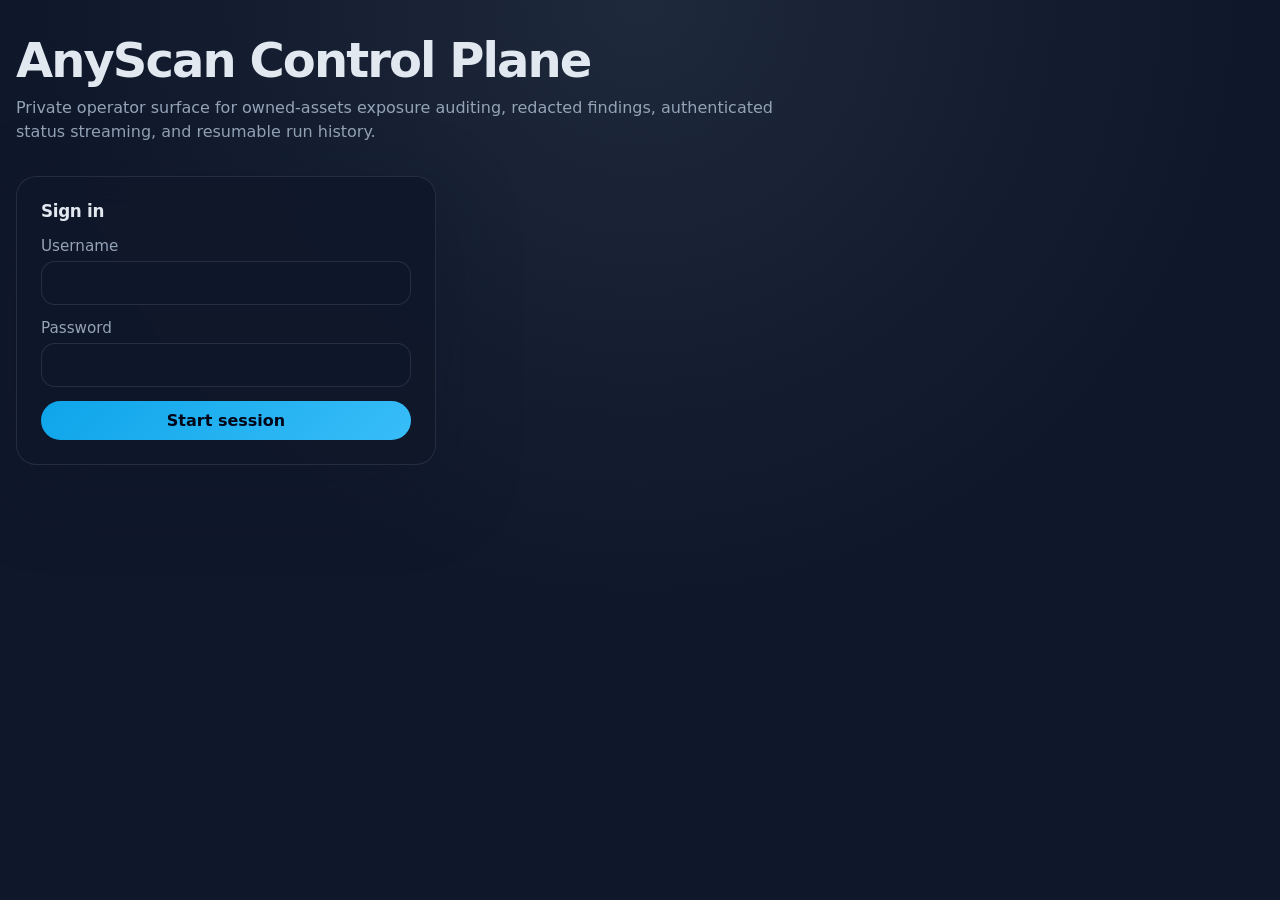
==== index.html @ 955a2c6a "Implement worker management, port scan follow-on runs, and plugin/CVE enrichment" ====
<!doctype html>
<html lang="en">
	<head>
		<meta charset="utf-8" />
		<meta name="viewport" content="width=device-width, initial-scale=1" />
		<title>AnyScan Control Plane</title>
		<style>
			:root {
				color-scheme: dark;
				--bg: #0f172a;
				--bg-alt: #111827;
				--panel: rgba(15, 23, 42, 0.88);
				--panel-border: rgba(148, 163, 184, 0.16);
				--text: #e2e8f0;
				--muted: #94a3b8;
				--accent: #38bdf8;
				--success: #34d399;
				--danger: #fb7185;
				--warning: #fbbf24;
				--shadow: 0 24px 80px rgba(15, 23, 42, 0.45);
			}

			* {
				box-sizing: border-box;
			}

			body {
				margin: 0;
				min-height: 100vh;
				font-family:
					Inter,
					ui-sans-serif,
					system-ui,
					-apple-system,
					BlinkMacSystemFont,
					'Segoe UI',
					sans-serif;
				background: radial-gradient(
					circle at top,
					#1e293b 0%,
					var(--bg) 55%
				);
				color: var(--text);
			}

			.shell {
				width: min(1280px, calc(100vw - 32px));
				margin: 0 auto;
				padding: 32px 0 48px;
			}

			.hero {
				margin-bottom: 24px;
			}

			.hero h1 {
				margin: 0 0 8px;
				font-size: clamp(2rem, 4vw, 3rem);
				letter-spacing: -0.04em;
			}

			.hero p {
				margin: 0;
				color: var(--muted);
				max-width: 760px;
				line-height: 1.5;
			}

			.hidden {
				display: none !important;
			}

			.card {
				background: var(--panel);
				border: 1px solid var(--panel-border);
				border-radius: 20px;
				box-shadow: var(--shadow);
				backdrop-filter: blur(16px);
			}

			.auth-card,
			.toolbar,
			.wide-card {
				padding: 24px;
			}

			.auth-card {
				max-width: 420px;
				margin: 32px 0;
			}

			h2 {
				margin: 0 0 16px;
				font-size: 1.05rem;
				letter-spacing: -0.02em;
			}

			.grid {
				display: grid;
				gap: 20px;
				margin-top: 20px;
			}

			.grid.two-up {
				grid-template-columns: repeat(auto-fit, minmax(320px, 1fr));
			}

			.grid.three-up {
				grid-template-columns: repeat(auto-fit, minmax(260px, 1fr));
			}

			.toolbar {
				display: flex;
				justify-content: space-between;
				align-items: center;
				gap: 16px;
				flex-wrap: wrap;
			}

			.toolbar strong {
				display: block;
				font-size: 1.05rem;
			}

			.toolbar span {
				color: var(--muted);
				font-size: 0.95rem;
			}

			.actions {
				display: flex;
				gap: 12px;
				flex-wrap: wrap;
			}

			button {
				border: 0;
				border-radius: 999px;
				padding: 10px 16px;
				font: inherit;
				font-weight: 600;
				cursor: pointer;
				background: rgba(148, 163, 184, 0.12);
				color: var(--text);
				transition:
					transform 120ms ease,
					background 120ms ease;
			}

			button:hover {
				transform: translateY(-1px);
				background: rgba(148, 163, 184, 0.2);
			}

			button.primary {
				background: linear-gradient(135deg, #0ea5e9, #38bdf8);
				color: #020617;
			}

			button.primary:hover {
				background: linear-gradient(135deg, #38bdf8, #7dd3fc);
			}

			button.danger {
				background: rgba(251, 113, 133, 0.16);
				color: #fecdd3;
			}

			form {
				display: grid;
				gap: 14px;
			}

			label {
				display: grid;
				gap: 6px;
				font-size: 0.95rem;
				color: var(--muted);
			}

			.toggle {
				display: flex;
				align-items: center;
				gap: 10px;
				color: var(--text);
			}

			.toggle input {
				width: auto;
				margin: 0;
			}

			.subtle-note {
				color: var(--muted);
				font-size: 0.82rem;
				line-height: 1.45;
			}

			.subform {
				display: grid;
				gap: 12px;
				padding: 14px;
				border-radius: 16px;
				border: 1px solid rgba(148, 163, 184, 0.14);
				background: rgba(15, 23, 42, 0.5);
			}

			.subform h3 {
				margin: 0;
				font-size: 0.95rem;
				letter-spacing: -0.02em;
				color: var(--text);
			}

			input,
			textarea,
			select {
				width: 100%;
				border-radius: 14px;
				border: 1px solid rgba(148, 163, 184, 0.18);
				background: rgba(15, 23, 42, 0.75);
				color: var(--text);
				padding: 12px 14px;
				font: inherit;
			}

			textarea {
				min-height: 110px;
				resize: vertical;
			}

			.metrics {
				display: grid;
				grid-template-columns: repeat(auto-fit, minmax(140px, 1fr));
				gap: 12px;
			}

			.metric {
				border: 1px solid rgba(148, 163, 184, 0.14);
				border-radius: 16px;
				padding: 14px;
				background: rgba(15, 23, 42, 0.66);
			}

			.metric-label {
				display: block;
				color: var(--muted);
				font-size: 0.84rem;
				margin-bottom: 6px;
			}

			.metric-value {
				font-size: 1.4rem;
				font-weight: 700;
			}

			.status {
				display: inline-flex;
				align-items: center;
				gap: 8px;
				border-radius: 999px;
				padding: 6px 12px;
				font-size: 0.86rem;
				font-weight: 700;
				text-transform: capitalize;
				background: rgba(148, 163, 184, 0.14);
				color: var(--text);
			}

			.status.completed {
				color: #86efac;
				background: rgba(34, 197, 94, 0.15);
			}
			.status.in_progress {
				color: #7dd3fc;
				background: rgba(14, 165, 233, 0.18);
			}
			.status.queued,
			.status.pending {
				color: #fcd34d;
				background: rgba(245, 158, 11, 0.18);
			}
			.status.failed {
				color: #fda4af;
				background: rgba(244, 63, 94, 0.18);
			}
			.status.active {
				color: #86efac;
				background: rgba(34, 197, 94, 0.15);
			}
			.status.draining {
				color: #fcd34d;
				background: rgba(245, 158, 11, 0.18);
			}
			.status.disabled {
				color: #cbd5e1;
				background: rgba(148, 163, 184, 0.18);
			}
			.status.revoked,
			.status.rejected {
				color: #fecdd3;
				background: rgba(244, 63, 94, 0.18);
			}
			.status.approved,
			.status.registered,
			.status.online {
				color: #86efac;
				background: rgba(34, 197, 94, 0.15);
			}
			.status.pending_approval {
				color: #fcd34d;
				background: rgba(245, 158, 11, 0.18);
			}
			.status.expired,
			.status.offline {
				color: #cbd5e1;
				background: rgba(148, 163, 184, 0.18);
			}
			.status.used {
				color: #c4b5fd;
				background: rgba(139, 92, 246, 0.18);
			}
			.status.manual {
				color: #fde68a;
				background: rgba(245, 158, 11, 0.18);
			}
			.status.hybrid {
				color: #c4b5fd;
				background: rgba(139, 92, 246, 0.18);
			}
			.status.auto {
				color: #7dd3fc;
				background: rgba(14, 165, 233, 0.18);
			}
			.status.published {
				color: #86efac;
				background: rgba(34, 197, 94, 0.15);
			}
			.status.suppressed {
				color: #fecdd3;
				background: rgba(244, 63, 94, 0.18);
			}
			.status.unreviewed {
				color: #cbd5e1;
				background: rgba(148, 163, 184, 0.18);
			}

			table {
				width: 100%;
				border-collapse: collapse;
				font-size: 0.95rem;
			}

			th,
			td {
				text-align: left;
				padding: 12px 10px;
				border-bottom: 1px solid rgba(148, 163, 184, 0.12);
				vertical-align: top;
			}

			th {
				color: var(--muted);
				font-weight: 600;
				font-size: 0.84rem;
				text-transform: uppercase;
				letter-spacing: 0.06em;
			}

			td small {
				display: block;
				color: var(--muted);
				margin-top: 4px;
			}

			.list {
				list-style: none;
				padding: 0;
				margin: 0;
				display: grid;
				gap: 12px;
			}

			.list-item {
				border: 1px solid rgba(148, 163, 184, 0.14);
				border-radius: 16px;
				padding: 14px 16px;
				background: rgba(15, 23, 42, 0.66);
			}

			.list-item small {
				display: block;
				margin-top: 4px;
			}

			.list-item strong,
			.finding-heading,
			.section-heading {
				display: flex;
				justify-content: space-between;
				align-items: center;
				gap: 12px;
				flex-wrap: wrap;
			}

			.section-heading h2 {
				margin: 0;
			}

			.list-item p {
				margin: 8px 0 0;
			}

			.actions.inline-actions {
				margin-top: 12px;
			}

			.actions.inline-actions button {
				padding: 8px 12px;
				font-size: 0.85rem;
			}

			.finding-publication {
				margin-top: 12px;
				padding-top: 12px;
				border-top: 1px solid rgba(148, 163, 184, 0.12);
				display: grid;
				gap: 10px;
			}

			.finding-publication label {
				color: var(--text);
			}

			.finding-publication textarea {
				min-height: 72px;
			}

			.secret-panel {
				margin: 16px 0;
				padding: 14px 16px;
				border-radius: 16px;
				border: 1px solid rgba(56, 189, 248, 0.22);
				background: rgba(8, 47, 73, 0.45);
			}

			.secret-panel p {
				margin: 8px 0 0;
			}

			.secret-panel code {
				display: block;
				margin-top: 10px;
				white-space: pre-wrap;
				overflow-wrap: anywhere;
			}

			.management-note {
				margin: 0 0 12px;
				color: var(--muted);
				font-size: 0.85rem;
				line-height: 1.45;
			}

			.compact-form {
				margin-bottom: 16px;
			}

			.muted {
				color: var(--muted);
			}

			.error {
				color: var(--danger);
				margin: 0;
			}

			.empty {
				color: var(--muted);
				padding: 8px 0;
			}

			.pill-row {
				display: flex;
				gap: 8px;
				flex-wrap: wrap;
				margin-top: 10px;
			}

			.pill {
				display: inline-flex;
				align-items: center;
				border-radius: 999px;
				padding: 4px 10px;
				font-size: 0.8rem;
				background: rgba(56, 189, 248, 0.14);
				color: #bae6fd;
			}

			.severity {
				display: inline-flex;
				align-items: center;
				gap: 8px;
				border-radius: 999px;
				padding: 5px 10px;
				font-size: 0.8rem;
				font-weight: 700;
				text-transform: uppercase;
				letter-spacing: 0.04em;
				background: rgba(148, 163, 184, 0.16);
			}

			.severity.low,
			.severity.info {
				color: #93c5fd;
			}
			.severity.medium {
				color: #fde68a;
			}
			.severity.high {
				color: #fdba74;
			}
			.severity.critical {
				color: #fda4af;
			}

			code {
				font-family:
					'SFMono-Regular', SFMono-Regular, ui-monospace, Menlo,
					monospace;
				color: #bae6fd;
			}

			@media (max-width: 720px) {
				.shell {
					width: min(100vw - 20px, 1280px);
					padding-top: 20px;
				}
				.toolbar {
					align-items: flex-start;
				}
				th:nth-child(3),
				td:nth-child(3) {
					display: none;
				}
			}
		</style>
	</head>
	<body>
		<div class="shell">
			<header class="hero">
				<h1>AnyScan Control Plane</h1>
				<p>
					Private operator surface for owned-assets exposure auditing,
					redacted findings, authenticated status streaming, and
					resumable run history.
				</p>
			</header>

			<section id="auth-card" class="card auth-card">
				<h2>Sign in</h2>
				<form id="login-form">
					<label>
						Username
						<input
							id="username"
							name="username"
							autocomplete="username"
							required
						/>
					</label>
					<label>
						Password
						<input
							id="password"
							name="password"
							type="password"
							autocomplete="current-password"
							required
						/>
					</label>
					<button type="submit" class="primary">Start session</button>
					<p id="auth-error" class="error hidden"></p>
				</form>
			</section>

			<main id="app" class="hidden">
				<section class="card toolbar">
					<div>
						<strong id="session-user">Authenticated</strong>
						<span id="connection-state"
							>Waiting for dashboard data.</span
						>
					</div>
					<div class="actions">
						<button id="refresh-button" type="button">
							Refresh
						</button>
						<button id="queue-button" type="button" class="primary">
							Queue run
						</button>
						<button id="logout-button" type="button" class="danger">
							Logout
						</button>
					</div>
				</section>

				<section class="grid three-up">
					<article class="card wide-card">
						<h2>Latest run</h2>
						<div class="metrics" id="summary-metrics"></div>
					</article>
					<article class="card wide-card">
						<h2>Run timings</h2>
						<div class="metrics" id="timing-metrics"></div>
					</article>
					<article class="card wide-card">
						<h2>Add target</h2>
						<form id="target-form">
							<label>
								Label
								<input
									id="target-label"
									required
									placeholder="Production API"
								/>
							</label>
							<label>
								Base URL
								<input
									id="target-base-url"
									type="url"
									required
									placeholder="https://api.localhost:3000"
								/>
							</label>
							<label>
								Strategy
								<select id="target-strategy">
									<option value="hybrid" selected>
										Hybrid
									</option>
									<option value="manual">Manual</option>
									<option value="auto">Auto</option>
								</select>
							</label>
							<label>
								Paths (comma separated)
								<input
									id="target-paths"
									placeholder="/.env, /config.json"
								/>
							</label>
							<label>
								Tags (comma separated)
								<input
									id="target-tags"
									placeholder="prod, internal"
								/>
							</label>
							<label>
								Request profile (optional)
								<input
									id="target-request-profile"
									placeholder="staging-cookie-auth"
								/>
							</label>
							<div class="subtle-note">
								Authenticated request profiles are disabled by
								default for the public measurement surface. Only
								enable them for explicitly authorized private
								workflows.
							</div>
							<button type="submit">Save target</button>
							<p id="target-error" class="error hidden"></p>
						</form>
					</article>
				</section>

				<section class="card wide-card">
					<h2>Archive status</h2>
					<div class="metrics" id="archive-metrics"></div>
					<p id="archive-note" class="subtle-note">
						Cold archive status will appear after the first dashboard
						refresh.
					</p>
				</section>

				<section class="card wide-card">
					<h2>Directory probing defaults</h2>
					<div id="gobuster-defaults-pills" class="pill-row"></div>
					<p id="gobuster-defaults-note" class="subtle-note"></p>
					<form id="scan-settings-form">
						<div class="grid two-up">
							<label>
								Scan concurrency
								<input
									id="scan-concurrency"
									type="number"
									min="1"
									step="1"
								/>
							</label>
							<label>
								Request timeout (seconds)
								<input
									id="scan-request-timeout-secs"
									type="number"
									min="1"
									step="1"
								/>
							</label>
							<label>
								Max response bytes
								<input
									id="scan-max-response-bytes"
									type="number"
									min="4096"
									step="1024"
								/>
							</label>
							<label>
								Poll interval (seconds)
								<input
									id="scan-poll-interval-seconds"
									type="number"
									min="1"
									step="1"
								/>
							</label>
							<label>
								Max paths per target
								<input
									id="scan-max-paths-per-target"
									type="number"
									min="1"
									step="1"
								/>
							</label>
							<label>
								Max discovered paths per target
								<input
									id="scan-max-discovered-paths-per-target"
									type="number"
									min="0"
									step="1"
								/>
							</label>
							<label>
								Max parallel paths per target
								<input
									id="scan-max-parallel-paths-per-target"
									type="number"
									min="1"
									step="1"
								/>
							</label>
							<label>
								Max concurrent requests per host
								<input
									id="scan-max-concurrent-requests-per-host"
									type="number"
									min="1"
									step="1"
								/>
							</label>
							<label>
								Host backoff initial (ms)
								<input
									id="scan-host-backoff-initial-ms"
									type="number"
									min="1"
									step="1"
								/>
							</label>
							<label>
								Host backoff max (ms)
								<input
									id="scan-host-backoff-max-ms"
									type="number"
									min="1"
									step="1"
								/>
							</label>
						</div>
						<div class="grid two-up">
							<label class="toggle">
								<input
									id="scan-enable-path-discovery"
									type="checkbox"
								/>
								Enable live path discovery
							</label>
							<label class="toggle">
								<input
									id="scan-allow-invalid-tls"
									type="checkbox"
								/>
								Allow invalid TLS
							</label>
						</div>
						<div class="subform">
							<h3>Global directory probing</h3>
							<label class="toggle">
								<input
									id="scan-directory-probing-enabled"
									type="checkbox"
								/>
								Enable directory probing across all hosts
							</label>
							<label>
								Global wordlist (comma separated)
								<textarea
									id="scan-directory-probing-wordlist"
									placeholder="admin, api, debug"
								></textarea>
							</label>
							<label>
								Global extensions (comma separated)
								<input
									id="scan-directory-probing-extensions"
									placeholder="php, json, js"
								/>
							</label>
							<div class="grid two-up">
								<label class="toggle">
									<input
										id="scan-directory-probing-add-slash"
										type="checkbox"
									/>
									Add trailing slash variants
								</label>
								<label class="toggle">
									<input
										id="scan-directory-probing-discover-backup"
										type="checkbox"
									/>
									Discover backup-style variants
								</label>
							</div>
						</div>
						<div class="actions">
							<button type="submit">Save scan settings</button>
						</div>
						<p id="scan-settings-error" class="error hidden"></p>
					</form>
				</section>

				<section class="grid two-up">
					<article class="card wide-card">
						<h2>Targets</h2>
						<table>
							<thead>
								<tr>
									<th>Label</th>
									<th>Base URL</th>
									<th>Scope / discovery</th>
									<th>Status</th>
								</tr>
							</thead>
							<tbody id="targets-body"></tbody>
						</table>
						<p id="targets-empty" class="empty hidden">
							No targets have been registered yet.
						</p>
					</article>
					<article class="card wide-card">
						<h2>Recent runs</h2>
						<label>
							Filter by worker pool
							<input
								id="runs-worker-pool-filter"
								placeholder="edge-scanners or unassigned"
							/>
						</label>
						<ul id="runs-list" class="list"></ul>
						<p id="runs-empty" class="empty hidden">
							No scan runs recorded yet.
						</p>
					</article>
				</section>

				<section class="grid">
					<article class="card wide-card">
						<h2>Repositories</h2>
						<ul id="repositories-list" class="list"></ul>
						<p id="repositories-empty" class="empty hidden">
							No repositories are being tracked yet.
						</p>
					</article>
				</section>

				<section class="grid two-up">
					<article class="card wide-card">
						<h2>BIN dataset</h2>
						<ul id="bin-dataset-status-list" class="list"></ul>
						<p id="bin-dataset-status-empty" class="empty hidden">
							No BIN dataset has been imported yet.
						</p>
						<form id="bin-dataset-import-form">
							<label>
								Repository ID (optional)
								<input
									id="bin-dataset-repository-id"
									type="number"
									min="1"
									step="1"
									placeholder="2"
								/>
							</label>
							<label>
								Local path (optional)
								<input
									id="bin-dataset-local-path"
									placeholder="/root/AnyGPT/bin-list-data"
								/>
							</label>
							<label>
								CSV path override (optional)
								<input
									id="bin-dataset-csv-path"
									placeholder="bin-list-data.csv"
								/>
							</label>
							<div class="subtle-note">
								Imports BIN/IIN metadata into Dragonfly. Local
								lookups retain only the first 6 digits from each
								candidate line and discard the rest.
							</div>
							<button type="submit">Import BIN dataset</button>
							<p
								id="bin-dataset-import-error"
								class="error hidden"
							></p>
						</form>
					</article>
					<article class="card wide-card">
						<h2>BIN lookup</h2>
						<form id="bin-lookup-form">
							<label>
								Noisy text input
								<textarea
									id="bin-lookup-text"
									placeholder="Card: 4640182140904099|08|27|371"
								></textarea>
							</label>
							<label>
								Match limit
								<input
									id="bin-lookup-limit"
									type="number"
									min="1"
									max="500"
									step="1"
									placeholder="100"
								/>
							</label>
							<div class="subtle-note">
								Common card labels like “Card:” are supported.
								Matched line previews are redacted so only the
								BIN/IIN remains visible; PAN, expiry, and CVV
								digits are masked.
							</div>
							<button type="submit">Lookup BINs</button>
							<p id="bin-lookup-error" class="error hidden"></p>
						</form>
						<ul id="bin-lookup-results" class="list"></ul>
						<p id="bin-lookup-results-empty" class="empty">
							No BIN lookups have been run yet.
						</p>
					</article>
				</section>

				<section class="grid two-up">
					<article class="card wide-card">
						<h2>Queue scoped run</h2>
						<form id="run-form">
							<label>
								Target IDs (comma separated)
								<input
									id="run-target-ids"
									placeholder="12, 44"
								/>
							</label>
							<label>
								Tags (comma separated)
								<input
									id="run-tags"
									placeholder="prod, internal"
								/>
							</label>
							<label>
								Worker pool
								<input
									id="run-worker-pool"
									placeholder="edge-scanners"
								/>
							</label>
							<label>
								<input id="run-failed-only" type="checkbox" />
								Failed targets only
							</label>
							<div class="subform">
								<div class="section-heading">
									<h3>Active-authorized plugins</h3>
									<span
										id="run-active-authorized-gate"
										class="subtle-note"
										>Gate pending</span
									>
								</div>
								<label class="toggle">
									<input
										id="run-active-authorized-enabled"
										type="checkbox"
									/>
									Allow active-authorized plugins for this run
								</label>
								<p
									id="run-active-authorized-note"
									class="subtle-note"
								>
									Disabled by default. This opt-in only takes
									effect when the server-side active-authorized
									gate is enabled.
								</p>
							</div>
							<button type="submit" class="primary">
								Queue scoped run
							</button>
							<p id="run-error" class="error hidden"></p>
						</form>
					</article>
					<article class="card wide-card">
						<h2>Recurring schedules</h2>
						<ul id="schedules-list" class="list"></ul>
						<p id="schedules-empty" class="empty hidden">
							No recurring schedules configured yet.
						</p>
					</article>
				</section>

				<section class="grid two-up">
					<article class="card wide-card">
						<h2>Add or update schedule</h2>
						<form id="schedule-form">
							<label>
								Label
								<input
									id="schedule-label"
									required
									placeholder="hourly-owned-assets"
								/>
							</label>
							<label>
								Interval (minutes)
								<input
									id="schedule-interval-minutes"
									type="number"
									min="1"
									step="1"
									required
									placeholder="60"
								/>
							</label>
							<label>
								State
								<select id="schedule-enabled">
									<option value="true" selected>
										Enabled
									</option>
									<option value="false">Paused</option>
								</select>
							</label>
							<label>
								Scope target IDs (comma separated)
								<input
									id="schedule-target-ids"
									placeholder="12, 44"
								/>
							</label>
							<label>
								Scope tags (comma separated)
								<input
									id="schedule-tags"
									placeholder="prod, internal"
								/>
							</label>
							<label>
								Worker pool
								<input
									id="schedule-worker-pool"
									placeholder="edge-scanners"
								/>
							</label>
							<label>
								<input
									id="schedule-failed-only"
									type="checkbox"
								/>
								Retry failed targets only
							</label>
							<div class="subform">
								<div class="section-heading">
									<h3>Active-authorized plugins</h3>
									<span
										id="schedule-active-authorized-gate"
										class="subtle-note"
										>Gate pending</span
									>
								</div>
								<label class="toggle">
									<input
										id="schedule-active-authorized-enabled"
										type="checkbox"
									/>
									Allow active-authorized plugins for scheduled runs
								</label>
								<p
									id="schedule-active-authorized-note"
									class="subtle-note"
								>
									Disabled by default. Scheduled runs only execute
									active-authorized plugins when this opt-in is
									checked and the global gate is enabled.
								</p>
							</div>
							<button type="submit">Save schedule</button>
							<p id="schedule-error" class="error hidden"></p>
						</form>
					</article>
					<article class="card wide-card">
						<h2>Queue port scan</h2>
						<form id="port-scan-form">
							<div class="grid two-up">
								<label>
									Target range
									<input
										id="port-scan-target-range"
										required
										placeholder="10.0.0.0/24"
									/>
								</label>
								<label>
									Ports
									<input
										id="port-scan-ports"
										required
										placeholder="80,443,8080-8090"
									/>
								</label>
								<label>
									Schemes
									<select id="port-scan-schemes">
										<option value="auto" selected>Auto</option>
										<option value="http">HTTP</option>
										<option value="https">HTTPS</option>
										<option value="both">Both</option>
									</select>
								</label>
								<label>
									Rate limit
									<input
										id="port-scan-rate-limit"
										type="number"
										min="0"
										step="1"
										placeholder="0"
									/>
								</label>
								<label>
									Worker pool (optional)
									<input
										id="port-scan-worker-pool"
										placeholder="edge-scanners"
									/>
								</label>
								<label>
									Tags (comma separated)
									<input
										id="port-scan-tags"
										placeholder="external, quarterly"
									/>
								</label>
							</div>
							<div class="subform">
								<div class="section-heading">
									<h3>Follow-on scanning</h3>
									<span class="subtle-note"
										>Queue a scan run for imported hosts</span
									>
								</div>
								<label class="toggle">
									<input
										id="port-scan-follow-on-enabled"
										type="checkbox"
										checked
									/>
									Scan discovered hosts after the port scan completes
								</label>
								<div
									id="port-scan-follow-on-fields"
									class="grid two-up"
								>
									<label>
										Follow-on worker pool (optional)
										<input
											id="port-scan-follow-on-pool"
											placeholder="edge-scanners"
										/>
									</label>
								</div>
							</div>
							<div class="subform">
								<div class="section-heading">
									<h3>Bootstrap candidates</h3>
									<span class="subtle-note"
										>Optional follow-on worker enrollment</span
									>
								</div>
								<label class="toggle">
									<input
										id="port-scan-bootstrap-enabled"
										type="checkbox"
									/>
									Create bootstrap candidates from discovered
									endpoints
								</label>
								<div
									id="port-scan-bootstrap-fields"
									class="grid two-up hidden"
								>
									<label>
										Bootstrap worker pool (optional)
										<input
											id="port-scan-bootstrap-pool"
											placeholder="branch-office"
										/>
									</label>
									<label>
										Bootstrap tags (comma separated)
										<input
											id="port-scan-bootstrap-tags"
											placeholder="bootstrap, linux"
										/>
									</label>
								</div>
							</div>
							<div class="subform">
								<div class="section-heading">
									<h3>Active-authorized plugins</h3>
									<span
										id="port-scan-active-authorized-gate"
										class="subtle-note"
										>Gate pending</span
									>
								</div>
								<label class="toggle">
									<input
										id="port-scan-active-authorized-enabled"
										type="checkbox"
									/>
									Allow active-authorized plugins for this port scan
								</label>
								<p
									id="port-scan-active-authorized-note"
									class="subtle-note"
								>
									Disabled by default. Checked opt-ins remain
									suppressed until the global active-authorized
									gate is enabled.
								</p>
							</div>
							<button type="submit">Queue port scan</button>
							<p id="port-scan-error" class="error hidden"></p>
						</form>
					</article>
				</section>

				<section class="grid three-up">
					<article class="card wide-card">
						<h2>Worker fleet overview</h2>
						<div id="worker-metrics" class="metrics"></div>
						<p id="worker-fleet-note" class="subtle-note">
							Worker registration, lifecycle, enrollment tokens,
							and bootstrap approvals update through the live
							event stream.
						</p>
					</article>
					<article class="card wide-card">
						<h2>Worker pools</h2>
						<ul id="worker-pools-list" class="list"></ul>
						<p id="worker-pools-empty" class="empty hidden">
							No worker pools recorded yet.
						</p>
					</article>
					<article class="card wide-card">
						<h2>Recent port scans</h2>
						<ul id="port-scans-list" class="list"></ul>
						<p id="port-scans-empty" class="empty hidden">
							No port scans recorded yet.
						</p>
					</article>
				</section>

				<section class="grid two-up">
					<article class="card wide-card">
						<div class="section-heading">
							<h2>Workers</h2>
							<button
								id="workers-remote-update-all"
								type="button"
								class="hidden"
							>
								Update all
							</button>
						</div>
						<p class="subtle-note">
							Remote debug commands run as the worker service user
							and capture recent stdout/stderr for review.
						</p>
						<label>
							Filter by worker pool
							<input
								id="workers-worker-pool-filter"
								placeholder="edge-scanners or unassigned"
							/>
						</label>
						<ul id="workers-list" class="list"></ul>
						<p id="workers-empty" class="empty hidden">
							No workers have registered yet.
						</p>
						<h3>Recent remote debug</h3>
						<ul id="worker-remote-commands-list" class="list"></ul>
						<p id="worker-remote-commands-empty" class="empty hidden">
							No remote debug commands have been queued yet.
						</p>
					</article>
					<article class="card wide-card">
						<div class="section-heading">
							<h2>Enrollment tokens</h2>
							<span
								id="worker-token-access-note"
								class="subtle-note"
								>Read-only visibility</span
							>
						</div>
						<p
							id="worker-token-readonly-note"
							class="management-note hidden"
						>
							Your role can review issued enrollment tokens but
							cannot issue or revoke them.
						</p>
						<form
							id="worker-token-form"
							class="compact-form hidden"
						>
							<div class="grid two-up">
								<label>
									Label
									<input
										id="worker-token-label"
										required
										placeholder="scanner-pool-join"
									/>
								</label>
								<label>
									Worker pool (optional)
									<input
										id="worker-token-pool"
										placeholder="edge-scanners"
									/>
								</label>
								<label>
									Tags (comma separated)
									<input
										id="worker-token-tags"
										placeholder="scanner, edge"
									/>
								</label>
								<label>
									Expires in seconds (optional)
									<input
										id="worker-token-expiry"
										type="number"
										min="60"
										step="60"
										placeholder="86400"
									/>
								</label>
							</div>
							<div class="grid two-up">
								<label class="toggle">
									<input
										id="worker-token-allow-runs"
										type="checkbox"
										checked
									/>
									Allow scan runs
								</label>
								<label class="toggle">
									<input
										id="worker-token-allow-port-scans"
										type="checkbox"
										checked
									/>
									Allow port scans
								</label>
								<label class="toggle">
									<input
										id="worker-token-allow-bootstrap"
										type="checkbox"
									/>
									Allow bootstrap jobs
								</label>
								<label class="toggle">
									<input
										id="worker-token-single-use"
										type="checkbox"
										checked
									/>
									Single use token
								</label>
							</div>
							<div class="actions">
								<button type="submit">
									Issue enrollment token
								</button>
							</div>
							<p id="worker-token-error" class="error hidden"></p>
						</form>
						<div
							id="worker-token-secret-panel"
							class="secret-panel hidden"
						>
							<strong id="worker-token-secret-title"
								>Enrollment token issued</strong
							>
							<p class="muted">
								Copy this token now. It is only returned once.
							</p>
							<code id="worker-token-secret-value"></code>
						</div>
						<ul id="worker-tokens-list" class="list"></ul>
						<p id="worker-tokens-empty" class="empty hidden">
							No enrollment tokens issued yet.
						</p>
					</article>
				</section>

				<section class="grid two-up">
					<article class="card wide-card">
						<h2>Bootstrap candidates</h2>
						<ul id="bootstrap-candidates-list" class="list"></ul>
						<p id="bootstrap-candidates-empty" class="empty hidden">
							No bootstrap candidates recorded yet.
						</p>
					</article>
					<article class="card wide-card">
						<div class="section-heading">
							<h2>Candidate approvals</h2>
							<span
								id="bootstrap-approval-access-note"
								class="subtle-note"
								>Read-only visibility</span
							>
						</div>
						<p
							id="bootstrap-approval-readonly-note"
							class="management-note hidden"
						>
							Your role can review candidate state but cannot
							approve or reject bootstrap candidates.
						</p>
						<form
							id="bootstrap-approval-form"
							class="compact-form hidden"
						>
							<label>
								Pending candidate
								<select id="bootstrap-candidate-id"></select>
							</label>
							<div class="grid two-up">
								<label>
									Token label override (optional)
									<input
										id="bootstrap-label"
										placeholder="bootstrap-10-10-0-42"
									/>
								</label>
								<label>
									Worker pool override (optional)
									<input
										id="bootstrap-pool"
										placeholder="branch-office"
									/>
								</label>
								<label>
									Tags override (comma separated)
									<input
										id="bootstrap-tags"
										placeholder="branch, linux"
									/>
								</label>
								<label>
									Expires in seconds
									<input
										id="bootstrap-expiry"
										type="number"
										min="60"
										step="60"
										placeholder="86400"
									/>
								</label>
							</div>
							<div class="grid two-up">
								<label class="toggle">
									<input
										id="bootstrap-allow-runs"
										type="checkbox"
										checked
									/>
									Allow scan runs
								</label>
								<label class="toggle">
									<input
										id="bootstrap-allow-port-scans"
										type="checkbox"
										checked
									/>
									Allow port scans
								</label>
								<label class="toggle">
									<input
										id="bootstrap-allow-bootstrap"
										type="checkbox"
									/>
									Allow bootstrap jobs
								</label>
								<label class="toggle">
									<input
										id="bootstrap-single-use"
										type="checkbox"
										checked
									/>
									Single use token
								</label>
							</div>
							<div class="subform">
								<div class="section-heading">
									<h3>Bootstrap job dispatch</h3>
									<span class="subtle-note"
										>Approval-gated worker-to-worker
										enrollment</span
									>
								</div>
								<label class="toggle">
									<input
										id="bootstrap-dispatch-enabled"
										type="checkbox"
										checked
									/>
									Queue a bootstrap job after approval
								</label>
								<div
									id="bootstrap-dispatch-fields"
									class="grid two-up"
								>
									<label>
										Provisioner
										<input
											id="bootstrap-dispatch-provisioner"
											list="bootstrap-provisioner-options"
											placeholder="ssh-enroll"
										/>
									</label>
									<label>
										Executor worker pool (optional)
										<input
											id="bootstrap-dispatch-executor-pool"
											placeholder="bootstrap-executors"
										/>
									</label>
									<label>
										Executor tags (comma separated)
										<input
											id="bootstrap-dispatch-executor-tags"
											placeholder="provisioner, linux"
										/>
									</label>
									<label>
										Dispatch notes (optional)
										<textarea
											id="bootstrap-dispatch-notes"
											placeholder="Use the standard branch enrollment workflow for this host."
										></textarea>
									</label>
								</div>
								<datalist
									id="bootstrap-provisioner-options"
								></datalist>
								<p class="subtle-note">
									Dispatch controls decide which
									provisioner-capable worker can claim the
									queued bootstrap job.
								</p>
							</div>
							<label>
								Approval or rejection notes (optional)
								<textarea
									id="bootstrap-notes"
									placeholder="Approved for owned branch edge node deployment."
								></textarea>
							</label>
							<div class="actions">
								<button
									id="bootstrap-approve-button"
									type="submit"
									class="primary"
								>
									Approve candidate
								</button>
								<button
									id="bootstrap-reject-button"
									type="button"
									class="danger"
								>
									Reject candidate
								</button>
							</div>
							<p
								id="bootstrap-approval-error"
								class="error hidden"
							></p>
						</form>
						<div
							id="bootstrap-token-secret-panel"
							class="secret-panel hidden"
						>
							<strong id="bootstrap-token-secret-title"
								>Bootstrap enrollment token issued</strong
							>
							<p class="muted">
								Copy this token now. It is only returned once.
							</p>
							<code id="bootstrap-token-secret-value"></code>
						</div>
					</article>
				</section>

				<section class="grid">
					<article class="card wide-card">
						<h2>Bootstrap jobs</h2>
						<ul id="bootstrap-jobs-list" class="list"></ul>
						<p id="bootstrap-jobs-empty" class="empty hidden">
							No bootstrap jobs have been queued yet.
						</p>
					</article>
				</section>

				<section class="grid two-up">
					<article class="card wide-card">
						<h2>Findings</h2>
						<p
							id="findings-publication-access-note"
							class="management-note"
						>
							Search redacted findings and review public
							publication state.
						</p>
						<form id="findings-search-form">
							<label>
								Free-text query
								<input
									id="findings-query"
									placeholder="prod admin github"
								/>
							</label>
							<label>
								Severity
								<select id="findings-severity">
									<option value="">Any severity</option>
									<option value="critical">Critical</option>
									<option value="high">High</option>
									<option value="medium">Medium</option>
									<option value="low">Low</option>
									<option value="info">Info</option>
								</select>
							</label>
							<label>
								Confidence
								<select id="findings-confidence">
									<option value="">Any confidence</option>
									<option value="high">High</option>
									<option value="medium">Medium</option>
									<option value="low">Low</option>
								</select>
							</label>
							<label>
								Detector
								<input
									id="findings-detector"
									placeholder="github_pat"
								/>
							</label>
							<label>
								Plugin ID
								<input
									id="findings-plugin-id"
									placeholder="GrafanaOpenPlugin"
								/>
							</label>
							<label>
								Plugin family
								<select id="findings-plugin-family">
									<option value="">Any family</option>
									<option value="ai_llm_vector">AI / LLM / vector</option>
									<option value="databases_search">Databases / search</option>
									<option value="enterprise_web_apps">Enterprise / web apps</option>
									<option value="infra_platform_data">Infra / platform / data</option>
									<option value="leakage_debug_config">Leakage / debug / config</option>
									<option value="network_security_appliances">Network / security appliances</option>
									<option value="ot_ics_iot">OT / ICS / IoT</option>
									<option value="ops_observability">Ops / observability</option>
									<option value="exposure_vulnerability_misc">Exposure / vulnerability misc</option>
								</select>
							</label>
							<label>
								Execution mode
								<select id="findings-execution-mode">
									<option value="">Any mode</option>
									<option value="passive_http">Passive HTTP</option>
									<option value="authless_protocol">Authless protocol</option>
									<option value="version_correlation">Version correlation</option>
									<option value="active_authorized">Active authorized</option>
								</select>
							</label>
							<label>
								LeakIX label
								<select id="findings-leakix-label">
									<option value="">Any label</option>
									<option value="public">Public</option>
									<option value="trusted_pro">Trusted / Pro</option>
								</select>
							</label>
							<label>
								Path prefix
								<input
									id="findings-path-prefix"
									placeholder="/admin"
								/>
							</label>
							<label>
								Tags (comma separated)
								<input
									id="findings-tags"
									placeholder="prod, internal"
								/>
							</label>
							<label>
								Review labels (comma separated)
								<input
									id="findings-review-labels"
									placeholder="best_effort, rce_surface"
								/>
							</label>
							<label>
								Run ID
								<input
									id="findings-run-id"
									type="number"
									min="1"
									step="1"
									placeholder="42"
								/>
							</label>
							<label>
								Target ID
								<input
									id="findings-target-id"
									type="number"
									min="1"
									step="1"
									placeholder="12"
								/>
							</label>
							<label>
								Limit
								<input
									id="findings-limit"
									type="number"
									min="1"
									max="250"
									step="1"
									placeholder="50"
								/>
							</label>
							<div class="actions">
								<button type="submit">Search findings</button>
								<button
									id="findings-reset-button"
									type="button"
								>
									Clear filters
								</button>
							</div>
							<small id="findings-search-status" class="muted"
								>Showing recent findings from the latest
								dashboard snapshot.</small
							>
							<p
								id="findings-search-error"
								class="error hidden"
							></p>
						</form>
						<ul id="findings-list" class="list"></ul>
						<p id="findings-empty" class="empty hidden">
							No redacted findings recorded yet.
						</p>
					</article>
					<article class="card wide-card">
						<h2>Live activity</h2>
						<ul id="events-list" class="list"></ul>
						<p id="events-empty" class="empty">
							Waiting for streamed events.
						</p>
					</article>
				</section>

					<section class="grid">
						<article class="card wide-card">
							<h2>Public finding publications</h2>
							<p id="publication-records-note" class="management-note">
								Published and suppressed records across the public measurement surface.
							</p>
							<ul id="publication-records-list" class="list"></ul>
							<p id="publication-records-empty" class="empty hidden">
								No public publication decisions recorded yet.
							</p>
						</article>
					</section>

				<section class="grid">
					<article class="card wide-card">
						<h2>LeakIX-style plugin catalog</h2>
						<p id="plugin-catalog-note" class="management-note">
							Modeled AnyScan plugin registry with phase-1 implementation status and execution-lane metadata.
						</p>
						<p
							id="plugin-catalog-gate-note"
							class="management-note"
						>
							Active-authorized gate state pending server support.
						</p>
						<form id="plugins-search-form">
							<label>
								Free-text query
								<input
									id="plugins-query"
									placeholder="jenkins passive_http public"
								/>
							</label>
							<label>
								Family
								<select id="plugins-family">
									<option value="">Any family</option>
									<option value="ai_llm_vector">AI / LLM / vector</option>
									<option value="databases_search">Databases / search</option>
									<option value="enterprise_web_apps">Enterprise / web apps</option>
									<option value="infra_platform_data">Infra / platform / data</option>
									<option value="leakage_debug_config">Leakage / debug / config</option>
									<option value="network_security_appliances">Network / security appliances</option>
									<option value="ot_ics_iot">OT / ICS / IoT</option>
									<option value="ops_observability">Ops / observability</option>
									<option value="exposure_vulnerability_misc">Exposure / vulnerability misc</option>
								</select>
							</label>
							<label>
								LeakIX label
								<select id="plugins-label">
									<option value="">Any label</option>
									<option value="public">Public</option>
									<option value="trusted_pro">Trusted / Pro</option>
								</select>
							</label>
							<label>
								Execution mode
								<select id="plugins-execution-mode">
									<option value="">Any mode</option>
									<option value="passive_http">Passive HTTP</option>
									<option value="authless_protocol">Authless protocol</option>
									<option value="version_correlation">Version correlation</option>
									<option value="active_authorized">Active authorized</option>
								</select>
							</label>
							<label>
								Status
								<select id="plugins-status">
									<option value="">Any status</option>
									<option value="implemented">Implemented</option>
									<option value="planned">Planned</option>
									<option value="not_supported">Not supported</option>
								</select>
							</label>
							<label>
								Coverage
								<select id="plugins-coverage-status">
									<option value="">Any coverage</option>
									<option value="first_class">First class</option>
									<option value="external_scanner_only">External scanner only</option>
									<option value="declared_but_inactive">Declared but inactive</option>
								</select>
							</label>
							<label>
								Limit
								<input
									id="plugins-limit"
									type="number"
									min="1"
									max="500"
									step="1"
									placeholder="250"
								/>
							</label>
							<div class="actions">
								<button type="submit">Filter catalog</button>
								<button id="plugins-reset-button" type="button">
									Clear filters
								</button>
							</div>
							<small id="plugins-search-status" class="muted"
								>Loading plugin catalog.</small
							>
							<p id="plugins-search-error" class="error hidden"></p>
						</form>
						<ul id="plugin-catalog-list" class="list"></ul>
						<p id="plugin-catalog-empty" class="empty hidden">
							No plugin entries matched the current filters.
						</p>
					</article>
				</section>


				<section class="grid three-up">
					<article class="card wide-card">
						<h2>Failed targets</h2>
						<ul id="failed-targets-list" class="list"></ul>
						<p id="failed-targets-empty" class="empty hidden">
							No failed targets in the latest run.
						</p>
					</article>
					<article class="card wide-card">
						<h2>Detector distribution</h2>
						<ul id="detector-distribution-list" class="list"></ul>
						<p
							id="detector-distribution-empty"
							class="empty hidden"
						>
							No detector hits recorded for the latest run.
						</p>
					</article>
					<article class="card wide-card">
						<h2>Coverage sources</h2>
						<ul id="coverage-sources-list" class="list"></ul>
						<p id="coverage-sources-empty" class="empty hidden">
							No coverage telemetry recorded for the latest run.
						</p>
					</article>
				</section>
			</main>
		</div>

		<script>
			const state = {
				eventSource: null,
				refreshTimer: null,
				reconnectTimer: null,
				dashboardSnapshot: null,
				findingsQuery: null,
				visibleFindings: [],
				pluginCatalog: null,
				pluginCatalogQuery: null,
				findingPublications: [],
				runWorkerPoolFilter: '',
				workerPoolFilter: '',
				authenticated: false,
				session: null
			};

			const elements = {
				app: document.getElementById('app'),
				archiveMetrics: document.getElementById('archive-metrics'),
				archiveNote: document.getElementById('archive-note'),
				authCard: document.getElementById('auth-card'),
				authError: document.getElementById('auth-error'),
				bootstrapApprovalAccessNote: document.getElementById(
					'bootstrap-approval-access-note'
				),
				bootstrapApprovalError: document.getElementById(
					'bootstrap-approval-error'
				),
				bootstrapApprovalForm: document.getElementById(
					'bootstrap-approval-form'
				),
				bootstrapApprovalReadonlyNote: document.getElementById(
					'bootstrap-approval-readonly-note'
				),
				bootstrapApproveButton: document.getElementById(
					'bootstrap-approve-button'
				),
				bootstrapCandidateId: document.getElementById(
					'bootstrap-candidate-id'
				),
				bootstrapCandidatesEmpty: document.getElementById(
					'bootstrap-candidates-empty'
				),
				bootstrapCandidatesList: document.getElementById(
					'bootstrap-candidates-list'
				),
				bootstrapDispatchEnabled: document.getElementById(
					'bootstrap-dispatch-enabled'
				),
				bootstrapDispatchExecutorPool: document.getElementById(
					'bootstrap-dispatch-executor-pool'
				),
				bootstrapDispatchExecutorTags: document.getElementById(
					'bootstrap-dispatch-executor-tags'
				),
				bootstrapDispatchFields: document.getElementById(
					'bootstrap-dispatch-fields'
				),
				bootstrapDispatchNotes: document.getElementById(
					'bootstrap-dispatch-notes'
				),
				bootstrapDispatchProvisioner: document.getElementById(
					'bootstrap-dispatch-provisioner'
				),
				bootstrapJobsEmpty: document.getElementById(
					'bootstrap-jobs-empty'
				),
				bootstrapJobsList: document.getElementById(
					'bootstrap-jobs-list'
				),
				bootstrapProvisionerOptions: document.getElementById(
					'bootstrap-provisioner-options'
				),
				bootstrapRejectButton: document.getElementById(
					'bootstrap-reject-button'
				),
				bootstrapTokenSecretPanel: document.getElementById(
					'bootstrap-token-secret-panel'
				),
				bootstrapTokenSecretTitle: document.getElementById(
					'bootstrap-token-secret-title'
				),
				bootstrapTokenSecretValue: document.getElementById(
					'bootstrap-token-secret-value'
				),
				binDatasetImportError: document.getElementById(
					'bin-dataset-import-error'
				),
				binDatasetImportForm: document.getElementById(
					'bin-dataset-import-form'
				),
				binDatasetStatusEmpty: document.getElementById(
					'bin-dataset-status-empty'
				),
				binDatasetStatusList: document.getElementById(
					'bin-dataset-status-list'
				),
				binLookupError: document.getElementById('bin-lookup-error'),
				binLookupForm: document.getElementById('bin-lookup-form'),
				binLookupResults: document.getElementById('bin-lookup-results'),
				binLookupResultsEmpty: document.getElementById(
					'bin-lookup-results-empty'
				),
				connectionState: document.getElementById('connection-state'),
				coverageSourcesEmpty: document.getElementById(
					'coverage-sources-empty'
				),
				coverageSourcesList: document.getElementById(
					'coverage-sources-list'
				),
				detectorDistributionEmpty: document.getElementById(
					'detector-distribution-empty'
				),
				detectorDistributionList: document.getElementById(
					'detector-distribution-list'
				),
				eventsEmpty: document.getElementById('events-empty'),
				eventsList: document.getElementById('events-list'),
				failedTargetsEmpty: document.getElementById(
					'failed-targets-empty'
				),
				failedTargetsList: document.getElementById(
					'failed-targets-list'
				),
				findingsEmpty: document.getElementById('findings-empty'),
				findingsList: document.getElementById('findings-list'),
				findingsPublicationAccessNote: document.getElementById(
					'findings-publication-access-note'
				),
					publicationRecordsEmpty: document.getElementById(
						'publication-records-empty'
					),
					publicationRecordsList: document.getElementById(
						'publication-records-list'
					),
					publicationRecordsNote: document.getElementById(
						'publication-records-note'
					),

				gobusterDefaultsNote: document.getElementById(
					'gobuster-defaults-note'
				),
				gobusterDefaultsPills: document.getElementById(
					'gobuster-defaults-pills'
				),
				findingsQueryError: document.getElementById(
					'findings-search-error'
				),
				findingsQueryForm: document.getElementById(
					'findings-search-form'
				),
				findingsQueryResetButton: document.getElementById(
					'findings-reset-button'
				),
				findingsQueryStatus: document.getElementById(
					'findings-search-status'
				),
				pluginCatalogGateNote: document.getElementById(
					'plugin-catalog-gate-note'
				),
				pluginCatalogEmpty: document.getElementById(
					'plugin-catalog-empty'
				),
				pluginCatalogList: document.getElementById(
					'plugin-catalog-list'
				),
				pluginCatalogNote: document.getElementById(
					'plugin-catalog-note'
				),
				pluginQueryError: document.getElementById(
					'plugins-search-error'
				),
				pluginQueryForm: document.getElementById('plugins-search-form'),
				pluginQueryResetButton: document.getElementById(
					'plugins-reset-button'
				),
				pluginQueryStatus: document.getElementById(
					'plugins-search-status'
				),
				loginForm: document.getElementById('login-form'),
				logoutButton: document.getElementById('logout-button'),
				portScanBootstrapEnabled: document.getElementById(
					'port-scan-bootstrap-enabled'
				),
				portScanBootstrapFields: document.getElementById(
					'port-scan-bootstrap-fields'
				),
				portScanFollowOnEnabled: document.getElementById(
					'port-scan-follow-on-enabled'
				),
				portScanFollowOnFields: document.getElementById(
					'port-scan-follow-on-fields'
				),
				portScanError: document.getElementById('port-scan-error'),
				portScanForm: document.getElementById('port-scan-form'),
				portScanActiveAuthorizedGate: document.getElementById(
					'port-scan-active-authorized-gate'
				),
				portScanActiveAuthorizedNote: document.getElementById(
					'port-scan-active-authorized-note'
				),
				portScansEmpty: document.getElementById('port-scans-empty'),
				portScansList: document.getElementById('port-scans-list'),
				queueButton: document.getElementById('queue-button'),
				refreshButton: document.getElementById('refresh-button'),
				repositoriesEmpty:
					document.getElementById('repositories-empty'),
				repositoriesList: document.getElementById('repositories-list'),
				runError: document.getElementById('run-error'),
				runForm: document.getElementById('run-form'),
				runActiveAuthorizedGate: document.getElementById(
					'run-active-authorized-gate'
				),
				runActiveAuthorizedNote: document.getElementById(
					'run-active-authorized-note'
				),
				runsWorkerPoolFilter: document.getElementById(
					'runs-worker-pool-filter'
				),
				runsEmpty: document.getElementById('runs-empty'),
				runsList: document.getElementById('runs-list'),
				scanSettingsError: document.getElementById(
					'scan-settings-error'
				),
				scanSettingsForm: document.getElementById('scan-settings-form'),
				scheduleError: document.getElementById('schedule-error'),
				scheduleForm: document.getElementById('schedule-form'),
				scheduleActiveAuthorizedGate: document.getElementById(
					'schedule-active-authorized-gate'
				),
				scheduleActiveAuthorizedNote: document.getElementById(
					'schedule-active-authorized-note'
				),
				schedulesEmpty: document.getElementById('schedules-empty'),
				schedulesList: document.getElementById('schedules-list'),
				sessionUser: document.getElementById('session-user'),
				summaryMetrics: document.getElementById('summary-metrics'),
				targetError: document.getElementById('target-error'),
				targetForm: document.getElementById('target-form'),
				targetsBody: document.getElementById('targets-body'),
				targetsEmpty: document.getElementById('targets-empty'),
				timingMetrics: document.getElementById('timing-metrics'),
				workerFleetNote: document.getElementById('worker-fleet-note'),
				workerMetrics: document.getElementById('worker-metrics'),
				workerPoolsEmpty: document.getElementById('worker-pools-empty'),
				workerPoolsList: document.getElementById('worker-pools-list'),
				workerTokenAccessNote: document.getElementById(
					'worker-token-access-note'
				),
				workerTokenError: document.getElementById('worker-token-error'),
				workerTokenForm: document.getElementById('worker-token-form'),
				workerTokenReadonlyNote: document.getElementById(
					'worker-token-readonly-note'
				),
				workerTokensEmpty: document.getElementById(
					'worker-tokens-empty'
				),
				workerTokensList: document.getElementById('worker-tokens-list'),
				workerTokenSecretPanel: document.getElementById(
					'worker-token-secret-panel'
				),
				workerTokenSecretTitle: document.getElementById(
					'worker-token-secret-title'
				),
				workerTokenSecretValue: document.getElementById(
					'worker-token-secret-value'
				),
				workerRemoteCommandsEmpty: document.getElementById(
					'worker-remote-commands-empty'
				),
				workerRemoteCommandsList: document.getElementById(
					'worker-remote-commands-list'
				),
				workersRemoteUpdateAll: document.getElementById(
					'workers-remote-update-all'
				),
				workersWorkerPoolFilter: document.getElementById(
					'workers-worker-pool-filter'
				),
				workersEmpty: document.getElementById('workers-empty'),
				workersList: document.getElementById('workers-list')
			};

			async function request(path, options = {}) {
				const response = await fetch(path, {
					credentials: 'same-origin',
					headers: {
						'Content-Type': 'application/json',
						...(options.headers || {})
					},
					...options
				});

				if (response.status === 204) {
					return null;
				}

				const contentType = response.headers.get('content-type') || '';
				const payload = contentType.includes('application/json')
					? await response.json()
					: await response.text();

				if (!response.ok) {
					const message =
						typeof payload === 'string'
							? payload
							: payload.message || response.statusText;
					const error = new Error(message || 'Request failed');
					error.status = response.status;
					throw error;
				}

				return payload;
			}

			function setAuthenticated(session) {
				state.authenticated = true;
				state.session = session || null;
				elements.sessionUser.textContent = session
					? `Signed in as ${session.username} • ${formatHumanLabel(session.role, 'Unknown role')}`
					: 'Signed in';
				elements.authCard.classList.add('hidden');
				elements.app.classList.remove('hidden');
				elements.authError.classList.add('hidden');
				applyWorkerManagementVisibility();
				syncActiveAuthorizedGateUi();
			}

			function setUnauthenticated(message = '') {
				state.authenticated = false;
				state.dashboardSnapshot = null;
				state.findingsQuery = null;
				state.visibleFindings = [];
				state.pluginCatalog = null;
				state.pluginCatalogQuery = null;
				state.findingPublications = [];
				state.session = null;
				renderFindings([]);
				renderPluginCatalog(null);
				renderFindingPublications([]);
				syncActiveAuthorizedGateUi();
				closeEvents();
				elements.app.classList.add('hidden');
				elements.authCard.classList.remove('hidden');
				if (message) {
					elements.authError.textContent = message;
					elements.authError.classList.remove('hidden');
				} else {
					elements.authError.classList.add('hidden');
				}
				elements.findingsQueryForm.reset();
				elements.findingsQueryError.classList.add('hidden');
				elements.findingsQueryStatus.textContent =
					'Showing recent findings from the latest dashboard snapshot.';
				elements.pluginQueryForm.reset();
				elements.pluginQueryError.classList.add('hidden');
				elements.pluginQueryStatus.textContent =
					'Loading plugin catalog.';
				elements.connectionState.textContent =
					'Sign in to view dashboard data.';
				elements.workerTokenForm.reset();
				elements.bootstrapApprovalForm.reset();
				elements.runForm.reset();
				elements.scheduleForm.reset();
				elements.portScanForm?.reset();
				resetWorkerTokenFormDefaults();
				resetBootstrapApprovalFormDefaults();
				resetPortScanFormDefaults();
				clearSecretPanel(
					elements.workerTokenSecretPanel,
					elements.workerTokenSecretTitle,
					'Enrollment token issued',
					elements.workerTokenSecretValue
				);
				clearSecretPanel(
					elements.bootstrapTokenSecretPanel,
					elements.bootstrapTokenSecretTitle,
					'Bootstrap enrollment token issued',
					elements.bootstrapTokenSecretValue
				);
				applyWorkerManagementVisibility();
			}

			function canManageWorkers() {
				return Boolean(state.session?.permissions?.manage_workers);
			}

			function canApproveBootstrapCandidates() {
				return Boolean(
					state.session?.permissions?.approve_bootstrap_candidates
				);
			}

			function canModeratePublicFindings() {
				return Boolean(
					state.session?.permissions?.moderate_public_findings
				);
			}

			function canViewPrivatePublicationNotes() {
				return canModeratePublicFindings();
			}

			function resetWorkerTokenFormDefaults() {
				document.getElementById('worker-token-allow-runs').checked =
					true;
				document.getElementById(
					'worker-token-allow-port-scans'
				).checked = true;
				document.getElementById(
					'worker-token-allow-bootstrap'
				).checked = false;
				document.getElementById('worker-token-single-use').checked =
					true;
			}

			function resetBootstrapApprovalFormDefaults() {
				document.getElementById('bootstrap-label').value = '';
				document.getElementById('bootstrap-pool').value = '';
				document.getElementById('bootstrap-tags').value = '';
				document.getElementById('bootstrap-expiry').value = '';
				document.getElementById('bootstrap-allow-runs').checked = true;
				document.getElementById('bootstrap-allow-port-scans').checked =
					true;
				document.getElementById('bootstrap-allow-bootstrap').checked =
					false;
				document.getElementById('bootstrap-single-use').checked = true;
				document.getElementById('bootstrap-notes').value = '';
				elements.bootstrapDispatchEnabled.checked = true;
				elements.bootstrapDispatchProvisioner.value =
					defaultBootstrapProvisionerName();
				elements.bootstrapDispatchExecutorPool.value = '';
				elements.bootstrapDispatchExecutorTags.value = '';
				elements.bootstrapDispatchNotes.value = '';
				syncBootstrapDispatchVisibility();
			}

			function syncPortScanBootstrapVisibility() {
				const enabled = Boolean(
					elements.portScanBootstrapEnabled?.checked
				);
				elements.portScanBootstrapFields?.classList.toggle(
					'hidden',
					!enabled
				);
				['port-scan-bootstrap-pool', 'port-scan-bootstrap-tags']
					.map(id => document.getElementById(id))
					.filter(Boolean)
					.forEach(element => {
						element.disabled = !enabled;
					});
			}

			function syncPortScanFollowOnVisibility() {
				const enabled = Boolean(
					elements.portScanFollowOnEnabled?.checked
				);
				elements.portScanFollowOnFields?.classList.toggle(
					'hidden',
					!enabled
				);
				['port-scan-follow-on-pool']
					.map(id => document.getElementById(id))
					.filter(Boolean)
					.forEach(element => {
						element.disabled = !enabled;
					});
			}

			function resetPortScanFormDefaults() {
				if (!elements.portScanForm) {
					return;
				}
				document.getElementById('port-scan-schemes').value = 'auto';
				document.getElementById('port-scan-rate-limit').value = '';
				document.getElementById('port-scan-worker-pool').value = '';
				document.getElementById('port-scan-tags').value = '';
				document.getElementById('port-scan-follow-on-enabled').checked =
					true;
				document.getElementById('port-scan-follow-on-pool').value = '';
				document.getElementById('port-scan-bootstrap-enabled').checked =
					false;
				document.getElementById('port-scan-bootstrap-pool').value = '';
				document.getElementById('port-scan-bootstrap-tags').value = '';
				document.getElementById(
					'port-scan-active-authorized-enabled'
				).checked = false;
				syncPortScanFollowOnVisibility();
				syncPortScanBootstrapVisibility();
			}

			function clearSecretPanel(
				panel,
				titleElement,
				defaultTitle,
				valueElement
			) {
				panel.classList.add('hidden');
				titleElement.textContent = defaultTitle;
				valueElement.textContent = '';
			}

			function showSecretPanel(
				panel,
				titleElement,
				title,
				valueElement,
				secret
			) {
				titleElement.textContent = title;
				valueElement.textContent = secret || '';
				panel.classList.toggle('hidden', !secret);
			}

			function applyWorkerManagementVisibility() {
				const manageWorkers = canManageWorkers();
				const approveBootstrap = canApproveBootstrapCandidates();
				const moderatePublicFindings = canModeratePublicFindings();

				elements.workerTokenAccessNote.textContent = manageWorkers
					? 'Issue and revoke join tokens'
					: 'Read-only visibility';
				elements.workerTokenForm.classList.toggle(
					'hidden',
					!manageWorkers
				);
				elements.workerTokenReadonlyNote.classList.toggle(
					'hidden',
					manageWorkers
				);
				elements.workersRemoteUpdateAll.classList.toggle(
					'hidden',
					!manageWorkers
				);

				elements.bootstrapApprovalAccessNote.textContent =
					approveBootstrap
						? 'Approve or reject pending worker candidates'
						: 'Read-only visibility';
				elements.bootstrapApprovalForm.classList.toggle(
					'hidden',
					!approveBootstrap
				);
				elements.bootstrapApprovalReadonlyNote.classList.toggle(
					'hidden',
					approveBootstrap
				);

				elements.findingsPublicationAccessNote.textContent =
					moderatePublicFindings
						? 'Search redacted findings and publish or suppress public summaries.'
						: 'Search redacted findings with read-only visibility into public publication state.';
			}

			function closeEvents() {
				if (state.reconnectTimer) {
					clearTimeout(state.reconnectTimer);
					state.reconnectTimer = null;
				}
				if (state.eventSource) {
					state.eventSource.close();
					state.eventSource = null;
				}
			}

			function scheduleRefresh() {
				if (state.refreshTimer) {
					return;
				}
				state.refreshTimer = setTimeout(async () => {
					state.refreshTimer = null;
					if (state.authenticated) {
						try {
							await loadDashboard();
						} catch (error) {
							handleRequestError(
								error,
								'Failed to refresh dashboard.'
							);
						}
					}
				}, 200);
			}

			function renderMetrics(container, values) {
				container.replaceChildren();
				values.forEach(([label, value]) => {
					const item = document.createElement('div');
					item.className = 'metric';

					const itemLabel = document.createElement('span');
					itemLabel.className = 'metric-label';
					itemLabel.textContent = label;

					const itemValue = document.createElement('span');
					itemValue.className = 'metric-value';
					itemValue.textContent = value;

					item.append(itemLabel, itemValue);
					container.appendChild(item);
				});
			}

			function formatHumanLabel(value, fallback = 'Unknown') {
				const normalized = String(value || '')
					.trim()
					.replace(/[-_]+/g, ' ')
					.toLowerCase();
				if (!normalized) {
					return fallback;
				}
				return normalized
					.split(/\s+/)
					.filter(Boolean)
					.map(
						token => token.charAt(0).toUpperCase() + token.slice(1)
					)
					.join(' ');
			}

			function statusBadge(value) {
				const badge = document.createElement('span');
				badge.className = `status ${(value || 'unknown').toLowerCase()}`;
				badge.textContent = formatHumanLabel(value, 'Unknown');
				return badge;
			}

			function severityBadge(value) {
				const badge = document.createElement('span');
				badge.className = `severity ${(value || 'info').toLowerCase()}`;
				badge.textContent = value || 'info';
				return badge;
			}

			function formatTimestamp(value) {
				if (!value) {
					return '—';
				}
				const date = new Date(value);
				if (Number.isNaN(date.getTime())) {
					return value;
				}
				return date.toLocaleString();
			}

			function formatBytes(value) {
				const bytes = Number(value) || 0;
				if (!Number.isFinite(bytes) || bytes <= 0) {
					return '0 B';
				}
				const units = ['B', 'KB', 'MB', 'GB', 'TB'];
				let size = bytes;
				let unitIndex = 0;
				while (size >= 1024 && unitIndex < units.length - 1) {
					size /= 1024;
					unitIndex += 1;
				}
				const precision = size >= 10 || unitIndex === 0 ? 0 : 1;
				return `${size.toFixed(precision)} ${units[unitIndex]}`;
			}

			function formatDuration(totalSeconds) {
				if (totalSeconds === null || totalSeconds === undefined) {
					return '—';
				}

				const seconds = Math.max(0, Number(totalSeconds) || 0);
				const hours = Math.floor(seconds / 3600);
				const minutes = Math.floor((seconds % 3600) / 60);
				const remainingSeconds = seconds % 60;
				const parts = [];

				if (hours > 0) {
					parts.push(`${hours}h`);
				}
				if (minutes > 0 || hours > 0) {
					parts.push(`${minutes}m`);
				}
				parts.push(`${remainingSeconds}s`);
				return parts.join(' ');
			}

			function formatIntervalSeconds(totalSeconds) {
				const seconds = Math.max(0, Number(totalSeconds) || 0);
				if (seconds <= 0) {
					return 'manual';
				}
				if (seconds % 3600 === 0) {
					return `${seconds / 3600}h`;
				}
				if (seconds % 60 === 0) {
					return `${seconds / 60}m`;
				}
				return `${seconds}s`;
			}

			function formatList(values, fallback = '—') {
				return values && values.length ? values.join(', ') : fallback;
			}

			function formatTargetStrategy(value) {
				const normalized = String(value || 'hybrid')
					.trim()
					.replace(/_/g, ' ')
					.toLowerCase();
				if (!normalized) {
					return 'Hybrid';
				}
				return normalized.charAt(0).toUpperCase() + normalized.slice(1);
			}

			function formatCoverageSource(value) {
				const normalized = String(value || 'unknown')
					.trim()
					.replace(/[-_]+/g, ' ')
					.toLowerCase();
				if (!normalized) {
					return 'Unknown';
				}
				return normalized
					.split(/\s+/)
					.filter(Boolean)
					.map(
						token => token.charAt(0).toUpperCase() + token.slice(1)
					)
					.join(' ');
			}

			function formatDiscoveryProvenanceSummary(discoveryProvenance) {
				const entries = Array.isArray(discoveryProvenance)
					? discoveryProvenance.filter(entry => entry && entry.path)
					: [];
				if (!entries.length) {
					return 'Persisted discovery: none';
				}
				const preview = entries
					.slice(0, 2)
					.map(
						entry => `${entry.path} (${entry.source || 'unknown'})`
					)
					.join(', ');
				const suffix =
					entries.length > 2 ? ` +${entries.length - 2} more` : '';
				return `Persisted discovery: ${preview}${suffix}`;
			}

			function buildTargetLookup(targets) {
				const lookup = new Map();
				(Array.isArray(targets) ? targets : []).forEach(target => {
					if (target && Number.isInteger(target.id)) {
						lookup.set(target.id, target);
					}
				});
				return lookup;
			}

			function formatRepositoryRelatedTargets(
				relatedTargetIds,
				targetsById
			) {
				const targetIds = Array.isArray(relatedTargetIds)
					? relatedTargetIds
							.map(value => Number(value))
							.filter(
								value => Number.isInteger(value) && value > 0
							)
					: [];
				if (!targetIds.length) {
					return 'Related targets: none';
				}
				const labels = targetIds.map(targetId => {
					const target = targetsById.get(targetId);
					return target
						? `${target.label} (#${targetId})`
						: `#${targetId}`;
				});
				return `Related targets: ${labels.join(', ')}`;
			}

			function formatGobusterSummary(gobuster) {
				if (!gobuster || !gobuster.enabled) {
					return 'Directory probing: disabled';
				}

				const parts = ['Directory probing: enabled'];
				if (
					Array.isArray(gobuster.wordlist) &&
					gobuster.wordlist.length
				) {
					parts.push(
						`${gobuster.wordlist.length} word${gobuster.wordlist.length === 1 ? '' : 's'}`
					);
				} else {
					parts.push('default wordlist');
				}
				if (
					Array.isArray(gobuster.extensions) &&
					gobuster.extensions.length
				) {
					parts.push(`ext ${gobuster.extensions.join(', ')}`);
				}
				if (gobuster.add_slash) {
					parts.push('slash variants');
				}
				if (gobuster.discover_backup) {
					parts.push('backup variants');
				}
				return parts.join(' • ');
			}

			function hasTargetGobusterOverride(gobuster) {
				return Boolean(
					gobuster &&
					(gobuster.enabled ||
						(Array.isArray(gobuster.wordlist) &&
							gobuster.wordlist.length) ||
						(Array.isArray(gobuster.extensions) &&
							gobuster.extensions.length) ||
						gobuster.add_slash ||
						gobuster.discover_backup)
				);
			}

			function renderGobusterDefaults(scanDefaults) {
				const defaults = scanDefaults || {};
				const pills = [];
				pills.push(`Concurrency: ${defaults.concurrency || 0}`);
				pills.push(
					`Per host: ${defaults.max_concurrent_requests_per_host || 0}`
				);
				pills.push(
					`Per target: ${defaults.max_parallel_paths_per_target || 0}`
				);
				pills.push(
					defaults.directory_probing_enabled
						? 'Enabled globally'
						: 'Disabled globally'
				);
				pills.push(
					defaults.directory_probing_wordlist_count
						? `${defaults.directory_probing_wordlist_count} default words`
						: 'No default wordlist'
				);
				if (
					Array.isArray(defaults.directory_probing_extensions) &&
					defaults.directory_probing_extensions.length
				) {
					pills.push(
						`Extensions: ${defaults.directory_probing_extensions.join(', ')}`
					);
				}
				if (defaults.directory_probing_add_slash) {
					pills.push('Slash variants');
				}
				if (defaults.directory_probing_discover_backup) {
					pills.push('Backup variants');
				}

				elements.gobusterDefaultsPills.replaceChildren();
				pills.forEach(label => {
					const pill = document.createElement('span');
					pill.className = 'pill';
					pill.textContent = label;
					elements.gobusterDefaultsPills.appendChild(pill);
				});

				document.getElementById('scan-concurrency').value =
					defaults.concurrency ?? '';
				document.getElementById('scan-request-timeout-secs').value =
					defaults.request_timeout_secs ?? '';
				document.getElementById('scan-max-response-bytes').value =
					defaults.max_response_bytes ?? '';
				document.getElementById('scan-poll-interval-seconds').value =
					defaults.poll_interval_seconds ?? '';
				document.getElementById('scan-max-paths-per-target').value =
					defaults.max_paths_per_target ?? '';
				document.getElementById(
					'scan-max-discovered-paths-per-target'
				).value = defaults.max_discovered_paths_per_target ?? '';
				document.getElementById(
					'scan-max-parallel-paths-per-target'
				).value = defaults.max_parallel_paths_per_target ?? '';
				document.getElementById(
					'scan-max-concurrent-requests-per-host'
				).value = defaults.max_concurrent_requests_per_host ?? '';
				document.getElementById('scan-host-backoff-initial-ms').value =
					defaults.host_backoff_initial_ms ?? '';
				document.getElementById('scan-host-backoff-max-ms').value =
					defaults.host_backoff_max_ms ?? '';
				document.getElementById('scan-enable-path-discovery').checked =
					Boolean(defaults.enable_path_discovery);
				document.getElementById('scan-allow-invalid-tls').checked =
					Boolean(defaults.allow_invalid_tls);
				document.getElementById(
					'scan-directory-probing-enabled'
				).checked = Boolean(defaults.directory_probing_enabled);
				document.getElementById(
					'scan-directory-probing-wordlist'
				).value = Array.isArray(defaults.directory_probing_wordlist)
					? defaults.directory_probing_wordlist.join(', ')
					: '';
				document.getElementById(
					'scan-directory-probing-extensions'
				).value = Array.isArray(defaults.directory_probing_extensions)
					? defaults.directory_probing_extensions.join(', ')
					: '';
				document.getElementById(
					'scan-directory-probing-add-slash'
				).checked = Boolean(defaults.directory_probing_add_slash);
				document.getElementById(
					'scan-directory-probing-discover-backup'
				).checked = Boolean(defaults.directory_probing_discover_backup);

				elements.gobusterDefaultsNote.textContent =
					defaults.directory_probing_enabled
						? 'These defaults apply to all targets automatically unless a stored target-specific override exists from earlier configuration.'
						: 'Global directory probing is disabled. Targets currently use only their explicit paths and the built-in live discovery behavior.';
			}

			function formatFindingDiscoveryProvenance(entry) {
				if (!entry || !entry.path) {
					return null;
				}
				const details = [entry.source || 'unknown source'];
				if (typeof entry.score === 'number') {
					details.push(`score ${entry.score}`);
				}
				if (typeof entry.depth === 'number') {
					details.push(`depth ${entry.depth}`);
				}
				return `Discovery provenance: ${entry.path} • ${details.join(' • ')}`;
			}

			function findFindingPublicationRecord(findingId) {
				return (
					(state.findingPublications || []).find(
						record => record.finding_id === findingId
					) || null
				);
			}

			function upsertFindingPublicationRecord(nextRecord) {
				if (!nextRecord || !Number.isInteger(nextRecord.finding_id)) {
					return;
				}
				const records = Array.isArray(state.findingPublications)
					? [...state.findingPublications]
					: [];
				const existingIndex = records.findIndex(
					record => record.finding_id === nextRecord.finding_id
				);
				if (existingIndex >= 0) {
					records[existingIndex] = nextRecord;
				} else {
					records.unshift(nextRecord);
				}
				state.findingPublications = records;
				renderFindingPublications(records);
			}

			function describeFindingPublication(record) {
				if (!record) {
					return 'Not yet reviewed for public publication.';
				}
				const parts = [
					`Reviewed ${formatTimestamp(record.reviewed_at)}`
				];
				if (record.reviewed_by) {
					parts.push(`by ${record.reviewed_by}`);
				}
				if (record.published_at) {
					parts.push(
						`published ${formatTimestamp(record.published_at)}`
					);
				}
				return parts.join(' • ');
			}

			async function loadFindingPublications() {
				const records = await request('/api/findings/publications', {
					method: 'GET'
				});
				state.findingPublications = Array.isArray(records)
					? records
					: [];
				renderFindingPublications(state.findingPublications);
			}

			function renderFindingPublications(records) {
				elements.publicationRecordsList.replaceChildren();
				const entries = (Array.isArray(records) ? records : [])
					.filter(Boolean)
					.slice()
					.sort((left, right) => {
						const leftTime = Date.parse(
							left.updated_at || left.reviewed_at || left.published_at || ''
						);
						const rightTime = Date.parse(
							right.updated_at || right.reviewed_at || right.published_at || ''
						);
						return (Number.isNaN(rightTime) ? 0 : rightTime) - (Number.isNaN(leftTime) ? 0 : leftTime);
					});
				const publishedCount = entries.filter(
					record => record.status === 'published'
				).length;
				const suppressedCount = entries.filter(
					record => record.status === 'suppressed'
				).length;

				elements.publicationRecordsEmpty.classList.toggle(
					'hidden',
					entries.length > 0
				);
				elements.publicationRecordsEmpty.textContent =
					'No public publication decisions recorded yet.';
				elements.publicationRecordsNote.textContent = canModeratePublicFindings()
					? 'No public publication decisions recorded yet. Search findings to review new disclosures or revise existing summaries.'
					: 'No public publication decisions recorded yet. This session has read-only access to publication history.';
				if (!entries.length) {
					return;
				}

				const visibilityNote = canModeratePublicFindings()
					? 'Search findings to review new disclosures or revise existing summaries.'
					: 'This session has read-only access to publication history.';
				elements.publicationRecordsNote.textContent = `Showing ${entries.length} reviewed records • ${publishedCount} published • ${suppressedCount} suppressed. ${visibilityNote}`;
				entries.forEach(record => {
					const item = document.createElement('li');
					item.className = 'list-item';

					const heading = document.createElement('div');
					heading.className = 'finding-heading';
					const label = document.createElement('strong');
					label.textContent = `Finding #${record.finding_id} • ${record.detector}`;
					heading.append(
						label,
						severityBadge(record.severity),
						statusBadge(record.status)
					);

					const target = document.createElement('p');
					const targetCode = document.createElement('code');
					targetCode.textContent = `${record.target_base_url || ''}${record.path || ''}`;
					target.appendChild(targetCode);

					const summary = document.createElement('p');
					summary.className = 'muted';
					summary.textContent = record.public_summary || 'No public summary recorded.';

					const detail = document.createElement('small');
					detail.className = 'muted';
					detail.textContent = `Observed ${formatTimestamp(record.observed_at)} • Reviewed ${formatTimestamp(record.reviewed_at)}${record.reviewed_by ? ` by ${record.reviewed_by}` : ''}${record.published_at ? ` • Published ${formatTimestamp(record.published_at)}` : ''}`;

					item.append(heading, target, summary, detail);
					if (
						canViewPrivatePublicationNotes() &&
						record.reviewer_notes
					) {
						const notes = document.createElement('small');
						notes.className = 'muted';
						notes.textContent = `Reviewer notes: ${record.reviewer_notes}`;
						item.appendChild(notes);
					}

					elements.publicationRecordsList.appendChild(item);
				});
			}


			async function moderateFindingPublication(
				finding,
				status,
				summaryValue,
				reviewerNotesValue,
				feedbackElement,
				buttons
			) {
				if (!finding || !Number.isInteger(finding.id)) {
					return;
				}

				const payload = { status };
				const publicSummary = normalizeOptionalText(summaryValue);
				payload.public_summary = publicSummary ?? '';
				const reviewerNotes = normalizeOptionalText(reviewerNotesValue);
				payload.reviewer_notes = reviewerNotes ?? '';

				feedbackElement.textContent = 'Saving publication decision…';
				feedbackElement.className = 'muted';
				feedbackElement.classList.remove('hidden');
				(buttons || []).forEach(button => {
					button.disabled = true;
				});

				try {
					const record = await request(
						`/api/findings/${finding.id}/publication`,
						{
							method: 'POST',
							body: JSON.stringify(payload)
						}
					);
					upsertFindingPublicationRecord(record);
					renderFindings(state.visibleFindings || []);
					elements.findingsQueryStatus.textContent = `${describeFindingsQuery(state.findingsQuery)} Public publication updated for finding #${finding.id}.`;
					feedbackElement.textContent = `Saved ${status} publication for finding #${finding.id}.`;
					feedbackElement.className = 'muted';
				} catch (error) {
					feedbackElement.textContent =
						error.message || 'Failed to update public publication.';
					feedbackElement.className = 'error';
					return;
				} finally {
					(buttons || []).forEach(button => {
						button.disabled = false;
					});
				}
			}

			function renderSummary(latestRun, latestSummary) {
				const summary = latestSummary || {
					run_id: latestRun?.id || 0,
					status: latestRun?.status || 'queued',
					total_targets: latestRun?.total_targets || 0,
					completed_targets: latestRun?.completed_targets || 0,
					requests_total: latestRun?.requests_total || 0,
					findings_total: latestRun?.findings_total || 0,
					errors_total: latestRun?.errors_total || 0,
					started_at: latestRun?.started_at || null,
					completed_at: latestRun?.completed_at || null,
					progress: {
						pending_targets: 0,
						in_progress_targets: 0,
						succeeded_targets: 0,
						failed_targets: 0,
						last_activity_at:
							latestRun?.completed_at ||
							latestRun?.started_at ||
							null,
						elapsed_seconds: null
					}
				};
				const progress = summary.progress || {};

				renderMetrics(elements.summaryMetrics, [
					['Run ID', summary.run_id ? `#${summary.run_id}` : 'None'],
					['Status', summary.status || 'queued'],
					[
						'Targets',
						`${summary.completed_targets || 0}/${summary.total_targets || 0}`
					],
					['Pending', `${progress.pending_targets || 0}`],
					['In flight', `${progress.in_progress_targets || 0}`],
					['Succeeded', `${progress.succeeded_targets || 0}`],
					['Failed', `${progress.failed_targets || 0}`],
					['Requests', `${summary.requests_total || 0}`],
					['Findings', `${summary.findings_total || 0}`],
					['Errors', `${summary.errors_total || 0}`],
					[
						'Coverage sources',
						`${(summary.coverage_sources || []).length}`
					]
				]);

				const statusMetric = elements.summaryMetrics.children[1];
				const valueNode = statusMetric?.querySelector('.metric-value');
				if (valueNode) {
					valueNode.textContent = '';
					valueNode.appendChild(
						statusBadge(summary.status || 'queued')
					);
				}

				renderMetrics(elements.timingMetrics, [
					['Requested by', latestRun?.requested_by || 'system'],
					[
						'Started',
						formatTimestamp(
							summary.started_at || latestRun?.started_at
						)
					],
					[
						'Last activity',
						formatTimestamp(progress.last_activity_at)
					],
					[
						'Completed',
						formatTimestamp(
							summary.completed_at || latestRun?.completed_at
						)
					],
					['Elapsed', formatDuration(progress.elapsed_seconds)],
					['Notes', latestRun?.notes || '—']
				]);
			}

			function renderTargets(targets) {
				elements.targetsBody.replaceChildren();
				const hasTargets = Array.isArray(targets) && targets.length > 0;
				elements.targetsEmpty.classList.toggle('hidden', hasTargets);

				if (!hasTargets) {
					return;
				}

				targets.forEach(target => {
					const row = document.createElement('tr');

					const labelCell = document.createElement('td');
					labelCell.textContent = target.label;

					const urlCell = document.createElement('td');
					const code = document.createElement('code');
					code.textContent = target.base_url;
					urlCell.appendChild(code);

					const scopeCell = document.createElement('td');
					scopeCell.textContent = formatList(target.paths);
					const detail = document.createElement('small');
					detail.textContent = `Tags: ${formatList(target.tags, 'none')}`;
					scopeCell.appendChild(detail);
					const authDetail = document.createElement('small');
					authDetail.textContent = `Request profile: ${target.request_profile || 'public'}`;
					scopeCell.appendChild(authDetail);
					const strategyDetail = document.createElement('small');
					strategyDetail.append('Strategy ');
					strategyDetail.appendChild(
						statusBadge(formatTargetStrategy(target.strategy))
					);
					scopeCell.appendChild(strategyDetail);
					const provenanceDetail = document.createElement('small');
					provenanceDetail.textContent =
						formatDiscoveryProvenanceSummary(
							target.discovery_provenance
						);
					scopeCell.appendChild(provenanceDetail);
					const gobusterDetail = document.createElement('small');
					gobusterDetail.textContent = formatGobusterSummary(
						target.gobuster
					);
					scopeCell.appendChild(gobusterDetail);

					const statusCell = document.createElement('td');
					statusCell.appendChild(
						statusBadge(target.enabled ? 'active' : 'disabled')
					);

					row.append(labelCell, urlCell, scopeCell, statusCell);
					elements.targetsBody.appendChild(row);
				});
			}

			function renderRepositories(repositories, targets) {
				elements.repositoriesList.replaceChildren();
				const entries = Array.isArray(repositories)
					? repositories.filter(Boolean)
					: [];
				const hasRepositories = entries.length > 0;
				elements.repositoriesEmpty.classList.toggle(
					'hidden',
					hasRepositories
				);
				if (!hasRepositories) {
					return;
				}

				const targetsById = buildTargetLookup(targets);
				entries.forEach(repository => {
					const item = document.createElement('li');
					item.className = 'list-item';

					const heading = document.createElement('div');
					heading.className = 'finding-heading';
					const label = document.createElement('strong');
					label.textContent = repository.name || 'Unnamed repository';
					heading.append(
						label,
						statusBadge(repository.status || 'tracked')
					);

					const remote = document.createElement('p');
					remote.className = 'muted';
					remote.append('GitHub ');
					const githubUrl = document.createElement('code');
					githubUrl.textContent = repository.github_url || '—';
					remote.appendChild(githubUrl);

					const localPath = document.createElement('small');
					localPath.className = 'muted';
					localPath.append('Local path ');
					const localPathCode = document.createElement('code');
					localPathCode.textContent = repository.local_path || '—';
					localPath.appendChild(localPathCode);

					const relatedTargets = document.createElement('small');
					relatedTargets.className = 'muted';
					relatedTargets.textContent = formatRepositoryRelatedTargets(
						repository.related_target_ids,
						targetsById
					);

					item.append(heading, remote, localPath, relatedTargets);

					if (repository.description) {
						const description = document.createElement('small');
						description.className = 'muted';
						description.textContent = repository.description;
						item.appendChild(description);
					}

					elements.repositoriesList.appendChild(item);
				});
			}

			function renderBinDatasetStatus(status) {
				elements.binDatasetStatusList.replaceChildren();
				const hasStatus = Boolean(status && status.record_count);
				elements.binDatasetStatusEmpty.classList.toggle(
					'hidden',
					hasStatus
				);
				if (!hasStatus) {
					return;
				}

				const item = document.createElement('li');
				item.className = 'list-item';

				const heading = document.createElement('div');
				heading.className = 'finding-heading';
				const label = document.createElement('strong');
				label.textContent =
					status.repository_name ||
					status.local_path ||
					'Imported BIN dataset';
				heading.append(label, statusBadge('ready'));

				const detail = document.createElement('p');
				detail.className = 'muted';
				detail.textContent = `${status.record_count || 0} BIN entries • imported ${formatTimestamp(status.imported_at)}`;

				const source = document.createElement('small');
				source.className = 'muted';
				source.textContent = `Source: ${status.csv_path || 'unknown CSV'}${status.repository_id ? ` • repo #${status.repository_id}` : ''}`;

				item.append(heading, detail, source);
				elements.binDatasetStatusList.appendChild(item);
			}

			function renderArchiveStatus(status) {
				const archiveStatus = status || null;
				if (!archiveStatus?.enabled) {
					renderMetrics(elements.archiveMetrics, [
						['Backend', 'Disabled'],
						['Hot window', '—'],
						['Pressure', 'normal'],
						['Pointers', '0']
					]);
					elements.archiveNote.textContent =
						'Cold archive is disabled. Hot history remains entirely in Dragonfly.';
					return;
				}

				const latestJob = Array.isArray(archiveStatus.recent_archive_jobs)
					? archiveStatus.recent_archive_jobs[0]
					: null;
				renderMetrics(elements.archiveMetrics, [
					[
						'Backend',
						String(archiveStatus.backend || 'b2_s3')
							.replace(/_/g, ' ')
							.toUpperCase()
					],
					[
						'Hot window',
						`${archiveStatus.current_hot_retention_days || 0} days`
					],
					[
						'Pressure',
						formatHumanLabel(archiveStatus.pressure_mode || 'normal')
					],
					['Pointers', `${archiveStatus.pointers_total || 0}`],
					[
						'Used memory',
						formatBytes(archiveStatus.used_memory_bytes || 0)
					],
					[
						'Namespace size',
						formatBytes(archiveStatus.namespace_estimated_bytes || 0)
					]
				]);

				if (!latestJob) {
					elements.archiveNote.textContent =
						`Archive is enabled with a target hot window of ${archiveStatus.target_hot_retention_days || 0} days, but no archive pass has completed yet.`;
					return;
				}

				const archivedKinds = Array.isArray(latestJob.kinds)
					? latestJob.kinds
							.filter(entry => entry && entry.record_count)
							.map(
								entry =>
									`${entry.kind}: ${entry.record_count}`
							)
					: [];
				const jobStatus = formatHumanLabel(latestJob.status || 'completed');
				const archivedSummary = archivedKinds.length
					? `Kinds ${archivedKinds.join(' • ')}.`
					: 'No records moved during the last pass.';
				elements.archiveNote.textContent =
					`Last archive job #${latestJob.id} finished ${jobStatus.toLowerCase()} at ${formatTimestamp(latestJob.completed_at || latestJob.started_at)} with ${latestJob.archived_record_count || 0} records across ${latestJob.archived_object_count || 0} object(s). ${archivedSummary}`;
			}

			function renderBinLookupResults(response) {
				elements.binLookupResults.replaceChildren();
				const matches = Array.isArray(response?.matches)
					? response.matches
					: [];
				const hasMatches = matches.length > 0;
				elements.binLookupResultsEmpty.classList.toggle(
					'hidden',
					hasMatches
				);
				elements.binLookupResultsEmpty.textContent = response
					? 'No BIN matches were extracted from the submitted text.'
					: 'No BIN lookups have been run yet.';
				if (!hasMatches) {
					return;
				}

				matches.forEach(match => {
					const item = document.createElement('li');
					item.className = 'list-item';

					const heading = document.createElement('div');
					heading.className = 'finding-heading';
					const label = document.createElement('strong');
					label.textContent = `BIN ${match.bin}`;
					const countPill = document.createElement('span');
					countPill.className = 'pill';
					countPill.textContent = `${match.occurrences || 0} hit${(match.occurrences || 0) === 1 ? '' : 's'}`;
					heading.append(label, countPill);

					const metadata = match.metadata || {};
					const detail = document.createElement('p');
					detail.className = 'muted';
					detail.textContent =
						[
							metadata.brand,
							metadata.card_type,
							metadata.category,
							metadata.issuer,
							metadata.country_name
						]
							.filter(Boolean)
							.join(' • ') || 'No metadata found';

					const lines = document.createElement('small');
					lines.className = 'muted';
					lines.textContent = `Lines: ${Array.isArray(match.line_numbers) && match.line_numbers.length ? match.line_numbers.join(', ') : 'n/a'}`;

					item.append(heading, detail, lines);

					const linePreviews = Array.isArray(match.line_previews)
						? match.line_previews
						: [];
					if (linePreviews.length) {
						const previewsHeading = document.createElement('small');
						previewsHeading.className = 'muted';
						previewsHeading.textContent = 'Matched line contents:';
						item.appendChild(previewsHeading);

						linePreviews.forEach(preview => {
							const previewLine = document.createElement('small');
							previewLine.className = 'muted';
							previewLine.append(`Line ${preview.line_number}: `);
							const previewCode = document.createElement('code');
							previewCode.textContent = preview.text || '';
							previewLine.appendChild(previewCode);
							item.appendChild(previewLine);
						});
					}

					elements.binLookupResults.appendChild(item);
				});
			}

			function renderRuns(runs) {
				elements.runsList.replaceChildren();
				const entries = (Array.isArray(runs) ? runs : []).filter(run =>
					matchesWorkerPoolFilter(
						run?.scope?.worker_pool || null,
						state.runWorkerPoolFilter
					)
				);
				const hasRuns = entries.length > 0;
				elements.runsEmpty.classList.toggle('hidden', hasRuns);
				if (!hasRuns) {
					elements.runsEmpty.textContent = state.runWorkerPoolFilter
						? 'No scan runs matched the current worker-pool filter.'
						: 'No scan runs recorded yet.';
					return;
				}

				entries.forEach(run => {
					const item = document.createElement('li');
					item.className = 'list-item';

					const heading = document.createElement('strong');
					heading.textContent = `Run #${run.id}`;
					heading.appendChild(statusBadge(run.status));

					const body = document.createElement('p');
					body.className = 'muted';
					body.textContent = `${run.completed_targets}/${run.total_targets} targets • ${run.requests_total} requests • ${run.findings_total} findings • ${run.errors_total} errors`;

					const scope = document.createElement('small');
					scope.className = 'muted';
					scope.textContent = `Scope: ${formatRunScope(run.scope)}`;

					const footer = document.createElement('small');
					footer.className = 'muted';
					footer.textContent = `Requested by ${run.requested_by || 'system'} • Started ${formatTimestamp(run.started_at)} • Completed ${formatTimestamp(run.completed_at)}`;

					item.append(heading, body, scope, footer);
					const activeAuthorizedExecution =
						describeActiveAuthorizedExecution(run);
					if (activeAuthorizedExecution) {
						const executionDetail =
							document.createElement('small');
						executionDetail.className = 'muted';
						executionDetail.textContent =
							activeAuthorizedExecution;
						item.appendChild(executionDetail);
					}
					elements.runsList.appendChild(item);
				});
			}

			function renderSchedules(schedules) {
				elements.schedulesList.replaceChildren();
				const hasSchedules =
					Array.isArray(schedules) && schedules.length > 0;
				elements.schedulesEmpty.classList.toggle(
					'hidden',
					hasSchedules
				);
				if (!hasSchedules) {
					return;
				}

				schedules.forEach(schedule => {
					const item = document.createElement('li');
					item.className = 'list-item';

					const heading = document.createElement('div');
					heading.className = 'finding-heading';
					const label = document.createElement('strong');
					label.textContent = schedule.label;
					heading.append(
						label,
						statusBadge(schedule.enabled ? 'active' : 'disabled')
					);
					if (schedule.last_queued_run_status) {
						heading.append(
							statusBadge(schedule.last_queued_run_status)
						);
					}

					const body = document.createElement('p');
					body.className = 'muted';
					body.textContent = `Every ${formatIntervalSeconds(schedule.interval_seconds)} • Next ${formatTimestamp(schedule.next_run_at)}`;

					const scope = document.createElement('small');
					scope.className = 'muted';
					scope.textContent = `Scope: ${formatRunScope(schedule.scope)}`;

					const detail = document.createElement('small');
					detail.className = 'muted';
					if (schedule.last_queued_run_id) {
						detail.textContent = `Last queued run #${schedule.last_queued_run_id} • Started ${formatTimestamp(schedule.last_queued_run_started_at)} • Completed ${formatTimestamp(schedule.last_queued_run_completed_at)}`;
					} else {
						detail.textContent = `Requested by ${schedule.requested_by || 'system'} • No scheduled run queued yet`;
					}

					item.append(heading, body, scope, detail);
					const activeAuthorizedExecution =
						describeActiveAuthorizedExecution(schedule);
					if (activeAuthorizedExecution) {
						const executionDetail =
							document.createElement('small');
						executionDetail.className = 'muted';
						executionDetail.textContent =
							activeAuthorizedExecution;
						item.appendChild(executionDetail);
					}

					if (schedule.last_error) {
						const errorDetail = document.createElement('small');
						errorDetail.className = 'muted';
						errorDetail.textContent = `Last issue: ${schedule.last_error}`;
						item.appendChild(errorDetail);
					}

					elements.schedulesList.appendChild(item);
				});
			}

			function renderFindings(findings) {
				state.visibleFindings = Array.isArray(findings) ? findings : [];
				elements.findingsList.replaceChildren();
				const hasFindings = state.visibleFindings.length > 0;
				elements.findingsEmpty.classList.toggle('hidden', hasFindings);
				elements.findingsEmpty.textContent = hasActiveFindingsQuery(
					state.findingsQuery
				)
					? 'No redacted findings matched the current search.'
					: 'No redacted findings recorded yet.';
				if (!hasFindings) {
					return;
				}

				state.visibleFindings.forEach(finding => {
					const publicationRecord = findFindingPublicationRecord(
						finding.id
					);
					const item = document.createElement('li');
					item.className = 'list-item';

					const heading = document.createElement('div');
					heading.className = 'finding-heading';
					const label = document.createElement('strong');
					label.textContent = `${finding.target_label} • ${finding.detector}`;
					heading.append(label, severityBadge(finding.severity));
					if (finding.confidence) {
						heading.append(
							statusBadge(
								formatFindingConfidence(finding.confidence)
							)
						);
					}
					heading.append(
						statusBadge(
							formatTargetStrategy(finding.target_strategy)
						),
						statusBadge(publicationRecord?.status || 'unreviewed')
					);

					const body = document.createElement('p');
					const pathCode = document.createElement('code');
					pathCode.textContent = finding.path;
					const separator = document.createTextNode(' · ');
					const valueCode = document.createElement('code');
					valueCode.textContent = finding.redacted_value;
					body.append(pathCode, separator, valueCode);

					const evidence = document.createElement('small');
					evidence.className = 'muted';
					evidence.textContent = `${finding.evidence} • ${formatTimestamp(finding.discovered_at)}`;

					const matchedSignals = document.createElement('small');
					matchedSignals.className = 'muted';
					matchedSignals.textContent =
						Array.isArray(finding.matched_signals) &&
						finding.matched_signals.length
							? `Matched signals: ${finding.matched_signals.join(', ')}`
							: 'Matched signals unavailable';

					const reviewLabels = document.createElement('small');
					reviewLabels.className = 'muted';
					reviewLabels.textContent =
						Array.isArray(finding.review_labels) &&
						finding.review_labels.length
							? `Review labels: ${finding.review_labels.join(', ')}`
							: 'Review labels unavailable';

					const publicationState = document.createElement('small');
					publicationState.className = 'muted';
					publicationState.textContent =
						describeFindingPublication(publicationRecord);

					const publicationSummary = document.createElement('p');
					publicationSummary.className = 'muted';
					publicationSummary.textContent =
						publicationRecord?.public_summary
							? `Public summary: ${publicationRecord.public_summary}`
							: 'Public summary will use the server default unless you provide an override during review.';

					item.append(
						heading,
						body,
						evidence,
						matchedSignals,
						reviewLabels,
						publicationState,
						publicationSummary
					);

					if (finding.plugin_metadata) {
						const pluginMeta = document.createElement('small');
						pluginMeta.className = 'muted';
						const details = [
							`Plugin ${finding.plugin_metadata.plugin_id}`,
							formatPluginCatalogValue(
								finding.plugin_metadata.plugin_family
							),
							formatPluginCatalogValue(
								finding.plugin_metadata.leakix_label
							),
							formatPluginCatalogValue(
								finding.plugin_metadata.execution_mode
							)
						];
						if (finding.plugin_metadata.product_name) {
							details.push(finding.plugin_metadata.product_name);
						}
						if (finding.plugin_metadata.product_version) {
							details.push(
								`version ${finding.plugin_metadata.product_version}`
							);
						}
						if (
							Array.isArray(finding.plugin_metadata.cve_ids) &&
							finding.plugin_metadata.cve_ids.length
						) {
							details.push(
								`CVEs ${finding.plugin_metadata.cve_ids.join(', ')}`
							);
						}
						if (finding.plugin_metadata.kev_matched === true) {
							details.push('KEV');
						}
						if (finding.plugin_metadata.implementation_source) {
							details.push(
								formatImplementationSource(
									finding.plugin_metadata.implementation_source
								)
							);
						}
						pluginMeta.textContent = details.join(' • ');
						item.appendChild(pluginMeta);
					}

					if (
						canViewPrivatePublicationNotes() &&
						publicationRecord?.reviewer_notes
					) {
						const reviewerNotes = document.createElement('small');
						reviewerNotes.className = 'muted';
						reviewerNotes.textContent = `Reviewer notes: ${publicationRecord.reviewer_notes}`;
						item.appendChild(reviewerNotes);
					}

					const provenance = formatFindingDiscoveryProvenance(
						finding.discovery_provenance
					);
					if (provenance) {
						const provenanceDetail =
							document.createElement('small');
						provenanceDetail.className = 'muted';
						provenanceDetail.textContent = provenance;
						item.appendChild(provenanceDetail);
					}

					if (canModeratePublicFindings()) {
						const publicationPanel = document.createElement('div');
						publicationPanel.className = 'finding-publication';

						const summaryLabel = document.createElement('label');
						summaryLabel.textContent = 'Public summary override';
						const summaryInput = document.createElement('textarea');
						summaryInput.placeholder =
							'Optional public summary shown on the public site';
						summaryInput.value =
							publicationRecord?.public_summary || '';
						summaryLabel.appendChild(summaryInput);

						const reviewerNotesLabel = document.createElement('label');
						reviewerNotesLabel.textContent = 'Reviewer notes';
						const reviewerNotesInput = document.createElement('textarea');
						reviewerNotesInput.placeholder =
							'Optional private notes for operator review history';
						reviewerNotesInput.value =
							publicationRecord?.reviewer_notes || '';
						reviewerNotesLabel.appendChild(reviewerNotesInput);

						const actions = document.createElement('div');
						actions.className = 'actions inline-actions';
						const publishButton = document.createElement('button');
						publishButton.type = 'button';
						publishButton.textContent =
							publicationRecord?.status === 'published'
								? 'Update publication'
								: 'Publish';
						const suppressButton = document.createElement('button');
						suppressButton.type = 'button';
						suppressButton.textContent =
							publicationRecord?.status === 'suppressed'
								? 'Keep suppressed'
								: 'Suppress';
						actions.append(publishButton, suppressButton);

						const feedback = document.createElement('small');
						feedback.className = 'muted hidden';

						publishButton.addEventListener('click', async () => {
							await moderateFindingPublication(
								finding,
								'published',
								summaryInput.value,
								reviewerNotesInput.value,
								feedback,
								[publishButton, suppressButton]
							);
						});
						suppressButton.addEventListener('click', async () => {
							await moderateFindingPublication(
								finding,
								'suppressed',
								summaryInput.value,
								reviewerNotesInput.value,
								feedback,
								[publishButton, suppressButton]
							);
						});

						publicationPanel.append(
							summaryLabel,
							reviewerNotesLabel,
							actions,
							feedback
						);
						item.appendChild(publicationPanel);
					}

					elements.findingsList.appendChild(item);
				});
			}

			function renderFailedTargets(failedTargets) {
				elements.failedTargetsList.replaceChildren();
				const hasFailedTargets =
					Array.isArray(failedTargets) && failedTargets.length > 0;
				elements.failedTargetsEmpty.classList.toggle(
					'hidden',
					hasFailedTargets
				);
				if (!hasFailedTargets) {
					return;
				}

				failedTargets.forEach(target => {
					const item = document.createElement('li');
					item.className = 'list-item';

					const heading = document.createElement('div');
					heading.className = 'finding-heading';
					const label = document.createElement('strong');
					label.textContent = target.target_label;
					heading.append(label, statusBadge('failed'));

					const body = document.createElement('p');
					const baseUrl = document.createElement('code');
					baseUrl.textContent = target.target_base_url;
					body.append(
						baseUrl,
						document.createTextNode(` · ${target.error}`)
					);

					const detail = document.createElement('small');
					detail.className = 'muted';
					detail.textContent = `${target.requests_count} requests • ${target.findings_count} findings • completed ${formatTimestamp(target.completed_at || target.started_at)}`;

					item.append(heading, body, detail);
					elements.failedTargetsList.appendChild(item);
				});
			}

			function renderDetectorDistribution(detectorDistribution) {
				elements.detectorDistributionList.replaceChildren();
				const hasDetectorDistribution =
					Array.isArray(detectorDistribution) &&
					detectorDistribution.length > 0;
				elements.detectorDistributionEmpty.classList.toggle(
					'hidden',
					hasDetectorDistribution
				);
				if (!hasDetectorDistribution) {
					return;
				}

				detectorDistribution.forEach(entry => {
					const item = document.createElement('li');
					item.className = 'list-item';

					const heading = document.createElement('div');
					heading.className = 'finding-heading';
					const label = document.createElement('strong');
					label.textContent = entry.detector;
					heading.append(label, severityBadge(entry.severity));

					const detail = document.createElement('small');
					detail.className = 'muted';
					detail.textContent = `${entry.findings_total} findings across ${entry.affected_targets} targets`;

					item.append(heading, detail);
					elements.detectorDistributionList.appendChild(item);
				});
			}

			function renderCoverageSources(coverageSources) {
				elements.coverageSourcesList.replaceChildren();
				const entries = Array.isArray(coverageSources)
					? coverageSources.filter(Boolean)
					: [];
				const hasCoverageSources = entries.length > 0;
				elements.coverageSourcesEmpty.classList.toggle(
					'hidden',
					hasCoverageSources
				);
				if (!hasCoverageSources) {
					return;
				}

				entries.slice(0, 10).forEach(entry => {
					const item = document.createElement('li');
					item.className = 'list-item';

					const heading = document.createElement('div');
					heading.className = 'finding-heading';
					const label = document.createElement('strong');
					label.textContent = formatCoverageSource(entry.source);
					heading.append(label);

					const primary = document.createElement('small');
					primary.className = 'muted';
					primary.textContent = `${entry.findings_count || 0} findings • ${entry.documents_scanned || 0} docs • ${entry.discovered_paths || 0} discovered`;

					const secondary = document.createElement('small');
					secondary.className = 'muted';
					secondary.textContent = `${entry.requested_paths || 0} requested • ${entry.queued_paths || 0} queued`;

					item.append(heading, primary, secondary);
					elements.coverageSourcesList.appendChild(item);
				});
			}

			function createPill(label, extraClass = '') {
				const pill = document.createElement('span');
				pill.className = extraClass ? `pill ${extraClass}` : 'pill';
				pill.textContent = label;
				return pill;
			}

			function formatWorkerPoolName(value) {
				return value || 'Unassigned';
			}

			function formatHostPort(host, port) {
				if (!host) {
					return '—';
				}
				return port ? `${host}:${port}` : host;
			}

			function isWorkerOnline(worker) {
				if (!worker?.expires_at) {
					return false;
				}
				const expiresAt = new Date(worker.expires_at);
				return (
					!Number.isNaN(expiresAt.getTime()) &&
					expiresAt.getTime() > Date.now()
				);
			}

			function workerEnrollmentTokenState(token) {
				if (token?.revoked_at) {
					return 'revoked';
				}
				if (token?.expires_at) {
					const expiresAt = new Date(token.expires_at);
					if (
						!Number.isNaN(expiresAt.getTime()) &&
						expiresAt.getTime() <= Date.now()
					) {
						return 'expired';
					}
				}
				if (token?.single_use && token?.used_at) {
					return 'used';
				}
				return 'active';
			}

			function formatWorkerCapabilities(worker) {
				const capabilities = [];
				if (worker?.supports_runs) {
					capabilities.push('scan runs');
				}
				if (worker?.supports_port_scans) {
					capabilities.push('port scans');
				}
				if (worker?.supports_bootstrap) {
					capabilities.push('bootstrap');
				}
				return capabilities.length
					? capabilities.join(', ')
					: 'metadata only';
			}

			function formatEnrollmentTokenCapabilities(token) {
				const capabilities = [];
				if (token?.allow_runs) {
					capabilities.push('scan runs');
				}
				if (token?.allow_port_scans) {
					capabilities.push('port scans');
				}
				if (token?.allow_bootstrap) {
					capabilities.push('bootstrap');
				}
				return capabilities.length
					? capabilities.join(', ')
					: 'metadata only';
			}

			function formatBootstrapPolicy(policy) {
				if (!policy || !policy.enabled) {
					return 'Bootstrap disabled';
				}
				const parts = ['Bootstrap enabled'];
				if (policy.worker_pool) {
					parts.push(`pool ${policy.worker_pool}`);
				}
				if (Array.isArray(policy.tags) && policy.tags.length) {
					parts.push(`tags ${policy.tags.join(', ')}`);
				}
				return parts.join(' • ');
			}

			function formatFollowOnRunPolicy(policy) {
				if (!policy || !policy.enabled) {
					return 'Follow-on scan disabled';
				}
				const parts = ['Follow-on scan enabled'];
				if (policy.worker_pool) {
					parts.push(`pool ${policy.worker_pool}`);
				}
				return parts.join(' • ');
			}

			function defaultBootstrapTokenLabel(candidate) {
				const normalizedHost = String(candidate?.discovered_host || '')
					.trim()
					.toLowerCase()
					.replace(/[^a-z0-9]+/g, '-')
					.replace(/^-+|-+$/g, '');
				const suffix =
					normalizedHost || `candidate-${candidate?.id || 'worker'}`;
				return `bootstrap-${suffix}`;
			}

			function findBootstrapCandidateById(
				candidateId,
				candidates = state.dashboardSnapshot?.bootstrap_candidates || []
			) {
				const numericId = Number(candidateId);
				return (
					(Array.isArray(candidates) ? candidates : []).find(
						candidate => candidate && candidate.id === numericId
					) || null
				);
			}

			function candidateOptionLabel(candidate) {
				const segments = [
					`#${candidate.id}`,
					formatHostPort(
						candidate.discovered_host,
						candidate.discovered_port
					)
				];
				if (candidate.worker_pool) {
					segments.push(`pool ${candidate.worker_pool}`);
				}
				if (Array.isArray(candidate.tags) && candidate.tags.length) {
					segments.push(candidate.tags.join(', '));
				}
				return segments.join(' • ');
			}

			function setBootstrapApprovalEnabled(enabled) {
				Array.from(elements.bootstrapApprovalForm.elements).forEach(
					element => {
						element.disabled = !enabled;
					}
				);
				syncBootstrapDispatchVisibility();
			}

			function availableBootstrapProvisioners(
				snapshot = state.dashboardSnapshot
			) {
				const names = new Set();
				const extensions = Array.isArray(snapshot?.extensions)
					? snapshot.extensions
					: [];
				extensions.forEach(manifest => {
					const name = String(manifest?.name || '').trim();
					const kind = String(manifest?.kind || '')
						.trim()
						.toLowerCase();
					const enabled = manifest?.enabled !== false;
					if (enabled && kind === 'provisioner' && name) {
						names.add(name);
					}
				});

				const workers = Array.isArray(snapshot?.workers)
					? snapshot.workers
					: [];
				workers.forEach(worker => {
					(Array.isArray(worker?.provisioners)
						? worker.provisioners
						: []
					).forEach(name => {
						const normalized = String(name || '').trim();
						if (normalized) {
							names.add(normalized);
						}
					});
				});

				return Array.from(names).sort((left, right) =>
					left.localeCompare(right)
				);
			}

			function defaultBootstrapProvisionerName(
				snapshot = state.dashboardSnapshot
			) {
				const provisioners = availableBootstrapProvisioners(snapshot);
				return provisioners.length === 1 ? provisioners[0] : '';
			}

			function syncBootstrapProvisionerOptions(
				snapshot = state.dashboardSnapshot
			) {
				if (
					!elements.bootstrapProvisionerOptions ||
					!elements.bootstrapDispatchProvisioner
				) {
					return;
				}
				const provisioners = availableBootstrapProvisioners(snapshot);
				elements.bootstrapProvisionerOptions.replaceChildren();
				provisioners.forEach(name => {
					const option = document.createElement('option');
					option.value = name;
					elements.bootstrapProvisionerOptions.appendChild(option);
				});
				if (!elements.bootstrapDispatchProvisioner.value) {
					const fallback = defaultBootstrapProvisionerName(snapshot);
					if (fallback) {
						elements.bootstrapDispatchProvisioner.value = fallback;
					}
				}
			}

			function syncBootstrapDispatchVisibility() {
				const dispatchEnabled = Boolean(
					elements.bootstrapDispatchEnabled?.checked
				);
				if (
					dispatchEnabled &&
					elements.bootstrapDispatchProvisioner &&
					!elements.bootstrapDispatchProvisioner.value
				) {
					const fallback = defaultBootstrapProvisionerName();
					if (fallback) {
						elements.bootstrapDispatchProvisioner.value = fallback;
					}
				}
				elements.bootstrapDispatchFields?.classList.toggle(
					'hidden',
					!dispatchEnabled
				);
				[
					elements.bootstrapDispatchProvisioner,
					elements.bootstrapDispatchExecutorPool,
					elements.bootstrapDispatchExecutorTags,
					elements.bootstrapDispatchNotes
				]
					.filter(Boolean)
					.forEach(element => {
						element.disabled =
							!dispatchEnabled ||
							Boolean(
								elements.bootstrapDispatchEnabled?.disabled
							);
					});
			}

			function findBootstrapJobsForCandidate(
				candidateId,
				jobs = state.dashboardSnapshot?.bootstrap_jobs || []
			) {
				const numericId = Number(candidateId);
				return (Array.isArray(jobs) ? jobs : []).filter(
					job => job && job.candidate_id === numericId
				);
			}

			function formatBootstrapJobExecutor(job) {
				const parts = [];
				if (job?.executor_worker_pool) {
					parts.push(`pool ${job.executor_worker_pool}`);
				}
				if (
					Array.isArray(job?.executor_tags) &&
					job.executor_tags.length
				) {
					parts.push(`tags ${job.executor_tags.join(', ')}`);
				}
				return parts.length
					? parts.join(' • ')
					: 'any bootstrap-capable worker';
			}

			function populateBootstrapApprovalDefaults(candidate) {
				if (!candidate) {
					resetBootstrapApprovalFormDefaults();
					return;
				}
				document.getElementById('bootstrap-label').value =
					defaultBootstrapTokenLabel(candidate);
				document.getElementById('bootstrap-pool').value =
					candidate.worker_pool || '';
				document.getElementById('bootstrap-tags').value = Array.isArray(
					candidate.tags
				)
					? candidate.tags.join(', ')
					: '';
				document.getElementById('bootstrap-expiry').value = '';
				document.getElementById('bootstrap-allow-runs').checked = true;
				document.getElementById('bootstrap-allow-port-scans').checked =
					true;
				document.getElementById('bootstrap-allow-bootstrap').checked =
					false;
				document.getElementById('bootstrap-single-use').checked = true;
				document.getElementById('bootstrap-notes').value =
					candidate.notes || '';
				elements.bootstrapDispatchEnabled.checked = true;
				elements.bootstrapDispatchProvisioner.value =
					defaultBootstrapProvisionerName();
				elements.bootstrapDispatchExecutorPool.value = '';
				elements.bootstrapDispatchExecutorTags.value = '';
				elements.bootstrapDispatchNotes.value = '';
				syncBootstrapDispatchVisibility();
				clearSecretPanel(
					elements.bootstrapTokenSecretPanel,
					elements.bootstrapTokenSecretTitle,
					'Bootstrap enrollment token issued',
					elements.bootstrapTokenSecretValue
				);
			}

			function syncBootstrapCandidateOptions(candidates) {
				const pendingCandidates = (
					Array.isArray(candidates) ? candidates : []
				).filter(
					candidate =>
						candidate && candidate.status === 'pending_approval'
				);
				const previousValue = elements.bootstrapCandidateId.value;
				elements.bootstrapCandidateId.replaceChildren();

				if (!pendingCandidates.length) {
					const option = document.createElement('option');
					option.value = '';
					option.textContent = 'No pending candidates';
					elements.bootstrapCandidateId.appendChild(option);
					setBootstrapApprovalEnabled(false);
					resetBootstrapApprovalFormDefaults();
					return;
				}

				pendingCandidates.forEach(candidate => {
					const option = document.createElement('option');
					option.value = String(candidate.id);
					option.textContent = candidateOptionLabel(candidate);
					elements.bootstrapCandidateId.appendChild(option);
				});

				const nextValue = pendingCandidates.some(
					candidate => String(candidate.id) === previousValue
				)
					? previousValue
					: String(pendingCandidates[0].id);
				elements.bootstrapCandidateId.value = nextValue;
				setBootstrapApprovalEnabled(true);

				if (!previousValue || previousValue !== nextValue) {
					populateBootstrapApprovalDefaults(
						findBootstrapCandidateById(nextValue, pendingCandidates)
					);
				}
			}

			async function updateWorkerLifecycle(worker, lifecycleState) {
				const updated = await request(
					`/api/workers/${encodeURIComponent(worker.worker_id)}/lifecycle`,
					{
						method: 'POST',
						body: JSON.stringify({
							lifecycle_state: lifecycleState
						})
					}
				);
				prependEvent(
					`Worker ${worker.display_name || worker.worker_id} moved to ${formatHumanLabel(lifecycleState)}.`
				);
				await loadDashboard();
				return updated;
			}

			async function requestWorkerRemoteUpdate(worker) {
				const updated = await request(
					`/api/workers/${encodeURIComponent(worker.worker_id)}/remote-update`,
					{
						method: 'POST'
					}
				);
				prependEvent(
					`Queued a remote update for ${worker.display_name || worker.worker_id}.`
				);
				await loadDashboard();
				return updated;
			}

			async function requestAllWorkerRemoteUpdates() {
				const updated = await request('/api/workers/remote-update-all', {
					method: 'POST'
				});
				const count = Array.isArray(updated) ? updated.length : 0;
				prependEvent(
					count
						? `Queued remote updates for ${count} worker${count === 1 ? '' : 's'}.`
						: 'No eligible workers needed a remote update.'
				);
				await loadDashboard();
				return updated;
			}

			async function queueWorkerRemoteCommand(worker, command, timeoutSeconds) {
				const queued = await request(
					`/api/workers/${encodeURIComponent(worker.worker_id)}/remote-commands`,
					{
						method: 'POST',
						body: JSON.stringify({
							command,
							timeout_seconds: timeoutSeconds || null
						})
					}
				);
				prependEvent(
					`Queued remote debug command on ${worker.display_name || worker.worker_id}.`
				);
				await loadDashboard();
				return queued;
			}

			async function revokeWorkerEnrollmentToken(token) {
				const revoked = await request(
					`/api/worker-enrollment-tokens/${token.id}/revoke`,
					{
						method: 'POST'
					}
				);
				prependEvent(`Revoked enrollment token ${token.label}.`);
				await loadDashboard();
				return revoked;
			}

			function renderWorkerMetrics(snapshot) {
				const workers = Array.isArray(snapshot?.workers)
					? snapshot.workers
					: [];
				const pools = Array.isArray(snapshot?.worker_pools)
					? snapshot.worker_pools
					: [];
				const tokens = Array.isArray(snapshot?.worker_enrollment_tokens)
					? snapshot.worker_enrollment_tokens
					: [];
				const candidates = Array.isArray(snapshot?.bootstrap_candidates)
					? snapshot.bootstrap_candidates
					: [];
				const jobs = Array.isArray(snapshot?.bootstrap_jobs)
					? snapshot.bootstrap_jobs
					: [];
				const portScans = Array.isArray(snapshot?.recent_port_scans)
					? snapshot.recent_port_scans
					: [];
				const onlineWorkers = workers.filter(worker =>
					isWorkerOnline(worker)
				).length;
				const drainingWorkers = workers.filter(
					worker => worker.lifecycle_state === 'draining'
				).length;
				const activeTokens = tokens.filter(
					token => workerEnrollmentTokenState(token) === 'active'
				).length;
				const pendingCandidates = candidates.filter(
					candidate => candidate.status === 'pending_approval'
				).length;
				const queuedBootstrapJobs = jobs.filter(
					job => job.status === 'queued'
				).length;
				const inProgressBootstrapJobs = jobs.filter(
					job => job.status === 'in_progress'
				).length;
				const queuedPortScans = portScans.filter(
					scan => scan.status === 'queued'
				).length;
				const inProgressPortScans = portScans.filter(
					scan => scan.status === 'in_progress'
				).length;

				renderMetrics(elements.workerMetrics, [
					['Workers', `${onlineWorkers}/${workers.length} online`],
					['Draining', `${drainingWorkers}`],
					['Pools', `${pools.length}`],
					['Active tokens', `${activeTokens}`],
					['Pending approvals', `${pendingCandidates}`],
					['Queued bootstrap', `${queuedBootstrapJobs}`],
					['Active bootstrap', `${inProgressBootstrapJobs}`],
					['Queued scans', `${queuedPortScans}`],
					['Active scans', `${inProgressPortScans}`]
				]);

				const visibility = canManageWorkers()
					? 'You can manage worker lifecycle and enrollment from this dashboard.'
					: 'This session has read-only worker visibility.';
				const approvals = canApproveBootstrapCandidates()
					? 'Bootstrap candidate approvals are enabled.'
					: 'Bootstrap approvals are read-only.';
				const platformCounts = new Map();
				workers.forEach(worker => {
					const platform = formatWorkerPlatform(worker);
					platformCounts.set(
						platform,
						(platformCounts.get(platform) || 0) + 1
					);
				});
				const platformSummary = Array.from(platformCounts.entries())
					.sort((left, right) => left[0].localeCompare(right[0]))
					.map(([platform, count]) => `${platform} × ${count}`)
					.join(' • ');
				elements.workerFleetNote.textContent = `${visibility} ${approvals}${
					platformSummary ? ` Platforms: ${platformSummary}.` : ''
				}`;
			}

			function renderWorkerPools(pools) {
				elements.workerPoolsList.replaceChildren();
				const entries = (Array.isArray(pools) ? pools : []).filter(
					Boolean
				);
				const hasPools = entries.length > 0;
				elements.workerPoolsEmpty.classList.toggle('hidden', hasPools);
				if (!hasPools) {
					return;
				}

				entries
					.slice()
					.sort((left, right) =>
						(left.name || '').localeCompare(right.name || '')
					)
					.forEach(pool => {
						const item = document.createElement('li');
						item.className = 'list-item';

						const heading = document.createElement('div');
						heading.className = 'finding-heading';
						const label = document.createElement('strong');
						label.textContent = pool.name || 'Unnamed pool';
						heading.append(
							label,
							createPill(
								`${pool.online_workers || 0}/${pool.total_workers || 0} online`
							)
						);
						if (pool.pending_bootstrap_candidates) {
							heading.appendChild(
								createPill(
									`${pool.pending_bootstrap_candidates} pending approvals`
								)
							);
						}

						const lifecycle = document.createElement('small');
						lifecycle.className = 'muted';
						lifecycle.textContent = [
							`${pool.active_workers || 0} active`,
							`${pool.draining_workers || 0} draining`,
							`${pool.disabled_workers || 0} disabled`,
							`${pool.revoked_workers || 0} revoked`
						].join(' • ');

						const workQueue = document.createElement('small');
						workQueue.className = 'muted';
						workQueue.textContent = [
							`${pool.active_enrollment_tokens || 0} active token${(pool.active_enrollment_tokens || 0) === 1 ? '' : 's'}`,
							`${pool.queued_port_scans || 0} queued scan${(pool.queued_port_scans || 0) === 1 ? '' : 's'}`,
							`${pool.in_progress_port_scans || 0} running scan${(pool.in_progress_port_scans || 0) === 1 ? '' : 's'}`
						].join(' • ');

						item.append(heading, lifecycle, workQueue);
						elements.workerPoolsList.appendChild(item);
					});
			}

			function renderPortScans(portScans) {
				elements.portScansList.replaceChildren();
				const entries = (
					Array.isArray(portScans) ? portScans : []
				).filter(Boolean);
				const hasPortScans = entries.length > 0;
				elements.portScansEmpty.classList.toggle(
					'hidden',
					hasPortScans
				);
				if (!hasPortScans) {
					return;
				}

				entries.forEach(scan => {
					const item = document.createElement('li');
					item.className = 'list-item';

					const heading = document.createElement('div');
					heading.className = 'finding-heading';
					const label = document.createElement('strong');
					label.textContent = `Port scan #${scan.id}`;
					heading.append(label, statusBadge(scan.status));
					if (scan.worker_pool) {
						heading.appendChild(
							createPill(`Pool ${scan.worker_pool}`)
						);
					}
					if (scan.bootstrap_policy?.enabled) {
						heading.appendChild(createPill('Bootstrap enabled'));
					}
					if (scan.follow_on_run_policy?.enabled) {
						heading.appendChild(createPill('Follow-on scan'));
					}
					if (scan.queued_run_id) {
						heading.appendChild(
							createPill(`Run #${scan.queued_run_id}`)
						);
					}

					const target = document.createElement('p');
					target.className = 'muted';
					target.innerHTML = '';
					const rangeCode = document.createElement('code');
					rangeCode.textContent = scan.target_range || '—';
					const portsCode = document.createElement('code');
					portsCode.textContent = scan.ports || '—';
					target.append(
						'Range ',
						rangeCode,
						' • Ports ',
						portsCode,
						` • Schemes ${formatHumanLabel(scan.schemes, 'Auto')}`
					);

					const detail = document.createElement('small');
					detail.className = 'muted';
					detail.textContent = [
						`Requested by ${scan.requested_by || 'system'}`,
						`Rate ${scan.rate_limit || 0}`,
						`Tags ${formatList(scan.tags, 'none')}`,
						formatFollowOnRunPolicy(scan.follow_on_run_policy),
						formatBootstrapPolicy(scan.bootstrap_policy)
					].join(' • ');

					const totals = document.createElement('small');
					totals.className = 'muted';
					totals.textContent = [
						`${scan.discovered_endpoints_total || 0} endpoints`,
						`${(scan.protocol_findings || []).length} protocol matches`,
						`${scan.imported_targets_total || 0} imported targets`,
						`${scan.bootstrap_candidates_total || 0} bootstrap candidates`,
						`Completed ${formatTimestamp(scan.completed_at)}`
					].join(' • ');

					item.append(heading, target, detail, totals);
					const activeAuthorizedExecution =
						describeActiveAuthorizedExecution(scan);
					if (activeAuthorizedExecution) {
						const executionDetail =
							document.createElement('small');
						executionDetail.className = 'muted';
						executionDetail.textContent =
							activeAuthorizedExecution;
						item.appendChild(executionDetail);
					}
					if (Array.isArray(scan.protocol_findings) && scan.protocol_findings.length) {
						const protocolFindings = document.createElement('small');
						protocolFindings.className = 'muted';
						protocolFindings.textContent = `Protocol findings: ${scan.protocol_findings
							.slice(0, 6)
							.map(match =>
								`${match.plugin_metadata?.plugin_id || 'plugin'}${
									match.plugin_metadata?.implementation_source
										? ` (${formatImplementationSource(match.plugin_metadata.implementation_source)})`
										: ''
								} ${match.host}:${match.port}`
							)
							.join(' • ')}${
							scan.protocol_findings.length > 6
								? ` • +${scan.protocol_findings.length - 6} more`
								: ''
						}`;
						item.appendChild(protocolFindings);
					}
					if (scan.notes) {
						const notes = document.createElement('small');
						notes.className = 'muted';
						notes.textContent = scan.notes;
						item.appendChild(notes);
					}
					elements.portScansList.appendChild(item);
				});
			}

			function renderWorkerRemoteCommands(commands) {
				elements.workerRemoteCommandsList.replaceChildren();
				const entries = (Array.isArray(commands) ? commands : []).filter(
					Boolean
				);
				const hasCommands = entries.length > 0;
				elements.workerRemoteCommandsEmpty.classList.toggle(
					'hidden',
					hasCommands
				);
				if (!hasCommands) {
					return;
				}

				entries.forEach(command => {
					const item = document.createElement('li');
					item.className = 'list-item';

					const heading = document.createElement('div');
					heading.className = 'finding-heading';
					const label = document.createElement('strong');
					label.textContent = `#${command.id} • ${command.worker_id}`;
					heading.append(label, statusBadge(command.status));

					const shell = document.createElement('code');
					shell.textContent = command.command || '—';

					const detail = document.createElement('small');
					detail.className = 'muted';
					detail.textContent = [
						`Requested by ${command.requested_by || 'operator'}`,
						`Timeout ${command.timeout_seconds || 0}s`,
						`Started ${formatTimestamp(command.started_at)}`,
						`Finished ${formatTimestamp(command.completed_at)}`
					].join(' • ');

					item.append(heading, shell, detail);

					if (command.stdout) {
						const stdout = document.createElement('pre');
						stdout.textContent = `stdout:\n${command.stdout}`;
						item.appendChild(stdout);
					}
					if (command.stderr) {
						const stderr = document.createElement('pre');
						stderr.textContent = `stderr:\n${command.stderr}`;
						item.appendChild(stderr);
					}
					if (command.error) {
						const error = document.createElement('small');
						error.className = 'error';
						error.textContent = command.error;
						item.appendChild(error);
					}

					elements.workerRemoteCommandsList.appendChild(item);
				});
			}

			function renderWorkers(workers) {
				elements.workersList.replaceChildren();
				const entries = (Array.isArray(workers) ? workers : [])
					.filter(Boolean)
					.filter(worker =>
						matchesWorkerPoolFilter(
							worker?.worker_pool || null,
							state.workerPoolFilter
						)
					);
				const eligibleRemoteUpdateWorkers = entries.filter(
					worker =>
						worker &&
						worker.supports_remote_updates &&
						worker.lifecycle_state !== 'revoked' &&
						!worker.remote_update_requested_at
				);
				elements.workersRemoteUpdateAll.disabled =
					eligibleRemoteUpdateWorkers.length === 0;
				elements.workersRemoteUpdateAll.textContent =
					eligibleRemoteUpdateWorkers.length > 0
						? `Update all (${eligibleRemoteUpdateWorkers.length})`
						: 'Update all';
				const hasWorkers = entries.length > 0;
				elements.workersEmpty.classList.toggle('hidden', hasWorkers);
				if (!hasWorkers) {
					elements.workersEmpty.textContent = state.workerPoolFilter
						? 'No workers matched the current worker-pool filter.'
						: 'No workers have registered yet.';
					return;
				}

				let currentPlatformGroup = null;

				entries
					.slice()
					.sort((left, right) =>
						`${formatWorkerPlatform(left)}::${left.display_name || left.worker_id || ''}`.localeCompare(
							`${formatWorkerPlatform(right)}::${right.display_name || right.worker_id || ''}`
						)
					)
					.forEach(worker => {
						const platformGroup = formatWorkerPlatform(worker);
						if (platformGroup !== currentPlatformGroup) {
							currentPlatformGroup = platformGroup;
							const groupItem = document.createElement('li');
							groupItem.className = 'list-item';
							const groupLabel = document.createElement('strong');
							groupLabel.textContent = `Platform ${platformGroup}`;
							groupItem.appendChild(groupLabel);
							elements.workersList.appendChild(groupItem);
						}

						const item = document.createElement('li');
						item.className = 'list-item';

						const heading = document.createElement('div');
						heading.className = 'finding-heading';
						const label = document.createElement('strong');
						label.textContent =
							worker.display_name || worker.worker_id;
						heading.append(
							label,
							statusBadge(worker.lifecycle_state)
						);
						heading.appendChild(
							createPill(
								isWorkerOnline(worker) ? 'Online' : 'Offline'
							)
						);
						if (worker.worker_pool) {
							heading.appendChild(
								createPill(`Pool ${worker.worker_pool}`)
							);
						}
						heading.appendChild(
							createPill(formatWorkerPlatform(worker))
						);
						if (worker.supports_remote_updates) {
							heading.appendChild(createPill('Remote updates'));
						}
						if (worker.supports_remote_debug_commands) {
							heading.appendChild(createPill('Remote debug'));
						}
						if (worker.remote_update_requested_at) {
							heading.appendChild(createPill('Update queued'));
						}

						const identity = document.createElement('p');
						identity.className = 'muted';
						identity.append('Worker ID ');
						const workerIdCode = document.createElement('code');
						workerIdCode.textContent = worker.worker_id;
						identity.appendChild(workerIdCode);

						const capabilities = document.createElement('small');
						capabilities.className = 'muted';
						capabilities.textContent = `Capabilities: ${formatWorkerCapabilities(worker)} • Tags ${formatList(worker.tags, 'none')}`;

						const adapters = document.createElement('small');
						adapters.className = 'muted';
						adapters.textContent = `Scanner adapters: ${formatList(worker.scanner_adapters, 'none')}`;

						const network = document.createElement('small');
						network.className = 'muted';
						const localIps =
							Array.isArray(worker.local_ip_addresses) &&
							worker.local_ip_addresses.length > 0
								? worker.local_ip_addresses.join(', ')
								: 'none';
						const publicIp = worker.public_ip_address || 'unknown';
						const publicCheckedAt = worker.public_ip_checked_at
							? ` (${formatTimestamp(worker.public_ip_checked_at)})`
							: '';
						network.textContent = `Local IPs: ${localIps} • Public IP: ${publicIp}${publicCheckedAt}`;

						const timing = document.createElement('small');
						timing.className = 'muted';
						timing.textContent = [
							`Registered ${formatTimestamp(worker.registered_at)}`,
							`Last seen ${formatTimestamp(worker.last_seen_at)}`,
							`Lease until ${formatTimestamp(worker.expires_at)}`
						].join(' • ');

						item.append(
							heading,
							identity,
							capabilities,
							adapters,
							network,
							timing
						);
						if (worker.remote_update_requested_at) {
							const remoteUpdate = document.createElement('small');
							remoteUpdate.className = 'muted';
							remoteUpdate.textContent = `Remote update requested ${formatTimestamp(worker.remote_update_requested_at)}`;
							item.appendChild(remoteUpdate);
						}
						if (worker.remote_update_status) {
							const remoteUpdateStatus =
								document.createElement('small');
							remoteUpdateStatus.className = 'muted';
							remoteUpdateStatus.textContent = `Update status: ${formatHumanLabel(worker.remote_update_status)} • ${formatTimestamp(worker.remote_update_status_updated_at)}${
								worker.remote_update_status_message
									? ` • ${worker.remote_update_status_message}`
									: ''
							}`;
							item.appendChild(remoteUpdateStatus);
						}
						if (worker.enrollment_token_id) {
							const enrollment = document.createElement('small');
							enrollment.className = 'muted';
							enrollment.textContent = `Enrollment token #${worker.enrollment_token_id}`;
							item.appendChild(enrollment);
						}

						if (
							canManageWorkers() &&
							worker.lifecycle_state !== 'revoked'
						) {
							const actions = document.createElement('div');
							actions.className = 'actions';

							const lifecycleActions = [];
							if (worker.lifecycle_state === 'active') {
								lifecycleActions.push({
									label: 'Drain',
									state: 'draining'
								});
								lifecycleActions.push({
									label: 'Disable',
									state: 'disabled'
								});
								lifecycleActions.push({
									label: 'Revoke',
									state: 'revoked',
									className: 'danger',
									confirm: `Revoke worker ${worker.display_name || worker.worker_id}?`
								});
							} else if (worker.lifecycle_state === 'draining') {
								lifecycleActions.push({
									label: 'Activate',
									state: 'active',
									className: 'primary'
								});
								lifecycleActions.push({
									label: 'Disable',
									state: 'disabled'
								});
								lifecycleActions.push({
									label: 'Revoke',
									state: 'revoked',
									className: 'danger',
									confirm: `Revoke worker ${worker.display_name || worker.worker_id}?`
								});
							} else if (worker.lifecycle_state === 'disabled') {
								lifecycleActions.push({
									label: 'Activate',
									state: 'active',
									className: 'primary'
								});
								lifecycleActions.push({
									label: 'Revoke',
									state: 'revoked',
									className: 'danger',
									confirm: `Revoke worker ${worker.display_name || worker.worker_id}?`
								});
							}

							lifecycleActions.forEach(action => {
								const button = document.createElement('button');
								button.type = 'button';
								button.textContent = action.label;
								if (action.className) {
									button.className = action.className;
								}
								button.addEventListener('click', async () => {
									try {
										if (
											action.confirm &&
											!window.confirm(action.confirm)
										) {
											return;
										}
										await updateWorkerLifecycle(
											worker,
											action.state
										);
									} catch (error) {
										handleRequestError(
											error,
											`Failed to update worker ${worker.worker_id}.`
										);
									}
								});
								actions.appendChild(button);
							});

							if (worker.supports_remote_updates) {
								const updateButton = document.createElement('button');
								updateButton.type = 'button';
								updateButton.textContent = worker.remote_update_requested_at
									? 'Update queued'
									: 'Update';
								updateButton.disabled = Boolean(
									worker.remote_update_requested_at
								);
								updateButton.addEventListener('click', async () => {
									try {
										if (
											!window.confirm(
												`Queue a remote self-update for ${worker.display_name || worker.worker_id}?`
											)
										) {
											return;
										}
										await requestWorkerRemoteUpdate(worker);
									} catch (error) {
										handleRequestError(
											error,
											`Failed to queue a remote update for ${worker.worker_id}.`
										);
									}
								});
								actions.appendChild(updateButton);
							}

							if (worker.supports_remote_debug_commands) {
								const commandButton = document.createElement('button');
								commandButton.type = 'button';
								commandButton.textContent = 'Run cmd';
								commandButton.addEventListener('click', async () => {
									const command = window.prompt(
										`Run a remote debug command on ${worker.display_name || worker.worker_id}:`,
										'id; uname -a; ip a'
									);
									if (!command || !command.trim()) {
										return;
									}
									const timeoutRaw = window.prompt(
										'Timeout in seconds',
										'30'
									);
									const timeoutSeconds = normalizePositiveInteger(
										String(timeoutRaw || '').trim()
									);
									try {
										await queueWorkerRemoteCommand(
											worker,
											command.trim(),
											timeoutSeconds
										);
									} catch (error) {
										handleRequestError(
											error,
											`Failed to queue a remote debug command for ${worker.worker_id}.`
										);
									}
								});
								actions.appendChild(commandButton);
							}

							item.appendChild(actions);
						}

						elements.workersList.appendChild(item);
					});
			}

			function formatWorkerPlatform(worker) {
				const operatingSystem =
					String(worker?.operating_system || '').trim() || 'unknown-os';
				const architecture =
					String(worker?.architecture || '').trim() || 'unknown-arch';
				const platform =
					String(worker?.platform || '').trim() ||
					`${operatingSystem}-${architecture}`;
				return platform;
			}

			function renderWorkerEnrollmentTokens(tokens) {
				elements.workerTokensList.replaceChildren();
				const entries = (Array.isArray(tokens) ? tokens : []).filter(
					Boolean
				);
				const hasTokens = entries.length > 0;
				elements.workerTokensEmpty.classList.toggle(
					'hidden',
					hasTokens
				);
				if (!hasTokens) {
					return;
				}

				entries
					.slice()
					.sort((left, right) =>
						String(right.created_at || '').localeCompare(
							String(left.created_at || '')
						)
					)
					.forEach(token => {
						const item = document.createElement('li');
						item.className = 'list-item';

						const stateLabel = workerEnrollmentTokenState(token);
						const heading = document.createElement('div');
						heading.className = 'finding-heading';
						const label = document.createElement('strong');
						label.textContent = token.label || `Token #${token.id}`;
						heading.append(label, statusBadge(stateLabel));
						if (token.worker_pool) {
							heading.appendChild(
								createPill(`Pool ${token.worker_pool}`)
							);
						}
						if (token.single_use) {
							heading.appendChild(createPill('Single use'));
						}

						const detail = document.createElement('small');
						detail.className = 'muted';
						detail.textContent = `Capabilities: ${formatEnrollmentTokenCapabilities(token)} • Tags ${formatList(token.tags, 'none')}`;

						const lifecycle = document.createElement('small');
						lifecycle.className = 'muted';
						lifecycle.textContent = [
							`Created by ${token.created_by || 'system'}`,
							`Created ${formatTimestamp(token.created_at)}`,
							`Expires ${formatTimestamp(token.expires_at)}`
						].join(' • ');

						item.append(heading, detail, lifecycle);
						if (token.used_by_worker_id || token.used_at) {
							const usage = document.createElement('small');
							usage.className = 'muted';
							usage.textContent = `Used by ${token.used_by_worker_id || 'unknown worker'} • ${formatTimestamp(token.used_at)}`;
							item.appendChild(usage);
						}
						if (token.revoked_at) {
							const revoked = document.createElement('small');
							revoked.className = 'muted';
							revoked.textContent = `Revoked ${formatTimestamp(token.revoked_at)}`;
							item.appendChild(revoked);
						}

						if (canManageWorkers() && stateLabel === 'active') {
							const actions = document.createElement('div');
							actions.className = 'actions';
							const revokeButton =
								document.createElement('button');
							revokeButton.type = 'button';
							revokeButton.className = 'danger';
							revokeButton.textContent = 'Revoke token';
							revokeButton.addEventListener('click', async () => {
								try {
									if (
										!window.confirm(
											`Revoke enrollment token ${token.label}?`
										)
									) {
										return;
									}
									await revokeWorkerEnrollmentToken(token);
								} catch (error) {
									handleRequestError(
										error,
										`Failed to revoke token ${token.label}.`
									);
								}
							});
							actions.appendChild(revokeButton);
							item.appendChild(actions);
						}

						elements.workerTokensList.appendChild(item);
					});
			}

			function renderBootstrapCandidates(candidates) {
				elements.bootstrapCandidatesList.replaceChildren();
				const entries = (
					Array.isArray(candidates) ? candidates : []
				).filter(Boolean);
				const hasCandidates = entries.length > 0;
				elements.bootstrapCandidatesEmpty.classList.toggle(
					'hidden',
					hasCandidates
				);
				if (!hasCandidates) {
					return;
				}

				entries
					.slice()
					.sort((left, right) =>
						String(right.updated_at || '').localeCompare(
							String(left.updated_at || '')
						)
					)
					.forEach(candidate => {
						const item = document.createElement('li');
						item.className = 'list-item';

						const heading = document.createElement('div');
						heading.className = 'finding-heading';
						const label = document.createElement('strong');
						label.textContent = formatHostPort(
							candidate.discovered_host,
							candidate.discovered_port
						);
						heading.append(label, statusBadge(candidate.status));
						if (candidate.worker_pool) {
							heading.appendChild(
								createPill(`Pool ${candidate.worker_pool}`)
							);
						}

						const source = document.createElement('small');
						source.className = 'muted';
						source.textContent = [
							`Port scan #${candidate.port_scan_id}`,
							`Requested by ${candidate.requested_by || 'system'}`,
							`Tags ${formatList(candidate.tags, 'none')}`
						].join(' • ');

						const detailParts = [
							`Created ${formatTimestamp(candidate.created_at)}`,
							`Updated ${formatTimestamp(candidate.updated_at)}`
						];
						if (candidate.approved_by) {
							detailParts.push(
								`Approved by ${candidate.approved_by}`
							);
						}
						if (candidate.enrollment_token_id) {
							detailParts.push(
								`Token #${candidate.enrollment_token_id}`
							);
						}
						if (candidate.worker_id) {
							detailParts.push(`Worker ${candidate.worker_id}`);
						}
						const detail = document.createElement('small');
						detail.className = 'muted';
						detail.textContent = detailParts.join(' • ');

						item.append(heading, source, detail);
						if (candidate.notes) {
							const notes = document.createElement('small');
							notes.className = 'muted';
							notes.textContent = candidate.notes;
							item.appendChild(notes);
						}

						const relatedJobs = findBootstrapJobsForCandidate(
							candidate.id
						);
						if (relatedJobs.length) {
							const related = document.createElement('small');
							related.className = 'muted';
							related.textContent = `Bootstrap jobs: ${relatedJobs
								.slice()
								.sort(
									(left, right) =>
										Number(right.id || 0) -
										Number(left.id || 0)
								)
								.map(
									job =>
										`#${job.id} ${formatHumanLabel(job.status)} via ${job.provisioner}`
								)
								.join(' • ')}`;
							item.appendChild(related);
						}

						if (
							canApproveBootstrapCandidates() &&
							candidate.status === 'pending_approval'
						) {
							const actions = document.createElement('div');
							actions.className = 'actions';
							const reviewButton =
								document.createElement('button');
							reviewButton.type = 'button';
							reviewButton.className = 'primary';
							reviewButton.textContent = 'Review candidate';
							reviewButton.addEventListener('click', () => {
								elements.bootstrapCandidateId.value = String(
									candidate.id
								);
								populateBootstrapApprovalDefaults(candidate);
								elements.bootstrapApprovalForm.scrollIntoView({
									behavior: 'smooth',
									block: 'center'
								});
							});
							actions.appendChild(reviewButton);
							item.appendChild(actions);
						}

						elements.bootstrapCandidatesList.appendChild(item);
					});
			}

			function renderBootstrapJobs(jobs) {
				elements.bootstrapJobsList.replaceChildren();
				const entries = (Array.isArray(jobs) ? jobs : []).filter(
					Boolean
				);
				const hasJobs = entries.length > 0;
				elements.bootstrapJobsEmpty.classList.toggle('hidden', hasJobs);
				if (!hasJobs) {
					return;
				}

				entries
					.slice()
					.sort((left, right) =>
						String(right.updated_at || '').localeCompare(
							String(left.updated_at || '')
						)
					)
					.forEach(job => {
						const item = document.createElement('li');
						item.className = 'list-item';

						const heading = document.createElement('div');
						heading.className = 'finding-heading';
						const label = document.createElement('strong');
						label.textContent = `#${job.id} • ${formatHostPort(job.discovered_host, job.discovered_port)}`;
						heading.append(label, statusBadge(job.status));
						heading.appendChild(
							createPill(`Candidate #${job.candidate_id}`)
						);
						heading.appendChild(
							createPill(`Provisioner ${job.provisioner}`)
						);
						if (job.claimed_by_worker_id) {
							heading.appendChild(
								createPill(`Worker ${job.claimed_by_worker_id}`)
							);
						}

						const scope = document.createElement('small');
						scope.className = 'muted';
						scope.textContent = [
							`Executor ${formatBootstrapJobExecutor(job)}`,
							`Enrollment pool ${job.worker_pool || 'any'}`,
							`Enrollment tags ${formatList(job.tags, 'none')}`
						].join(' • ');

						const detailParts = [
							`Queued ${formatTimestamp(job.created_at)}`,
							`Updated ${formatTimestamp(job.updated_at)}`,
							`Attempts ${job.attempt_count || 0}`
						];
						if (job.started_at) {
							detailParts.push(
								`Started ${formatTimestamp(job.started_at)}`
							);
						}
						if (job.completed_at) {
							detailParts.push(
								`Finished ${formatTimestamp(job.completed_at)}`
							);
						}
						if (job.approved_by) {
							detailParts.push(`Approved by ${job.approved_by}`);
						}
						if (job.requested_by) {
							detailParts.push(
								`Requested by ${job.requested_by}`
							);
						}
						if (job.enrollment_token_id) {
							detailParts.push(
								`Token #${job.enrollment_token_id}`
							);
						}
						const detail = document.createElement('small');
						detail.className = 'muted';
						detail.textContent = detailParts.join(' • ');

						item.append(heading, scope, detail);
						if (job.notes) {
							const notes = document.createElement('small');
							notes.className = 'muted';
							notes.textContent = job.notes;
							item.appendChild(notes);
						}

						elements.bootstrapJobsList.appendChild(item);
					});
			}

			function prependEvent(text) {
				const item = document.createElement('li');
				item.className = 'list-item';
				item.textContent = `${new Date().toLocaleTimeString()} — ${text}`;
				elements.eventsList.prepend(item);
				while (elements.eventsList.children.length > 20) {
					elements.eventsList.removeChild(
						elements.eventsList.lastElementChild
					);
				}
				elements.eventsEmpty.classList.add('hidden');
			}

			function applyApiEvent(event) {
				if (!event || typeof event !== 'object') {
					return;
				}
				if (event.type === 'public_finding_moderated' && event.finding) {
					upsertFindingPublicationRecord(event.finding);
					renderFindings(state.visibleFindings || []);
				}
			}

			function describeEvent(event) {
				switch (event.type) {
					case 'port_scan_queued':
						return `Port scan #${event.port_scan.id} queued for ${event.port_scan.target_range}`;
					case 'port_scan_started':
						return `Port scan #${event.port_scan.id} started`;
					case 'port_scan_completed': {
						const queuedRun = event.queued_run?.id
							? ` • queued run #${event.queued_run.id}`
							: '';
						const protocolMatches = (event.port_scan.protocol_findings || []).length;
						const protocolNote = protocolMatches
							? ` • ${protocolMatches} protocol match${
									protocolMatches === 1 ? '' : 'es'
							  }`
							: '';
						return `Port scan #${event.port_scan.id} completed with ${event.port_scan.discovered_endpoints_total || 0} endpoints${protocolNote}${queuedRun}`;
					}
					case 'port_scan_failed':
						return `Port scan #${event.port_scan.id} failed: ${event.error}`;
					case 'worker_state_changed':
						return `Worker ${event.worker.display_name || event.worker.worker_id} is now ${formatHumanLabel(event.worker.lifecycle_state)}`;
					case 'worker_remote_update_requested':
						return `Worker ${event.worker.display_name || event.worker.worker_id} queued for a remote update`;
					case 'worker_remote_command_queued':
						return `Queued remote command #${event.command.id} for ${event.command.worker_id}`;
					case 'worker_remote_command_started':
						return `Remote command #${event.command.id} started on ${event.command.worker_id}`;
					case 'worker_remote_command_completed':
						return `Remote command #${event.command.id} completed on ${event.command.worker_id}`;
					case 'worker_remote_command_failed':
						return `Remote command #${event.command.id} failed on ${event.command.worker_id}: ${event.error}`;
					case 'worker_enrollment_token_issued':
						return `Enrollment token ${event.token.label} issued`;
					case 'worker_enrollment_token_revoked':
						return `Enrollment token ${event.token.label} revoked`;
					case 'worker_bootstrap_candidate_created':
						return `Bootstrap candidate #${event.candidate.id} discovered at ${formatHostPort(event.candidate.discovered_host, event.candidate.discovered_port)}`;
					case 'worker_bootstrap_candidate_approved':
						return `Bootstrap candidate #${event.candidate.id} approved with token ${event.token.label}`;
					case 'worker_bootstrap_candidate_rejected':
						return `Bootstrap candidate #${event.candidate.id} rejected`;
					case 'worker_bootstrap_job_queued':
						return `Bootstrap job #${event.job.id} queued for ${formatHostPort(event.job.discovered_host, event.job.discovered_port)} via ${event.job.provisioner}`;
					case 'worker_bootstrap_job_started':
						return `Bootstrap job #${event.job.id} started on ${event.job.claimed_by_worker_id || 'bootstrap worker'}`;
					case 'worker_bootstrap_job_completed':
						return `Bootstrap job #${event.job.id} completed for ${formatHostPort(event.job.discovered_host, event.job.discovered_port)}`;
					case 'worker_bootstrap_job_failed':
						return `Bootstrap job #${event.job.id} failed: ${event.error}`;
					case 'run_queued':
						return `Run #${event.run.id} queued by ${event.run.requested_by || 'system'}`;
					case 'run_started':
						return `Run #${event.run.id} started`;
					case 'stats_updated': {
						const progress = event.summary.progress || {};
						return `Run #${event.run_id} progress ${event.summary.completed_targets}/${event.summary.total_targets} targets • ${progress.in_progress_targets || 0} active • ${progress.failed_targets || 0} failed`;
					}
					case 'finding_recorded':
						return `Finding ${event.finding.detector} on ${event.finding.target_label}`;
					case 'public_finding_moderated': {
						const action = formatHumanLabel(event.finding?.status || 'reviewed');
						const detector = event.finding?.detector
							? ` • ${event.finding.detector}`
							: '';
						return `Public disclosure for finding #${event.finding?.finding_id || 'unknown'} marked ${action}${detector}`;
					}
					case 'run_completed':
						return `Run #${event.run.id} completed with ${event.summary.findings_total} findings`;
					case 'run_failed':
						return `Run #${event.run.id} failed: ${event.error}`;
					default:
						return 'Received runtime event';
				}
			}

			async function loadDashboard() {
				const snapshot = await request('/api/dashboard');
				state.dashboardSnapshot = snapshot;
				syncBootstrapProvisionerOptions(snapshot);
				applyWorkerManagementVisibility();
				renderSummary(snapshot.latest_run, snapshot.latest_summary);
				renderWorkerMetrics(snapshot);
				renderWorkerPools(snapshot.worker_pools || []);
				renderPortScans(snapshot.recent_port_scans || []);
				renderWorkers(snapshot.workers || []);
				renderWorkerRemoteCommands(
					snapshot.recent_worker_remote_commands || []
				);
				renderWorkerEnrollmentTokens(
					snapshot.worker_enrollment_tokens || []
				);
				renderBootstrapCandidates(snapshot.bootstrap_candidates || []);
				renderBootstrapJobs(snapshot.bootstrap_jobs || []);
				syncBootstrapCandidateOptions(
					snapshot.bootstrap_candidates || []
				);
				renderTargets(snapshot.targets || []);
				renderRepositories(
					snapshot.repositories || [],
					snapshot.targets || []
				);
				renderRuns(snapshot.recent_runs || []);
				renderSchedules(snapshot.schedules || []);
				renderFailedTargets(snapshot.latest_failed_targets || []);
				renderDetectorDistribution(
					snapshot.latest_detector_distribution || []
				);
				renderCoverageSources(
					snapshot.latest_summary?.coverage_sources || []
				);
				renderGobusterDefaults(snapshot.scan_defaults || {});
				renderBinDatasetStatus(snapshot.bin_dataset_status || null);
				renderArchiveStatus(snapshot.archive_status || null);
				await loadFindings();
				await loadPluginCatalog();
				syncActiveAuthorizedGateUi();
				elements.connectionState.textContent =
					'Dashboard updated successfully.';
			}

			async function ensureSession() {
				try {
					const session = await request('/api/me', { method: 'GET' });
					setAuthenticated(session);
					await loadDashboard();
					connectEvents();
				} catch (error) {
					if (error.status === 401) {
						setUnauthenticated();
						return;
					}
					handleRequestError(
						error,
						'Unable to initialize dashboard.'
					);
				}
			}

			function connectEvents() {
				if (!state.authenticated || state.eventSource) {
					return;
				}

				const source = new EventSource('/api/events/stream');
				source.addEventListener('api_event', message => {
					try {
						const payload = JSON.parse(message.data);
						applyApiEvent(payload);
						prependEvent(describeEvent(payload));
						elements.connectionState.textContent =
							'Live event stream connected.';
						scheduleRefresh();
					} catch (error) {
						console.error('Failed to decode event payload', error);
					}
				});
				source.addEventListener('keepalive', () => {
					elements.connectionState.textContent =
						'Live event stream connected.';
				});
				source.onerror = async () => {
					closeEvents();
					elements.connectionState.textContent =
						'Live event stream reconnecting.';
					try {
						await request('/api/me', { method: 'GET' });
						if (state.authenticated) {
							state.reconnectTimer = setTimeout(
								connectEvents,
								1500
							);
						}
					} catch (error) {
						if (error.status === 401) {
							setUnauthenticated(
								'Session expired. Sign in again.'
							);
						}
					}
				};
				state.eventSource = source;
			}

			function splitList(value) {
				return value
					.split(',')
					.map(item => item.trim())
					.filter(Boolean);
			}

			function splitNumericList(value) {
				return splitList(value)
					.map(item => Number(item))
					.filter(item => Number.isInteger(item) && item > 0);
			}

			function normalizePositiveInteger(value) {
				const numeric = Number(value);
				return Number.isInteger(numeric) && numeric > 0
					? numeric
					: null;
			}

			function normalizeOptionalText(value) {
				const normalized = String(value || '').trim();
				return normalized ? normalized : null;
			}

			function normalizeWorkerPoolFilterValue(value) {
				return String(value || '').trim().toLowerCase();
			}

			function matchesWorkerPoolFilter(workerPool, filterValue) {
				const filter = normalizeWorkerPoolFilterValue(filterValue);
				if (!filter) {
					return true;
				}
				const normalizedPool = normalizeWorkerPoolFilterValue(
					workerPool || ''
				);
				if (['unassigned', 'none', 'global', 'any'].includes(filter)) {
					return !normalizedPool;
				}
				return normalizedPool.includes(filter);
			}

			function hasActiveFindingsQuery(query) {
				if (!query || typeof query !== 'object') {
					return false;
				}
				return Boolean(
					normalizeOptionalText(query.q) ||
						normalizeOptionalText(query.severity) ||
						normalizeOptionalText(query.confidence) ||
						normalizeOptionalText(query.detector) ||
						normalizeOptionalText(query.plugin_id) ||
						normalizeOptionalText(query.plugin_family) ||
						normalizeOptionalText(query.execution_mode) ||
						normalizeOptionalText(query.leakix_label) ||
						normalizeOptionalText(query.path_prefix) ||
						(Array.isArray(query.tags) &&
							query.tags.some(tag => normalizeOptionalText(tag))) ||
						(Array.isArray(query.review_labels) &&
							query.review_labels.some(label =>
								normalizeOptionalText(label)
							)) ||
						normalizePositiveInteger(query.run_id) ||
						normalizePositiveInteger(query.target_id) ||
						normalizePositiveInteger(query.limit)
				);
			}

			function buildFindingsQuery() {
				const query = {
					q: document.getElementById('findings-query').value.trim(),
					severity: document
						.getElementById('findings-severity')
						.value.trim(),
					confidence: document
						.getElementById('findings-confidence')
						.value.trim(),
					detector: document
						.getElementById('findings-detector')
						.value.trim(),
					plugin_id: document
						.getElementById('findings-plugin-id')
						.value.trim(),
					plugin_family: document
						.getElementById('findings-plugin-family')
						.value.trim(),
					execution_mode: document
						.getElementById('findings-execution-mode')
						.value.trim(),
					leakix_label: document
						.getElementById('findings-leakix-label')
						.value.trim(),
					path_prefix: document
						.getElementById('findings-path-prefix')
						.value.trim(),
					tags: splitList(
						document.getElementById('findings-tags').value.trim()
					),
					review_labels: splitList(
						document
							.getElementById('findings-review-labels')
							.value.trim()
					),
					run_id: normalizePositiveInteger(
						document.getElementById('findings-run-id').value.trim()
					),
					target_id: normalizePositiveInteger(
						document
							.getElementById('findings-target-id')
							.value.trim()
					),
					limit: normalizePositiveInteger(
						document.getElementById('findings-limit').value.trim()
					)
				};

				if (!query.q) {
					delete query.q;
				}
				if (!query.severity) {
					delete query.severity;
				}
				if (!query.confidence) {
					delete query.confidence;
				}
				if (!query.detector) {
					delete query.detector;
				}
				if (!query.plugin_id) {
					delete query.plugin_id;
				}
				if (!query.plugin_family) {
					delete query.plugin_family;
				}
				if (!query.execution_mode) {
					delete query.execution_mode;
				}
				if (!query.leakix_label) {
					delete query.leakix_label;
				}
				if (!query.path_prefix) {
					delete query.path_prefix;
				}
				if (!query.tags.length) {
					delete query.tags;
				}
				if (!query.review_labels.length) {
					delete query.review_labels;
				}
				if (!query.run_id) {
					delete query.run_id;
				}
				if (!query.target_id) {
					delete query.target_id;
				}
				if (!query.limit) {
					delete query.limit;
				} else {
					query.limit = Math.max(1, Math.min(250, query.limit));
				}

				return hasActiveFindingsQuery(query) ? query : null;
			}

			function findingsQueryToSearchParams(query) {
				const params = new URLSearchParams();
				if (!query) {
					return params;
				}

				if (query.limit) {
					params.set('limit', String(query.limit));
				}
				if (query.run_id) {
					params.set('run_id', String(query.run_id));
				}
				if (query.target_id) {
					params.set('target_id', String(query.target_id));
				}
				if (query.severity) {
					params.set('severity', query.severity);
				}
				if (query.confidence) {
					params.set('confidence', query.confidence);
				}
				if (query.detector) {
					params.set('detector', query.detector);
				}
				if (query.plugin_id) {
					params.set('plugin_id', query.plugin_id);
				}
				if (query.plugin_family) {
					params.set('plugin_family', query.plugin_family);
				}
				if (query.execution_mode) {
					params.set('execution_mode', query.execution_mode);
				}
				if (query.leakix_label) {
					params.set('leakix_label', query.leakix_label);
				}
				if (query.path_prefix) {
					params.set('path_prefix', query.path_prefix);
				}
				if (query.q) {
					params.set('q', query.q);
				}
				(query.tags || []).forEach(tag => params.append('tags', tag));
				(query.review_labels || []).forEach(label =>
					params.append('review_labels', label)
				);
				return params;
			}

			function describeFindingsQuery(query) {
				if (!hasActiveFindingsQuery(query)) {
					return 'Showing recent findings from the latest dashboard snapshot.';
				}

				const parts = [];
				if (query.q) {
					parts.push(`text "${query.q}"`);
				}
				if (query.severity) {
					parts.push(`severity ${query.severity}`);
				}
				if (query.confidence) {
					parts.push(`confidence ${query.confidence}`);
				}
				if (query.detector) {
					parts.push(`detector ${query.detector}`);
				}
				if (query.plugin_id) {
					parts.push(`plugin ${query.plugin_id}`);
				}
				if (query.plugin_family) {
					parts.push(
						`family ${formatPluginCatalogValue(query.plugin_family)}`
					);
				}
				if (query.execution_mode) {
					parts.push(
						`mode ${formatPluginCatalogValue(query.execution_mode)}`
					);
				}
				if (query.leakix_label) {
					parts.push(
						`label ${formatPluginCatalogValue(query.leakix_label)}`
					);
				}
				if (query.path_prefix) {
					parts.push(`path ${query.path_prefix}`);
				}
				if (query.tags && query.tags.length) {
					parts.push(`tags ${query.tags.join(', ')}`);
				}
				if (query.review_labels && query.review_labels.length) {
					parts.push(
						`review labels ${query.review_labels.join(', ')}`
					);
				}
				if (query.run_id) {
					parts.push(`run #${query.run_id}`);
				}
				if (query.target_id) {
					parts.push(`target #${query.target_id}`);
				}
				if (query.limit) {
					parts.push(`limit ${query.limit}`);
				}
				return `Showing findings filtered by ${parts.join(' • ')}.`;
			}

			function formatPluginCatalogValue(value) {
				return String(value || '')
					.split('_')
					.map(part =>
						part ? `${part[0].toUpperCase()}${part.slice(1)}` : ''
					)
					.join(' ');
			}

			function formatFindingConfidence(value) {
				return value
					? `Confidence ${formatPluginCatalogValue(value)}`
					: 'Confidence unknown';
			}

			function formatImplementationSource(value) {
				return value
					? formatPluginCatalogValue(value)
					: 'Implementation source unavailable';
			}

			function formatCoverageStatus(value) {
				return value
					? formatPluginCatalogValue(value)
					: 'Coverage unavailable';
			}

			function normalizeBooleanLike(value) {
				if (typeof value === 'boolean') {
					return value;
				}
				if (typeof value === 'number') {
					return value !== 0;
				}
				if (typeof value === 'string') {
					const normalized = value.trim().toLowerCase();
					if (normalized === 'true') {
						return true;
					}
					if (normalized === 'false') {
						return false;
					}
				}
				return null;
			}

			function lookupPolicyBoolean(candidates, keys) {
				for (const candidate of candidates) {
					if (!candidate || typeof candidate !== 'object') {
						continue;
					}
					for (const key of keys) {
						const normalized = normalizeBooleanLike(candidate[key]);
						if (normalized !== null) {
							return normalized;
						}
					}
				}
				return null;
			}

			function resolveActiveAuthorizedGateState() {
				const candidates = [
					state.dashboardSnapshot?.plugin_execution_policy,
					state.dashboardSnapshot?.active_authorized_execution_policy,
					state.dashboardSnapshot?.plugin_policy,
					state.pluginCatalog?.policy,
					state.pluginCatalog?.summary
				];
				const supported = lookupPolicyBoolean(candidates, [
					'active_authorized_supported',
					'supports_active_authorized',
					'active_authorized_available'
				]);
				const enabled = lookupPolicyBoolean(candidates, [
					'active_authorized_gate_enabled',
					'active_authorized_enabled',
					'allow_active_authorized_execution'
				]);
				if (enabled === true) {
					return {
						shortLabel: 'Gate enabled',
						note: 'Global active-authorized execution is enabled. Opted-in runs, schedules, and port scans can execute active-authorized plugins.',
						enabled: true,
						supported
					};
				}
				if (enabled === false) {
					return {
						shortLabel: 'Gate disabled',
						note: 'Global active-authorized execution is disabled. Opt-in controls stay visible but active-authorized plugins remain suppressed until the gate is enabled.',
						enabled: false,
						supported
					};
				}
				if (supported === false) {
					return {
						shortLabel: 'Gate unavailable',
						note: 'This server does not publish active-authorized execution support yet. The UI keeps the controls visible for forward compatibility and defaults them to off.',
						enabled: null,
						supported: false
					};
				}
				return {
					shortLabel: 'Gate pending',
					note: 'Active-authorized execution support has not been published by the server yet. Controls default to off and should be treated as no-op until backend support lands.',
					enabled: null,
					supported: null
				};
			}

			function syncActiveAuthorizedGateUi() {
				const gate = resolveActiveAuthorizedGateState();
				[
					elements.runActiveAuthorizedGate,
					elements.scheduleActiveAuthorizedGate,
					elements.portScanActiveAuthorizedGate
				]
					.filter(Boolean)
					.forEach(element => {
						element.textContent = gate.shortLabel;
					});
				[
					elements.runActiveAuthorizedNote,
					elements.scheduleActiveAuthorizedNote,
					elements.portScanActiveAuthorizedNote,
					elements.pluginCatalogGateNote
				]
					.filter(Boolean)
					.forEach(element => {
						element.textContent = gate.note;
					});
			}

			function buildActiveAuthorizedExecutionPayload(checkboxId) {
				return {
					enabled: Boolean(document.getElementById(checkboxId)?.checked)
				};
			}

			function normalizeActiveAuthorizedExecution(record) {
				if (!record || typeof record !== 'object') {
					return null;
				}
				if (typeof record.active_authorized_execution === 'object') {
					const normalized = normalizeBooleanLike(
						record.active_authorized_execution?.enabled
					);
					if (normalized !== null) {
						return normalized;
					}
				}
				const rootKeys = [
					'allow_active_authorized_execution',
					'active_authorized_enabled',
					'allow_active_authorized_plugins'
				];
				for (const key of rootKeys) {
					const normalized = normalizeBooleanLike(record[key]);
					if (normalized !== null) {
						return normalized;
					}
				}
				return null;
			}

			function describeActiveAuthorizedExecution(record) {
				const enabled = normalizeActiveAuthorizedExecution(record);
				if (enabled === true) {
					return 'Active-authorized opt-in enabled';
				}
				if (enabled === false) {
					return 'Active-authorized opt-in off';
				}
				return null;
			}

			function hasActivePluginCatalogQuery(query) {
				if (!query || typeof query !== 'object') {
					return false;
				}
				return Boolean(
					normalizeOptionalText(query.q) ||
						normalizeOptionalText(query.family) ||
						normalizeOptionalText(query.leakix_label) ||
						normalizeOptionalText(query.execution_mode) ||
						normalizeOptionalText(query.status) ||
						normalizeOptionalText(query.coverage_status) ||
						normalizePositiveInteger(query.limit)
				);
			}

			function buildPluginCatalogQuery() {
				const query = {
					q: document.getElementById('plugins-query').value.trim(),
					family: document.getElementById('plugins-family').value.trim(),
					leakix_label: document
						.getElementById('plugins-label')
						.value.trim(),
					execution_mode: document
						.getElementById('plugins-execution-mode')
						.value.trim(),
					status: document
						.getElementById('plugins-status')
						.value.trim(),
					coverage_status: document
						.getElementById('plugins-coverage-status')
						.value.trim(),
					limit: normalizePositiveInteger(
						document.getElementById('plugins-limit').value.trim()
					)
				};

				Object.keys(query).forEach(key => {
					if (!query[key]) {
						delete query[key];
					}
				});
				if (query.limit) {
					query.limit = Math.max(1, Math.min(500, query.limit));
				}
				return hasActivePluginCatalogQuery(query) ? query : null;
			}

			function pluginCatalogQueryToSearchParams(query) {
				const params = new URLSearchParams();
				if (!query) {
					return params;
				}
				Object.entries(query).forEach(([key, value]) => {
					if (value) {
						params.set(key, String(value));
					}
				});
				return params;
			}

			function describePluginCatalogQuery(response, query) {
				const summary = response?.summary || {};
				const filteredTotal = Array.isArray(response?.plugins)
					? response.plugins.length
					: 0;
				const base = `${filteredTotal} shown • ${summary.total || 0} total • ${summary.first_class_total || 0} first class • ${summary.external_scanner_only_total || 0} external scanner only`;
				if (!hasActivePluginCatalogQuery(query)) {
					return `Showing full plugin catalog. ${base}.`;
				}

				const parts = [];
				if (query.q) {
					parts.push(`text "${query.q}"`);
				}
				if (query.family) {
					parts.push(`family ${formatPluginCatalogValue(query.family)}`);
				}
				if (query.leakix_label) {
					parts.push(`label ${formatPluginCatalogValue(query.leakix_label)}`);
				}
				if (query.execution_mode) {
					parts.push(
						`mode ${formatPluginCatalogValue(query.execution_mode)}`
					);
				}
				if (query.status) {
					parts.push(`status ${formatPluginCatalogValue(query.status)}`);
				}
				if (query.coverage_status) {
					parts.push(
						`coverage ${formatCoverageStatus(query.coverage_status)}`
					);
				}
				if (query.limit) {
					parts.push(`limit ${query.limit}`);
				}
				return `Showing plugins filtered by ${parts.join(' • ')}. ${base}.`;
			}

			function renderPluginCatalog(response) {
				state.pluginCatalog = response || null;
				const plugins = Array.isArray(response?.plugins)
					? response.plugins
					: [];
				elements.pluginCatalogList.replaceChildren();
				elements.pluginCatalogEmpty.classList.toggle(
					'hidden',
					plugins.length > 0
				);
				elements.pluginCatalogEmpty.textContent = hasActivePluginCatalogQuery(
					state.pluginCatalogQuery
				)
					? 'No plugin entries matched the current filters.'
					: 'No plugin entries are available right now.';
				elements.pluginQueryStatus.textContent = describePluginCatalogQuery(
					response,
					state.pluginCatalogQuery
				);
				if (!response?.summary) {
					elements.pluginCatalogNote.textContent =
						'Plugin catalog data is not available yet.';
					return;
				}

				elements.pluginCatalogNote.textContent = `Modeled registry: ${response.summary.total} total • ${response.summary.first_class_total} first class • ${response.summary.external_scanner_only_total} external scanner only • ${response.summary.public_total} Public • ${response.summary.trusted_pro_total} Trusted / Pro.`;
				syncActiveAuthorizedGateUi();

				plugins.forEach(plugin => {
					const item = document.createElement('li');
					item.className = 'list-item';

					const heading = document.createElement('div');
					heading.className = 'finding-heading';
					const label = document.createElement('strong');
					label.textContent = `${plugin.plugin_id} • ${plugin.display_name}`;
					heading.append(
						label,
						statusBadge(plugin.leakix_label),
						statusBadge(plugin.family),
						statusBadge(plugin.execution_mode),
						statusBadge(plugin.status)
					);
					if (plugin.coverage_status) {
						heading.appendChild(
							createPill(
								formatCoverageStatus(plugin.coverage_status)
							)
						);
					}
					if (plugin.implementation_source) {
						heading.appendChild(
							createPill(
								formatImplementationSource(
									plugin.implementation_source
								)
							)
						);
					}

					const details = document.createElement('small');
					details.className = 'muted';
					const notes = plugin.notes ? ` • ${plugin.notes}` : '';
					const activeFlag = plugin.requires_authorized_active_mode
						? ` • requires authorized active mode (${resolveActiveAuthorizedGateState().shortLabel.toLowerCase()})`
						: '';
					const coverage = plugin.coverage_status
						? ` • ${formatCoverageStatus(plugin.coverage_status)}`
						: '';
					const implementationSource = plugin.implementation_source
						? ` • ${formatImplementationSource(plugin.implementation_source)}`
						: '';
					const coverageNote = plugin.coverage_note
						? ` • ${plugin.coverage_note}`
						: '';
					details.textContent = `Default severity ${plugin.default_severity}${coverage}${implementationSource}${notes}${activeFlag}${coverageNote}`;

					item.append(heading, details);
					elements.pluginCatalogList.appendChild(item);
				});
			}

			async function loadPluginCatalog() {
				const params = pluginCatalogQueryToSearchParams(
					state.pluginCatalogQuery
				);
				const suffix = params.toString() ? `?${params.toString()}` : '';
				const response = await request(`/api/plugins${suffix}`, {
					method: 'GET'
				});
				elements.pluginQueryError.classList.add('hidden');
				renderPluginCatalog(response);
			}

			async function resetPluginCatalogSearch() {
				state.pluginCatalogQuery = null;
				elements.pluginQueryForm.reset();
				elements.pluginQueryError.classList.add('hidden');
				await loadPluginCatalog();
			}

			async function loadFindings() {
				await loadFindingPublications();
				if (!hasActiveFindingsQuery(state.findingsQuery)) {
					elements.findingsQueryError.classList.add('hidden');
					renderFindings(
						state.dashboardSnapshot?.recent_findings || []
					);
					elements.findingsQueryStatus.textContent =
						describeFindingsQuery(null);
					return;
				}

				const params = findingsQueryToSearchParams(state.findingsQuery);
				const findings = await request(
					`/api/findings?${params.toString()}`,
					{ method: 'GET' }
				);
				elements.findingsQueryError.classList.add('hidden');
				renderFindings(findings || []);
				elements.findingsQueryStatus.textContent =
					describeFindingsQuery(state.findingsQuery);
			}

			async function resetFindingsSearch() {
				state.findingsQuery = null;
				elements.findingsQueryForm.reset();
				elements.findingsQueryError.classList.add('hidden');
				await loadFindingPublications();
				renderFindings(state.dashboardSnapshot?.recent_findings || []);
				elements.findingsQueryStatus.textContent =
					describeFindingsQuery(null);
			}

			function buildRunScope(
				targetIdsInputId,
				tagsInputId,
				failedOnlyInputId,
				workerPoolInputId
			) {
				const targetIds = splitNumericList(
					document.getElementById(targetIdsInputId).value.trim()
				);
				const tags = splitList(
					document.getElementById(tagsInputId).value.trim()
				);
				const workerPool = normalizeOptionalText(
					document.getElementById(workerPoolInputId).value.trim()
				);
				const failedOnly =
					document.getElementById(failedOnlyInputId).checked;
				if (!targetIds.length && !tags.length && !workerPool && !failedOnly) {
					return null;
				}
				return {
					target_ids: targetIds,
					tags,
					worker_pool: workerPool,
					failed_only: failedOnly
				};
			}

			function resetRunScope(
				targetIdsInputId,
				tagsInputId,
				failedOnlyInputId,
				workerPoolInputId
			) {
				document.getElementById(targetIdsInputId).value = '';
				document.getElementById(tagsInputId).value = '';
				document.getElementById(workerPoolInputId).value = '';
				document.getElementById(failedOnlyInputId).checked = false;
			}

			function buildPortScanPayload() {
				const bootstrapEnabled = Boolean(
					document.getElementById('port-scan-bootstrap-enabled')
						?.checked
				);
				const followOnEnabled = Boolean(
					document.getElementById('port-scan-follow-on-enabled')
						?.checked
				);
				return {
					target_range: document
						.getElementById('port-scan-target-range')
						.value.trim(),
					ports: document
						.getElementById('port-scan-ports')
						.value.trim(),
					schemes:
						document
							.getElementById('port-scan-schemes')
							.value.trim() || 'auto',
					tags: splitList(
						document.getElementById('port-scan-tags').value.trim()
					),
					rate_limit:
						normalizePositiveInteger(
							document
								.getElementById('port-scan-rate-limit')
								.value.trim()
						) || 0,
					worker_pool: normalizeOptionalText(
						document.getElementById('port-scan-worker-pool').value
					),
					follow_on_run_policy: {
						enabled: followOnEnabled,
						worker_pool: followOnEnabled
							? normalizeOptionalText(
									document.getElementById(
										'port-scan-follow-on-pool'
									).value
								)
							: null
					},
					bootstrap_policy: {
						enabled: bootstrapEnabled,
						worker_pool: bootstrapEnabled
							? normalizeOptionalText(
									document.getElementById(
										'port-scan-bootstrap-pool'
									).value
								)
							: null,
						tags: bootstrapEnabled
							? splitList(
									document
										.getElementById(
											'port-scan-bootstrap-tags'
										)
										.value.trim()
								)
							: []
					},
					active_authorized_execution:
						buildActiveAuthorizedExecutionPayload(
							'port-scan-active-authorized-enabled'
						)
				};
			}

			function buildScanSettingsPayload() {
				const wordlist = splitList(
					document
						.getElementById('scan-directory-probing-wordlist')
						.value.trim()
				);
				const extensions = splitList(
					document
						.getElementById('scan-directory-probing-extensions')
						.value.trim()
				);
				return {
					concurrency:
						normalizePositiveInteger(
							document
								.getElementById('scan-concurrency')
								.value.trim()
						) || 0,
					request_timeout_secs:
						normalizePositiveInteger(
							document
								.getElementById('scan-request-timeout-secs')
								.value.trim()
						) || 0,
					max_response_bytes:
						normalizePositiveInteger(
							document
								.getElementById('scan-max-response-bytes')
								.value.trim()
						) || 0,
					max_paths_per_target:
						normalizePositiveInteger(
							document
								.getElementById('scan-max-paths-per-target')
								.value.trim()
						) || 0,
					max_parallel_paths_per_target:
						normalizePositiveInteger(
							document
								.getElementById(
									'scan-max-parallel-paths-per-target'
								)
								.value.trim()
						) || 0,
					max_concurrent_requests_per_host:
						normalizePositiveInteger(
							document
								.getElementById(
									'scan-max-concurrent-requests-per-host'
								)
								.value.trim()
						) || 0,
					enable_path_discovery: document.getElementById(
						'scan-enable-path-discovery'
					).checked,
					max_discovered_paths_per_target:
						normalizePositiveInteger(
							document
								.getElementById(
									'scan-max-discovered-paths-per-target'
								)
								.value.trim()
						) || 0,
					host_backoff_initial_ms:
						normalizePositiveInteger(
							document
								.getElementById('scan-host-backoff-initial-ms')
								.value.trim()
						) || 0,
					host_backoff_max_ms:
						normalizePositiveInteger(
							document
								.getElementById('scan-host-backoff-max-ms')
								.value.trim()
						) || 0,
					poll_interval_seconds:
						normalizePositiveInteger(
							document
								.getElementById('scan-poll-interval-seconds')
								.value.trim()
						) || 0,
					allow_invalid_tls: document.getElementById(
						'scan-allow-invalid-tls'
					).checked,
					directory_probing_enabled: document.getElementById(
						'scan-directory-probing-enabled'
					).checked,
					directory_probing_wordlist_count: wordlist.length,
					directory_probing_wordlist: wordlist,
					directory_probing_extensions: extensions,
					directory_probing_add_slash: document.getElementById(
						'scan-directory-probing-add-slash'
					).checked,
					directory_probing_discover_backup: document.getElementById(
						'scan-directory-probing-discover-backup'
					).checked
				};
			}

			function buildBinDatasetImportPayload() {
				const repositoryId = normalizePositiveInteger(
					document
						.getElementById('bin-dataset-repository-id')
						.value.trim()
				);
				const localPath = document
					.getElementById('bin-dataset-local-path')
					.value.trim();
				const csvPath = document
					.getElementById('bin-dataset-csv-path')
					.value.trim();
				return {
					repository_id: repositoryId || null,
					local_path: localPath || null,
					csv_path: csvPath || null
				};
			}

			function buildBinLookupPayload() {
				const text = document.getElementById('bin-lookup-text').value;
				const limit = normalizePositiveInteger(
					document.getElementById('bin-lookup-limit').value.trim()
				);
				return {
					text,
					limit: limit || null
				};
			}

			function buildWorkerEnrollmentTokenPayload() {
				return {
					label: document
						.getElementById('worker-token-label')
						.value.trim(),
					worker_pool: normalizeOptionalText(
						document.getElementById('worker-token-pool').value
					),
					tags: splitList(
						document
							.getElementById('worker-token-tags')
							.value.trim()
					),
					allow_runs: document.getElementById(
						'worker-token-allow-runs'
					).checked,
					allow_port_scans: document.getElementById(
						'worker-token-allow-port-scans'
					).checked,
					allow_bootstrap: document.getElementById(
						'worker-token-allow-bootstrap'
					).checked,
					single_use: document.getElementById(
						'worker-token-single-use'
					).checked,
					expires_in_seconds: normalizePositiveInteger(
						document
							.getElementById('worker-token-expiry')
							.value.trim()
					)
				};
			}

			function buildBootstrapApprovalPayload() {
				const dispatchEnabled = Boolean(
					elements.bootstrapDispatchEnabled?.checked
				);
				return {
					label: normalizeOptionalText(
						document.getElementById('bootstrap-label').value
					),
					worker_pool: normalizeOptionalText(
						document.getElementById('bootstrap-pool').value
					),
					tags: splitList(
						document.getElementById('bootstrap-tags').value.trim()
					),
					allow_runs: document.getElementById('bootstrap-allow-runs')
						.checked,
					allow_port_scans: document.getElementById(
						'bootstrap-allow-port-scans'
					).checked,
					allow_bootstrap: document.getElementById(
						'bootstrap-allow-bootstrap'
					).checked,
					single_use: document.getElementById('bootstrap-single-use')
						.checked,
					expires_in_seconds: normalizePositiveInteger(
						document.getElementById('bootstrap-expiry').value.trim()
					),
					notes: normalizeOptionalText(
						document.getElementById('bootstrap-notes').value
					),
					dispatch: dispatchEnabled
						? {
								enabled: true,
								provisioner: normalizeOptionalText(
									elements.bootstrapDispatchProvisioner.value
								),
								executor_worker_pool: normalizeOptionalText(
									elements.bootstrapDispatchExecutorPool.value
								),
								executor_tags: splitList(
									elements.bootstrapDispatchExecutorTags.value.trim()
								),
								notes: normalizeOptionalText(
									elements.bootstrapDispatchNotes.value
								)
							}
						: {
								enabled: false,
								provisioner: null,
								executor_worker_pool: null,
								executor_tags: [],
								notes: null
							}
				};
			}

			function buildBootstrapRejectionPayload() {
				return {
					notes: normalizeOptionalText(
						document.getElementById('bootstrap-notes').value
					)
				};
			}

			function formatRunScope(scope) {
				if (!scope) {
					return 'all enabled targets';
				}
				const parts = [];
				if (scope.target_ids && scope.target_ids.length) {
					parts.push(`Targets ${scope.target_ids.join(', ')}`);
				}
				if (scope.tags && scope.tags.length) {
					parts.push(`Tags ${scope.tags.join(', ')}`);
				}
				if (scope.worker_pool) {
					parts.push(`Pool ${scope.worker_pool}`);
				}
				if (scope.failed_only) {
					parts.push('Failed only');
				}
				return parts.length ? parts.join(' • ') : 'all enabled targets';
			}

			function handleRequestError(error, fallbackMessage) {
				console.error(error);
				if (error.status === 401) {
					setUnauthenticated('Session expired. Sign in again.');
					return;
				}
				elements.connectionState.textContent =
					error.message || fallbackMessage;
			}

			elements.findingsQueryForm.addEventListener(
				'submit',
				async event => {
					event.preventDefault();
					elements.findingsQueryError.classList.add('hidden');
					state.findingsQuery = buildFindingsQuery();

					try {
						await loadFindings();
					} catch (error) {
						elements.findingsQueryError.textContent =
							error.message || 'Failed to search findings.';
						elements.findingsQueryError.classList.remove('hidden');
					}
				}
			);

			elements.findingsQueryResetButton.addEventListener(
				'click',
				async () => {
					try {
						await resetFindingsSearch();
					} catch (error) {
						elements.findingsQueryError.textContent =
							error.message || 'Failed to reset findings search.';
						elements.findingsQueryError.classList.remove('hidden');
						return;
					}
					if (!state.dashboardSnapshot) {
						try {
							await loadDashboard();
						} catch (error) {
							handleRequestError(
								error,
								'Failed to refresh dashboard.'
							);
						}
					}
				}
			);

			elements.runsWorkerPoolFilter.addEventListener('input', () => {
				state.runWorkerPoolFilter =
					elements.runsWorkerPoolFilter.value || '';
				renderRuns(state.dashboardSnapshot?.recent_runs || []);
			});

			elements.workersWorkerPoolFilter.addEventListener('input', () => {
				state.workerPoolFilter =
					elements.workersWorkerPoolFilter.value || '';
				renderWorkers(state.dashboardSnapshot?.workers || []);
			});

			elements.pluginQueryForm.addEventListener('submit', async event => {
				event.preventDefault();
				elements.pluginQueryError.classList.add('hidden');
				state.pluginCatalogQuery = buildPluginCatalogQuery();

				try {
					await loadPluginCatalog();
				} catch (error) {
					elements.pluginQueryError.textContent =
						error.message || 'Failed to filter plugin catalog.';
					elements.pluginQueryError.classList.remove('hidden');
				}
			});

			elements.pluginQueryResetButton.addEventListener(
				'click',
				async () => {
					try {
						await resetPluginCatalogSearch();
					} catch (error) {
						elements.pluginQueryError.textContent =
							error.message ||
							'Failed to reset plugin catalog filters.';
						elements.pluginQueryError.classList.remove('hidden');
					}
				}
			);

			elements.loginForm.addEventListener('submit', async event => {
				event.preventDefault();
				const username = document
					.getElementById('username')
					.value.trim();
				const password = document.getElementById('password').value;

				try {
					const session = await request('/api/session', {
						method: 'POST',
						body: JSON.stringify({ username, password })
					});
					setAuthenticated(session);
					await loadDashboard();
					connectEvents();
					elements.loginForm.reset();
				} catch (error) {
					elements.authError.textContent =
						error.status === 401
							? 'Invalid username or password.'
							: error.message || 'Login failed.';
					elements.authError.classList.remove('hidden');
				}
			});

			elements.logoutButton.addEventListener('click', async () => {
				try {
					await request('/api/session', { method: 'DELETE' });
				} finally {
					setUnauthenticated();
				}
			});

			elements.refreshButton.addEventListener('click', async () => {
				try {
					await loadDashboard();
				} catch (error) {
					handleRequestError(error, 'Failed to refresh dashboard.');
				}
			});

			elements.scanSettingsForm.addEventListener(
				'submit',
				async event => {
					event.preventDefault();
					elements.scanSettingsError.classList.add('hidden');

					try {
						const payload = buildScanSettingsPayload();
						const saved = await request('/api/scan-settings', {
							method: 'POST',
							body: JSON.stringify(payload)
						});
						if (state.dashboardSnapshot) {
							state.dashboardSnapshot.scan_defaults = saved;
						}
						renderGobusterDefaults(saved || {});
						prependEvent('Updated global scan settings.');
						elements.connectionState.textContent =
							'Global scan settings updated.';
					} catch (error) {
						elements.scanSettingsError.textContent =
							error.message || 'Failed to save scan settings.';
						elements.scanSettingsError.classList.remove('hidden');
					}
				}
			);

			elements.binDatasetImportForm.addEventListener(
				'submit',
				async event => {
					event.preventDefault();
					elements.binDatasetImportError.classList.add('hidden');

					try {
						const payload = buildBinDatasetImportPayload();
						const status = await request(
							'/api/bin-dataset/import',
							{
								method: 'POST',
								body: JSON.stringify(payload)
							}
						);
						if (state.dashboardSnapshot) {
							state.dashboardSnapshot.bin_dataset_status = status;
						}
						renderBinDatasetStatus(status || null);
						prependEvent('Imported BIN dataset into Dragonfly.');
						elements.connectionState.textContent =
							'BIN dataset imported successfully.';
					} catch (error) {
						elements.binDatasetImportError.textContent =
							error.message || 'Failed to import BIN dataset.';
						elements.binDatasetImportError.classList.remove(
							'hidden'
						);
					}
				}
			);

			elements.binLookupForm.addEventListener('submit', async event => {
				event.preventDefault();
				elements.binLookupError.classList.add('hidden');

				try {
					const payload = buildBinLookupPayload();
					const response = await request('/api/bin-lookup', {
						method: 'POST',
						body: JSON.stringify(payload)
					});
					renderBinLookupResults(response || null);
					elements.connectionState.textContent =
						'BIN lookup completed.';
				} catch (error) {
					elements.binLookupError.textContent =
						error.message || 'Failed to lookup BIN metadata.';
					elements.binLookupError.classList.remove('hidden');
				}
			});

			elements.workerTokenForm.addEventListener('submit', async event => {
				event.preventDefault();
				elements.workerTokenError.classList.add('hidden');

				try {
					const payload = buildWorkerEnrollmentTokenPayload();
					const issued = await request(
						'/api/worker-enrollment-tokens',
						{
							method: 'POST',
							body: JSON.stringify(payload)
						}
					);
					elements.workerTokenForm.reset();
					resetWorkerTokenFormDefaults();
					showSecretPanel(
						elements.workerTokenSecretPanel,
						elements.workerTokenSecretTitle,
						`Enrollment token issued for ${issued.record.label}`,
						elements.workerTokenSecretValue,
						issued.token
					);
					prependEvent(
						`Issued enrollment token ${issued.record.label}.`
					);
					await loadDashboard();
				} catch (error) {
					elements.workerTokenError.textContent =
						error.message || 'Failed to issue enrollment token.';
					elements.workerTokenError.classList.remove('hidden');
				}
			});

			elements.bootstrapDispatchEnabled.addEventListener('change', () => {
				syncBootstrapDispatchVisibility();
			});

			elements.portScanBootstrapEnabled?.addEventListener(
				'change',
				() => {
					syncPortScanBootstrapVisibility();
				}
			);

			elements.bootstrapCandidateId.addEventListener('change', () => {
				const candidate = findBootstrapCandidateById(
					elements.bootstrapCandidateId.value
				);
				populateBootstrapApprovalDefaults(candidate);
			});

			elements.bootstrapApprovalForm.addEventListener(
				'submit',
				async event => {
					event.preventDefault();
					elements.bootstrapApprovalError.classList.add('hidden');
					const candidateId = normalizePositiveInteger(
						elements.bootstrapCandidateId.value
					);
					if (!candidateId) {
						elements.bootstrapApprovalError.textContent =
							'Select a pending candidate first.';
						elements.bootstrapApprovalError.classList.remove(
							'hidden'
						);
						return;
					}

					try {
						const payload = buildBootstrapApprovalPayload();
						const approval = await request(
							`/api/bootstrap-candidates/${candidateId}/approve`,
							{
								method: 'POST',
								body: JSON.stringify(payload)
							}
						);
						showSecretPanel(
							elements.bootstrapTokenSecretPanel,
							elements.bootstrapTokenSecretTitle,
							`Bootstrap token issued for ${approval.candidate.discovered_host}`,
							elements.bootstrapTokenSecretValue,
							approval.token.token
						);
						prependEvent(
							`Approved bootstrap candidate #${approval.candidate.id}.`
						);
						await loadDashboard();
					} catch (error) {
						elements.bootstrapApprovalError.textContent =
							error.message ||
							'Failed to approve bootstrap candidate.';
						elements.bootstrapApprovalError.classList.remove(
							'hidden'
						);
					}
				}
			);

			elements.bootstrapRejectButton.addEventListener(
				'click',
				async () => {
					elements.bootstrapApprovalError.classList.add('hidden');
					const candidateId = normalizePositiveInteger(
						elements.bootstrapCandidateId.value
					);
					if (!candidateId) {
						elements.bootstrapApprovalError.textContent =
							'Select a pending candidate first.';
						elements.bootstrapApprovalError.classList.remove(
							'hidden'
						);
						return;
					}
					if (
						!window.confirm(
							`Reject bootstrap candidate #${candidateId}?`
						)
					) {
						return;
					}

					try {
						const payload = buildBootstrapRejectionPayload();
						const candidate = await request(
							`/api/bootstrap-candidates/${candidateId}/reject`,
							{
								method: 'POST',
								body: JSON.stringify(payload)
							}
						);
						clearSecretPanel(
							elements.bootstrapTokenSecretPanel,
							elements.bootstrapTokenSecretTitle,
							'Bootstrap enrollment token issued',
							elements.bootstrapTokenSecretValue
						);
						prependEvent(
							`Rejected bootstrap candidate #${candidate.id}.`
						);
						await loadDashboard();
					} catch (error) {
						elements.bootstrapApprovalError.textContent =
							error.message ||
							'Failed to reject bootstrap candidate.';
						elements.bootstrapApprovalError.classList.remove(
							'hidden'
						);
					}
				}
			);

			elements.queueButton.addEventListener('click', async () => {
				try {
					await request('/api/runs', {
						method: 'POST',
						body: JSON.stringify({
							active_authorized_execution: { enabled: false }
						})
					});
					prependEvent('Queued a new run from the dashboard.');
					await loadDashboard();
				} catch (error) {
					handleRequestError(error, 'Failed to queue run.');
				}
			});

			elements.targetForm.addEventListener('submit', async event => {
				event.preventDefault();
				elements.targetError.classList.add('hidden');

				const label = document
					.getElementById('target-label')
					.value.trim();
				const baseUrl = document
					.getElementById('target-base-url')
					.value.trim();
				const strategy =
					document.getElementById('target-strategy').value.trim() ||
					'hybrid';
				const paths = splitList(
					document.getElementById('target-paths').value.trim()
				);
				const tags = splitList(
					document.getElementById('target-tags').value.trim()
				);
				const requestProfile = document
					.getElementById('target-request-profile')
					.value.trim();

				try {
					await request('/api/targets', {
						method: 'POST',
						body: JSON.stringify({
							label,
							base_url: baseUrl,
							strategy,
							paths,
							tags,
							request_profile: requestProfile || null
						})
					});
					elements.targetForm.reset();
					prependEvent(`Saved target ${label}.`);
					await loadDashboard();
				} catch (error) {
					elements.targetError.textContent =
						error.message || 'Failed to save target.';
					elements.targetError.classList.remove('hidden');
				}
			});

			elements.runForm.addEventListener('submit', async event => {
				event.preventDefault();
				elements.runError.classList.add('hidden');
				const scope = buildRunScope(
					'run-target-ids',
					'run-tags',
					'run-failed-only',
					'run-worker-pool'
				);

				try {
					await request('/api/runs', {
						method: 'POST',
						body: JSON.stringify({
							scope,
							active_authorized_execution:
								buildActiveAuthorizedExecutionPayload(
									'run-active-authorized-enabled'
								)
						})
					});
					resetRunScope(
						'run-target-ids',
						'run-tags',
						'run-failed-only',
						'run-worker-pool'
					);
					document.getElementById(
						'run-active-authorized-enabled'
					).checked = false;
					prependEvent(
						`Queued scoped run (${formatRunScope(scope)}).`
					);
					await loadDashboard();
				} catch (error) {
					elements.runError.textContent =
						error.message || 'Failed to queue scoped run.';
					elements.runError.classList.remove('hidden');
				}
			});

			elements.scheduleForm.addEventListener('submit', async event => {
				event.preventDefault();
				elements.scheduleError.classList.add('hidden');

				const label = document
					.getElementById('schedule-label')
					.value.trim();
				const intervalMinutes = Number(
					document.getElementById('schedule-interval-minutes').value
				);
				const enabled =
					document.getElementById('schedule-enabled').value ===
					'true';
				const scope = buildRunScope(
					'schedule-target-ids',
					'schedule-tags',
					'schedule-failed-only',
					'schedule-worker-pool'
				);

				if (!Number.isFinite(intervalMinutes) || intervalMinutes <= 0) {
					elements.scheduleError.textContent =
						'Interval must be greater than zero minutes.';
					elements.scheduleError.classList.remove('hidden');
					return;
				}

				try {
					await request('/api/schedules', {
						method: 'POST',
						body: JSON.stringify({
							label,
							interval_seconds: Math.max(
								60,
								Math.round(intervalMinutes * 60)
							),
							enabled,
							scope,
							active_authorized_execution:
								buildActiveAuthorizedExecutionPayload(
									'schedule-active-authorized-enabled'
								)
						})
					});
					elements.scheduleForm.reset();
					document.getElementById('schedule-enabled').value = 'true';
					resetRunScope(
						'schedule-target-ids',
						'schedule-tags',
						'schedule-failed-only',
						'schedule-worker-pool'
					);
					document.getElementById(
						'schedule-active-authorized-enabled'
					).checked = false;
					prependEvent(
						`Saved schedule ${label} (${formatRunScope(scope)}).`
					);
					await loadDashboard();
				} catch (error) {
					elements.scheduleError.textContent =
						error.message || 'Failed to save schedule.';
					elements.scheduleError.classList.remove('hidden');
				}
			});

			elements.portScanForm?.addEventListener('submit', async event => {
				event.preventDefault();
				elements.portScanError.classList.add('hidden');

				try {
					const payload = buildPortScanPayload();
					await request('/api/port-scans', {
						method: 'POST',
						body: JSON.stringify(payload)
					});
					elements.portScanForm.reset();
					resetPortScanFormDefaults();
					prependEvent(
						`Queued port scan for ${payload.target_range} on ${payload.ports}${payload.follow_on_run_policy?.enabled ? ' with follow-on host scanning' : ''}.`
					);
					await loadDashboard();
				} catch (error) {
					elements.portScanError.textContent =
						error.message || 'Failed to queue port scan.';
					elements.portScanError.classList.remove('hidden');
				}
			});

			elements.workersRemoteUpdateAll.addEventListener(
				'click',
				async () => {
					try {
						if (
							!window.confirm(
								'Queue a remote self-update for all eligible workers?'
							)
						) {
							return;
						}
						await requestAllWorkerRemoteUpdates();
					} catch (error) {
						handleRequestError(
							error,
							'Failed to queue remote updates for workers.'
						);
					}
				}
			);

			window.addEventListener('beforeunload', closeEvents);
			syncPortScanBootstrapVisibility();
			elements.portScanFollowOnEnabled?.addEventListener(
				'change',
				syncPortScanFollowOnVisibility
			);
			syncPortScanFollowOnVisibility();
			syncActiveAuthorizedGateUi();
			ensureSession();
		</script>
	</body>
</html>
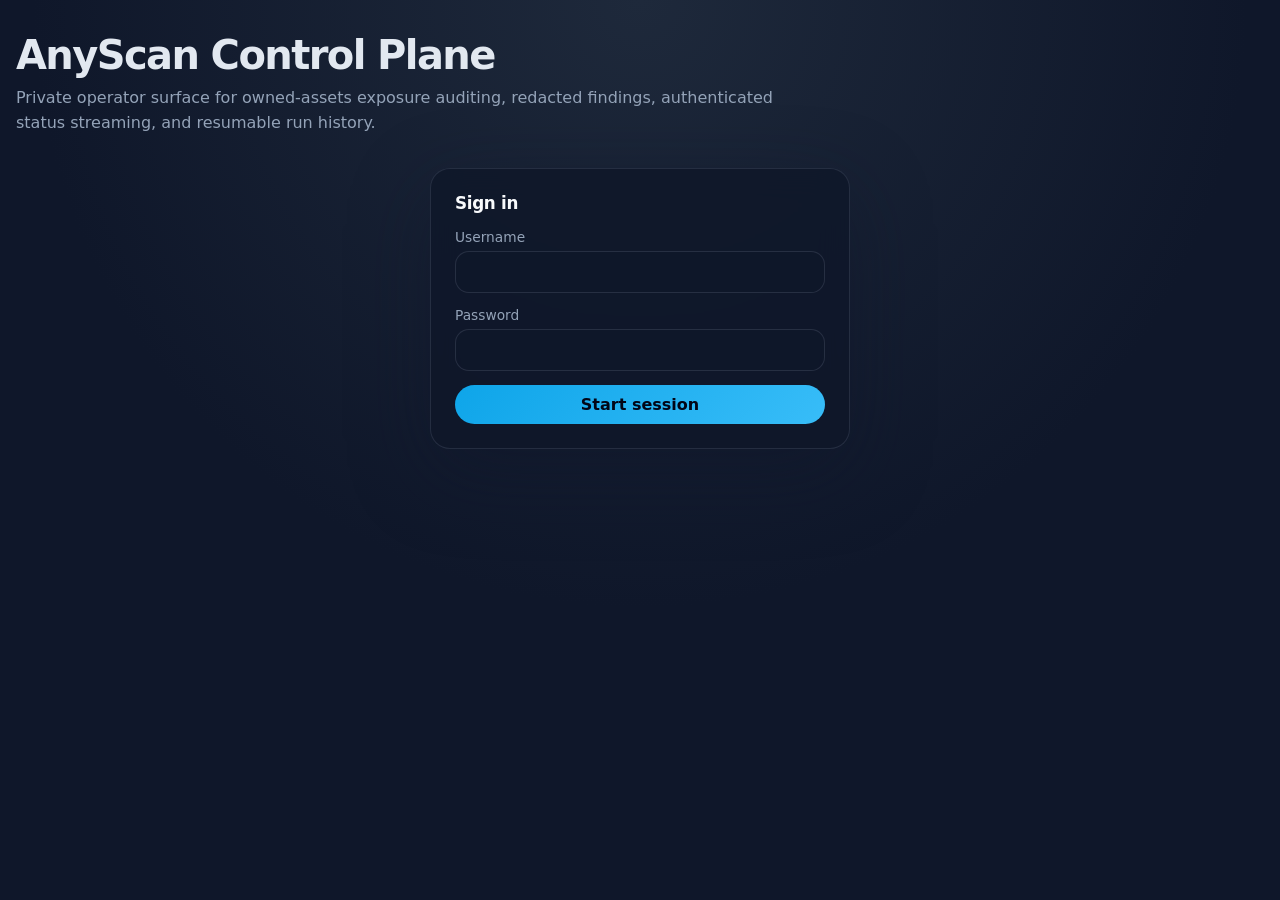
==== commit 20ce258a: "feat(spa): improve dashboard layout — sticky appbar, section grouping, responsive Layout-only overha" ====
--- a/index.html
+++ b/index.html
@@ -10,18 +10,54 @@
 				--bg: #0f172a;
 				--bg-alt: #111827;
 				--panel: rgba(15, 23, 42, 0.88);
+				--panel-strong: rgba(15, 23, 42, 0.96);
 				--panel-border: rgba(148, 163, 184, 0.16);
+				--panel-border-strong: rgba(148, 163, 184, 0.28);
+				--surface-1: rgba(15, 23, 42, 0.5);
+				--surface-2: rgba(15, 23, 42, 0.66);
+				--surface-3: rgba(15, 23, 42, 0.75);
 				--text: #e2e8f0;
+				--text-strong: #f8fafc;
 				--muted: #94a3b8;
+				--muted-soft: #cbd5e1;
 				--accent: #38bdf8;
+				--accent-strong: #0ea5e9;
+				--accent-bg: rgba(56, 189, 248, 0.14);
 				--success: #34d399;
+				--success-bg: rgba(34, 197, 94, 0.15);
 				--danger: #fb7185;
+				--danger-bg: rgba(244, 63, 94, 0.18);
 				--warning: #fbbf24;
+				--warning-bg: rgba(245, 158, 11, 0.18);
 				--shadow: 0 24px 80px rgba(15, 23, 42, 0.45);
+				--shadow-sm: 0 6px 18px rgba(15, 23, 42, 0.35);
+				--ring: 0 0 0 3px rgba(56, 189, 248, 0.35);
+				/* Spacing scale */
+				--space-1: 4px;
+				--space-2: 8px;
+				--space-3: 12px;
+				--space-4: 16px;
+				--space-5: 20px;
+				--space-6: 24px;
+				--space-7: 32px;
+				--space-8: 40px;
+				--space-9: 48px;
+				/* Radii */
+				--radius-sm: 10px;
+				--radius-md: 14px;
+				--radius-lg: 20px;
+				--radius-pill: 999px;
+				/* Layout */
+				--container-max: 1280px;
+				--appbar-height: 64px;
 			}
 
 			* {
 				box-sizing: border-box;
+			}
+
+			html {
+				scroll-padding-top: calc(var(--appbar-height) + 24px);
 			}
 
 			body {
@@ -43,19 +79,209 @@
 				color: var(--text);
 			}
 
+			:focus {
+				outline: none;
+			}
+
+			:focus-visible {
+				outline: 2px solid var(--accent);
+				outline-offset: 2px;
+				border-radius: 6px;
+			}
+
+			button:focus-visible,
+			a:focus-visible {
+				outline: 2px solid var(--accent);
+				outline-offset: 3px;
+			}
+
+			input:focus-visible,
+			select:focus-visible,
+			textarea:focus-visible {
+				outline: none;
+				border-color: var(--accent);
+				box-shadow: var(--ring);
+			}
+
+			.skip-link {
+				position: absolute;
+				top: 8px;
+				left: 8px;
+				padding: 10px 16px;
+				background: var(--accent);
+				color: #020617;
+				border-radius: var(--radius-sm);
+				font-weight: 700;
+				transform: translateY(-150%);
+				transition: transform 160ms ease;
+				z-index: 200;
+			}
+
+			.skip-link:focus {
+				transform: translateY(0);
+			}
+
 			.shell {
-				width: min(1280px, calc(100vw - 32px));
+				width: min(var(--container-max), calc(100vw - 32px));
 				margin: 0 auto;
-				padding: 32px 0 48px;
+				padding: 0 0 var(--space-9);
+			}
+
+			/* App bar (sticky on authed views; falls back to static block when #app is hidden) */
+			.appbar {
+				position: sticky;
+				top: 0;
+				z-index: 40;
+				margin: 0 calc(-1 * (50vw - min(50vw, var(--container-max) / 2)));
+				padding: var(--space-3)
+					calc(50vw - min(50vw, var(--container-max) / 2));
+				background: linear-gradient(
+					180deg,
+					rgba(2, 6, 23, 0.92) 0%,
+					rgba(2, 6, 23, 0.75) 100%
+				);
+				backdrop-filter: blur(18px);
+				-webkit-backdrop-filter: blur(18px);
+				border-bottom: 1px solid var(--panel-border);
+			}
+
+			.appbar__inner {
+				width: min(var(--container-max), 100%);
+				margin: 0 auto;
+				display: grid;
+				grid-template-columns: auto 1fr auto;
+				align-items: center;
+				gap: var(--space-5);
+				min-height: var(--appbar-height);
+			}
+
+			.appbar__brand {
+				display: flex;
+				align-items: center;
+				gap: var(--space-3);
+				color: var(--text-strong);
+				text-decoration: none;
+			}
+
+			.appbar__brand-mark {
+				width: 32px;
+				height: 32px;
+				border-radius: 10px;
+				background: linear-gradient(135deg, #0ea5e9, #38bdf8 60%, #c4b5fd);
+				box-shadow: 0 8px 24px rgba(14, 165, 233, 0.35);
+				display: grid;
+				place-items: center;
+				font-weight: 800;
+				color: #020617;
+				font-size: 0.85rem;
+				letter-spacing: -0.02em;
+			}
+
+			.appbar__title {
+				font-size: 1.05rem;
+				font-weight: 700;
+				letter-spacing: -0.02em;
+				line-height: 1;
+			}
+
+			.appbar__subtitle {
+				font-size: 0.75rem;
+				color: var(--muted);
+				margin-top: 3px;
+				line-height: 1;
+			}
+
+			.appbar__nav {
+				display: flex;
+				align-items: center;
+				gap: var(--space-1);
+				flex-wrap: wrap;
+				justify-content: center;
+			}
+
+			.appbar__nav a {
+				color: var(--muted-soft);
+				text-decoration: none;
+				font-size: 0.85rem;
+				font-weight: 600;
+				padding: 8px 12px;
+				border-radius: var(--radius-pill);
+				transition:
+					background 120ms ease,
+					color 120ms ease;
+				white-space: nowrap;
+			}
+
+			.appbar__nav a:hover {
+				background: rgba(148, 163, 184, 0.14);
+				color: var(--text-strong);
+			}
+
+			.appbar__status {
+				display: flex;
+				align-items: center;
+				gap: var(--space-3);
+				justify-content: flex-end;
+			}
+
+			.appbar__session {
+				display: grid;
+				gap: 2px;
+				text-align: right;
+				min-width: 0;
+			}
+
+			.appbar__session strong {
+				font-size: 0.9rem;
+				color: var(--text-strong);
+				line-height: 1.1;
+				white-space: nowrap;
+				overflow: hidden;
+				text-overflow: ellipsis;
+				max-width: 220px;
+			}
+
+			.appbar__session span {
+				font-size: 0.78rem;
+				color: var(--muted);
+				line-height: 1.2;
+				white-space: nowrap;
+				overflow: hidden;
+				text-overflow: ellipsis;
+				max-width: 260px;
+			}
+
+			.appbar__actions {
+				display: flex;
+				gap: var(--space-2);
+				align-items: center;
+				flex-wrap: nowrap;
+			}
+
+			.appbar__actions button {
+				padding: 8px 14px;
+				font-size: 0.86rem;
+			}
+
+			.nav-toggle {
+				display: none;
+				background: rgba(148, 163, 184, 0.12);
+				color: var(--text);
+				border: 0;
+				border-radius: var(--radius-pill);
+				padding: 8px 14px;
+				font-weight: 600;
+				cursor: pointer;
 			}
 
 			.hero {
-				margin-bottom: 24px;
+				padding-top: var(--space-7);
+				margin-bottom: var(--space-6);
 			}
 
 			.hero h1 {
-				margin: 0 0 8px;
-				font-size: clamp(2rem, 4vw, 3rem);
+				margin: 0 0 var(--space-2);
+				font-size: clamp(1.75rem, 3.5vw, 2.5rem);
 				letter-spacing: -0.04em;
 			}
 
@@ -63,7 +289,7 @@
 				margin: 0;
 				color: var(--muted);
 				max-width: 760px;
-				line-height: 1.5;
+				line-height: 1.55;
 			}
 
 			.hidden {
@@ -73,32 +299,70 @@
 			.card {
 				background: var(--panel);
 				border: 1px solid var(--panel-border);
-				border-radius: 20px;
+				border-radius: var(--radius-lg);
 				box-shadow: var(--shadow);
 				backdrop-filter: blur(16px);
+				-webkit-backdrop-filter: blur(16px);
 			}
 
 			.auth-card,
 			.toolbar,
 			.wide-card {
-				padding: 24px;
+				padding: var(--space-6);
 			}
 
 			.auth-card {
 				max-width: 420px;
-				margin: 32px 0;
+				margin: var(--space-7) auto;
 			}
 
 			h2 {
-				margin: 0 0 16px;
+				margin: 0 0 var(--space-4);
 				font-size: 1.05rem;
 				letter-spacing: -0.02em;
+				color: var(--text-strong);
+			}
+
+			/* Section group landmark heading — a sibling divider that introduces
+			   a logical group of cards. Uses scroll-margin so anchored jumps
+			   from the appbar nav land below the sticky header. */
+			.section-group-heading {
+				display: flex;
+				align-items: baseline;
+				justify-content: space-between;
+				gap: var(--space-4);
+				flex-wrap: wrap;
+				margin: var(--space-9) 0 var(--space-4);
+				padding: 0 var(--space-1) var(--space-3);
+				border-bottom: 1px solid var(--panel-border);
+				scroll-margin-top: calc(var(--appbar-height) + 24px);
+			}
+
+			.section-group-heading:first-of-type,
+			main > .section-group-heading:first-of-type {
+				margin-top: var(--space-6);
+			}
+
+			.section-group-heading > span:first-child {
+				font-size: 0.78rem;
+				font-weight: 700;
+				color: var(--muted-soft);
+				text-transform: uppercase;
+				letter-spacing: 0.12em;
+			}
+
+			.section-group-heading > .section-group-hint {
+				color: var(--muted);
+				font-size: 0.82rem;
+				line-height: 1.35;
+				font-weight: 400;
+				max-width: 60ch;
 			}
 
 			.grid {
 				display: grid;
-				gap: 20px;
-				margin-top: 20px;
+				gap: var(--space-5);
+				margin-top: var(--space-5);
 			}
 
 			.grid.two-up {
@@ -107,19 +371,27 @@
 
 			.grid.three-up {
 				grid-template-columns: repeat(auto-fit, minmax(260px, 1fr));
+			}
+
+			/* When a grid follows a section-group heading, no extra top gap */
+			.section-group-heading + .grid,
+			.section-group-heading + section.grid,
+			.section-group-heading + section.card {
+				margin-top: 0;
 			}
 
 			.toolbar {
 				display: flex;
 				justify-content: space-between;
 				align-items: center;
-				gap: 16px;
+				gap: var(--space-4);
 				flex-wrap: wrap;
 			}
 
 			.toolbar strong {
 				display: block;
 				font-size: 1.05rem;
+				color: var(--text-strong);
 			}
 
 			.toolbar span {
@@ -129,13 +401,13 @@
 
 			.actions {
 				display: flex;
-				gap: 12px;
+				gap: var(--space-3);
 				flex-wrap: wrap;
 			}
 
 			button {
 				border: 0;
-				border-radius: 999px;
+				border-radius: var(--radius-pill);
 				padding: 10px 16px;
 				font: inherit;
 				font-weight: 600;
@@ -144,12 +416,23 @@
 				color: var(--text);
 				transition:
 					transform 120ms ease,
-					background 120ms ease;
+					background 120ms ease,
+					box-shadow 120ms ease;
 			}
 
 			button:hover {
 				transform: translateY(-1px);
 				background: rgba(148, 163, 184, 0.2);
+			}
+
+			button:active {
+				transform: translateY(0);
+			}
+
+			button:disabled {
+				opacity: 0.55;
+				cursor: not-allowed;
+				transform: none;
 			}
 
 			button.primary {
@@ -275,6 +558,10 @@
 				color: #7dd3fc;
 				background: rgba(14, 165, 233, 0.18);
 			}
+			.status.stopping {
+				color: #fbbf24;
+				background: rgba(251, 191, 36, 0.2);
+			}
 			.status.queued,
 			.status.pending {
 				color: #fcd34d;
@@ -343,6 +630,17 @@
 			.status.unreviewed {
 				color: #cbd5e1;
 				background: rgba(148, 163, 184, 0.18);
+			}
+
+			.table-scroll {
+				width: 100%;
+				overflow-x: auto;
+				border-radius: var(--radius-md);
+				-webkit-overflow-scrolling: touch;
+			}
+
+			.table-scroll > table {
+				min-width: 560px;
 			}
 
 			table {
@@ -359,12 +657,25 @@
 				vertical-align: top;
 			}
 
+			tbody tr:last-child td {
+				border-bottom: 0;
+			}
+
+			tbody tr {
+				transition: background 120ms ease;
+			}
+
+			tbody tr:hover {
+				background: rgba(148, 163, 184, 0.05);
+			}
+
 			th {
 				color: var(--muted);
 				font-weight: 600;
-				font-size: 0.84rem;
+				font-size: 0.78rem;
 				text-transform: uppercase;
-				letter-spacing: 0.06em;
+				letter-spacing: 0.08em;
+				background: rgba(15, 23, 42, 0.6);
 			}
 
 			td small {
@@ -378,14 +689,22 @@
 				padding: 0;
 				margin: 0;
 				display: grid;
-				gap: 12px;
+				gap: var(--space-3);
 			}
 
 			.list-item {
 				border: 1px solid rgba(148, 163, 184, 0.14);
-				border-radius: 16px;
-				padding: 14px 16px;
-				background: rgba(15, 23, 42, 0.66);
+				border-radius: var(--radius-md);
+				padding: var(--space-4);
+				background: var(--surface-2);
+				transition:
+					border-color 120ms ease,
+					background 120ms ease;
+			}
+
+			.list-item:hover {
+				border-color: var(--panel-border-strong);
+				background: var(--surface-3);
 			}
 
 			.list-item small {
@@ -531,22 +850,264 @@
 				color: #bae6fd;
 			}
 
+			/* Connection-state pill displayed in the appbar — gives operators
+			   a persistent at-a-glance signal of API/event-stream status. */
+			.appbar__session span {
+				display: inline-flex;
+				align-items: center;
+				gap: 6px;
+			}
+
+			.appbar__session span::before {
+				content: '';
+				width: 8px;
+				height: 8px;
+				border-radius: 50%;
+				background: var(--accent);
+				box-shadow: 0 0 0 3px rgba(56, 189, 248, 0.18);
+				flex-shrink: 0;
+			}
+
+			/* Empty-state visual lift */
+			.empty {
+				color: var(--muted);
+				padding: var(--space-3) 0;
+				font-size: 0.9rem;
+				display: flex;
+				align-items: center;
+				gap: var(--space-2);
+			}
+
+			.empty::before {
+				content: '·';
+				color: var(--panel-border-strong);
+				font-size: 1.4rem;
+				line-height: 1;
+			}
+
+			/* Larger, more legible metric cards */
+			.metric {
+				border: 1px solid var(--panel-border);
+				border-radius: var(--radius-md);
+				padding: var(--space-4);
+				background: var(--surface-2);
+			}
+
+			.metric-label {
+				display: block;
+				color: var(--muted);
+				font-size: 0.78rem;
+				margin-bottom: var(--space-1);
+				text-transform: uppercase;
+				letter-spacing: 0.06em;
+			}
+
+			.metric-value {
+				font-size: 1.6rem;
+				font-weight: 700;
+				color: var(--text-strong);
+				line-height: 1.15;
+			}
+
+			/* Form input visual consistency */
+			input,
+			textarea,
+			select {
+				transition:
+					border-color 120ms ease,
+					box-shadow 120ms ease;
+			}
+
+			input::placeholder,
+			textarea::placeholder {
+				color: rgba(148, 163, 184, 0.55);
+			}
+
+			label {
+				font-size: 0.86rem;
+			}
+
+			/* Subtle scroll bar on dark panels */
+			.table-scroll::-webkit-scrollbar,
+			textarea::-webkit-scrollbar {
+				width: 10px;
+				height: 10px;
+			}
+
+			.table-scroll::-webkit-scrollbar-thumb,
+			textarea::-webkit-scrollbar-thumb {
+				background: rgba(148, 163, 184, 0.25);
+				border-radius: var(--radius-pill);
+			}
+
+			.table-scroll::-webkit-scrollbar-thumb:hover,
+			textarea::-webkit-scrollbar-thumb:hover {
+				background: rgba(148, 163, 184, 0.45);
+			}
+
+			.table-scroll::-webkit-scrollbar-track,
+			textarea::-webkit-scrollbar-track {
+				background: transparent;
+			}
+
+			/* Responsive — desktop, tablet, phone */
+
+			@media (min-width: 1280px) {
+				.section-group-heading {
+					margin-top: 56px;
+				}
+				.section-group-heading:first-of-type,
+				main > .section-group-heading:first-of-type {
+					margin-top: var(--space-6);
+				}
+			}
+
+			@media (max-width: 1024px) {
+				.appbar__inner {
+					grid-template-columns: auto 1fr;
+					grid-template-areas:
+						'brand status'
+						'nav nav';
+					row-gap: var(--space-3);
+				}
+				.appbar__brand {
+					grid-area: brand;
+				}
+				.appbar__status {
+					grid-area: status;
+				}
+				.appbar__nav {
+					grid-area: nav;
+					justify-content: flex-start;
+					overflow-x: auto;
+					padding-bottom: 2px;
+					scrollbar-width: thin;
+				}
+				.appbar__nav::-webkit-scrollbar {
+					height: 4px;
+				}
+				.appbar__nav::-webkit-scrollbar-thumb {
+					background: rgba(148, 163, 184, 0.25);
+					border-radius: 4px;
+				}
+			}
+
 			@media (max-width: 720px) {
 				.shell {
-					width: min(100vw - 20px, 1280px);
-					padding-top: 20px;
+					width: min(100vw - 20px, var(--container-max));
 				}
 				.toolbar {
 					align-items: flex-start;
+				}
+				.appbar__inner {
+					grid-template-columns: 1fr auto;
+					grid-template-areas:
+						'brand toggle'
+						'status status'
+						'nav nav';
+				}
+				.nav-toggle {
+					display: inline-flex;
+					grid-area: toggle;
+					align-self: center;
+				}
+				.appbar__nav {
+					display: none;
+				}
+				.appbar.nav-open .appbar__nav {
+					display: flex;
+					flex-direction: column;
+					align-items: stretch;
+					gap: var(--space-1);
+					padding: var(--space-2) 0 var(--space-1);
+					border-top: 1px solid var(--panel-border);
+					margin-top: var(--space-2);
+				}
+				.appbar.nav-open .appbar__nav a {
+					padding: 10px 14px;
+				}
+				.appbar__session {
+					text-align: left;
+				}
+				.appbar__session strong,
+				.appbar__session span {
+					max-width: none;
+					white-space: normal;
+				}
+				.appbar__actions {
+					flex-wrap: wrap;
+				}
+				.section-group-heading {
+					padding-bottom: var(--space-2);
 				}
 				th:nth-child(3),
 				td:nth-child(3) {
 					display: none;
 				}
+				.hero {
+					padding-top: var(--space-5);
+				}
+			}
+
+			@media (max-width: 480px) {
+				.shell {
+					width: calc(100vw - 16px);
+				}
+				.auth-card,
+				.toolbar,
+				.wide-card {
+					padding: var(--space-4);
+				}
+				.appbar {
+					padding: var(--space-2)
+						calc(50vw - min(50vw, var(--container-max) / 2));
+				}
+				.appbar__brand-mark {
+					width: 28px;
+					height: 28px;
+					font-size: 0.78rem;
+				}
+				.appbar__title {
+					font-size: 0.95rem;
+				}
+				.metric-value {
+					font-size: 1.3rem;
+				}
+				.hero h1 {
+					font-size: 1.6rem;
+				}
+				button {
+					padding: 10px 14px;
+					min-height: 40px;
+				}
+				.appbar__actions button {
+					min-height: 36px;
+				}
+				input,
+				select,
+				textarea {
+					padding: 12px;
+				}
+				th,
+				td {
+					padding: 10px 8px;
+					font-size: 0.88rem;
+				}
+			}
+
+			/* Reduced motion */
+			@media (prefers-reduced-motion: reduce) {
+				*,
+				*::before,
+				*::after {
+					animation-duration: 0.001ms !important;
+					transition-duration: 0.001ms !important;
+				}
 			}
 		</style>
 	</head>
 	<body>
+		<a class="skip-link" href="#main-content">Skip to main content</a>
 		<div class="shell">
 			<header class="hero">
 				<h1>AnyScan Control Plane</h1>
@@ -585,25 +1146,76 @@
 			</section>
 
 			<main id="app" class="hidden">
-				<section class="card toolbar">
-					<div>
-						<strong id="session-user">Authenticated</strong>
-						<span id="connection-state"
-							>Waiting for dashboard data.</span
+				<header class="appbar" id="appbar">
+					<div class="appbar__inner">
+						<a class="appbar__brand" href="#main-content" aria-label="AnyScan dashboard top">
+							<span class="appbar__brand-mark" aria-hidden="true">AS</span>
+							<span>
+								<span class="appbar__title">AnyScan</span>
+								<span class="appbar__subtitle">Control plane</span>
+							</span>
+						</a>
+						<button
+							id="appbar-nav-toggle"
+							class="nav-toggle"
+							type="button"
+							aria-expanded="false"
+							aria-controls="appbar-nav"
 						>
+							Sections
+						</button>
+						<nav
+							id="appbar-nav"
+							class="appbar__nav"
+							aria-label="Dashboard sections"
+						>
+							<a href="#section-overview">Overview</a>
+							<a href="#section-targets">Targets</a>
+							<a href="#section-runs">Runs</a>
+							<a href="#section-workers">Workers</a>
+							<a href="#section-findings">Findings</a>
+							<a href="#section-catalog">Catalog</a>
+							<a href="#section-coverage">Coverage</a>
+						</nav>
+						<div class="appbar__status">
+							<div class="appbar__session">
+								<strong id="session-user">Authenticated</strong>
+								<span
+									id="connection-state"
+									role="status"
+									aria-live="polite"
+									>Waiting for dashboard data.</span
+								>
+							</div>
+							<div class="appbar__actions actions">
+								<button id="refresh-button" type="button">
+									Refresh
+								</button>
+								<button
+									id="queue-button"
+									type="button"
+									class="primary"
+								>
+									Queue run
+								</button>
+								<button
+									id="logout-button"
+									type="button"
+									class="danger"
+								>
+									Logout
+								</button>
+							</div>
+						</div>
 					</div>
-					<div class="actions">
-						<button id="refresh-button" type="button">
-							Refresh
-						</button>
-						<button id="queue-button" type="button" class="primary">
-							Queue run
-						</button>
-						<button id="logout-button" type="button" class="danger">
-							Logout
-						</button>
-					</div>
-				</section>
+				</header>
+
+				<div id="main-content"></div>
+
+				<h2 class="section-group-heading" id="section-overview">
+					<span>Overview</span>
+					<span class="section-group-hint">Latest run snapshot, timing breakdown, archive status, and probing defaults.</span>
+				</h2>
 
 				<section class="grid three-up">
 					<article class="card wide-card">
@@ -693,6 +1305,14 @@
 					<form id="scan-settings-form">
 						<div class="grid two-up">
 							<label>
+								Request engine mode
+								<select id="scan-request-engine-mode">
+									<option value="staged" selected>Staged</option>
+									<option value="probe_only">Probe only</option>
+									<option value="deep_only">Deep only</option>
+								</select>
+							</label>
+							<label>
 								Scan concurrency
 								<input
 									id="scan-concurrency"
@@ -702,9 +1322,45 @@
 								/>
 							</label>
 							<label>
+								Connect timeout (seconds)
+								<input
+									id="scan-connect-timeout-secs"
+									type="number"
+									min="1"
+									step="1"
+								/>
+							</label>
+							<label>
 								Request timeout (seconds)
 								<input
 									id="scan-request-timeout-secs"
+									type="number"
+									min="1"
+									step="1"
+								/>
+							</label>
+							<label>
+								Probe timeout (seconds)
+								<input
+									id="scan-probe-request-timeout-secs"
+									type="number"
+									min="1"
+									step="1"
+								/>
+							</label>
+							<label>
+								Deep timeout (seconds)
+								<input
+									id="scan-deep-request-timeout-secs"
+									type="number"
+									min="1"
+									step="1"
+								/>
+							</label>
+							<label>
+								Probe concurrency
+								<input
+									id="scan-probe-concurrency"
 									type="number"
 									min="1"
 									step="1"
@@ -750,6 +1406,24 @@
 								Max parallel paths per target
 								<input
 									id="scan-max-parallel-paths-per-target"
+									type="number"
+									min="1"
+									step="1"
+								/>
+							</label>
+							<label>
+								Probe requests per host
+								<input
+									id="scan-probe-max-concurrent-requests-per-host"
+									type="number"
+									min="1"
+									step="1"
+								/>
+							</label>
+							<label>
+								Deep requests per host
+								<input
+									id="scan-deep-max-concurrent-requests-per-host"
 									type="number"
 									min="1"
 									step="1"
@@ -846,20 +1520,27 @@
 					</form>
 				</section>
 
+				<h2 class="section-group-heading" id="section-targets">
+					<span>Targets</span>
+					<span class="section-group-hint">Owned-asset inventory, run history, repository links, and BIN data.</span>
+				</h2>
+
 				<section class="grid two-up">
 					<article class="card wide-card">
 						<h2>Targets</h2>
-						<table>
-							<thead>
-								<tr>
-									<th>Label</th>
-									<th>Base URL</th>
-									<th>Scope / discovery</th>
-									<th>Status</th>
-								</tr>
-							</thead>
-							<tbody id="targets-body"></tbody>
-						</table>
+						<div class="table-scroll">
+							<table>
+								<thead>
+									<tr>
+										<th>Label</th>
+										<th>Base URL</th>
+										<th>Scope / discovery</th>
+										<th>Status</th>
+									</tr>
+								</thead>
+								<tbody id="targets-body"></tbody>
+							</table>
+						</div>
 						<p id="targets-empty" class="empty hidden">
 							No targets have been registered yet.
 						</p>
@@ -970,6 +1651,11 @@
 						</p>
 					</article>
 				</section>
+
+				<h2 class="section-group-heading" id="section-runs">
+					<span>Runs</span>
+					<span class="section-group-hint">Queue scoped runs, manage recurring schedules, and dispatch port scans.</span>
+				</h2>
 
 				<section class="grid two-up">
 					<article class="card wide-card">
@@ -1159,7 +1845,7 @@
 									</select>
 								</label>
 								<label>
-									Rate limit
+									Rate limit (0 = unlimited)
 									<input
 										id="port-scan-rate-limit"
 										type="number"
@@ -1173,6 +1859,26 @@
 									<input
 										id="port-scan-worker-pool"
 										placeholder="edge-scanners"
+									/>
+								</label>
+								<label>
+									Scanner sender threads (optional)
+									<input
+										id="port-scan-sender-threads"
+										type="number"
+										min="1"
+										step="1"
+										placeholder="Use worker default"
+									/>
+								</label>
+								<label>
+									Scanner receiver threads (optional)
+									<input
+										id="port-scan-receiver-threads"
+										type="number"
+										min="1"
+										step="1"
+										placeholder="Use worker default"
 									/>
 								</label>
 								<label>
@@ -1208,6 +1914,16 @@
 											id="port-scan-follow-on-pool"
 											placeholder="edge-scanners"
 										/>
+									</label>
+									<label>
+										Follow-on target mode
+										<select id="port-scan-follow-on-selection-mode">
+											<option value="validated" selected>
+												Validated responders
+											</option>
+											<option value="raw">Raw discovered hits</option>
+											<option value="both">Both</option>
+										</select>
 									</label>
 								</div>
 							</div>
@@ -1277,6 +1993,11 @@
 					</article>
 				</section>
 
+				<h2 class="section-group-heading" id="section-workers">
+					<span>Workers</span>
+					<span class="section-group-hint">Fleet overview, enrollment tokens, bootstrap candidates and approvals.</span>
+				</h2>
+
 				<section class="grid three-up">
 					<article class="card wide-card">
 						<h2>Worker fleet overview</h2>
@@ -1317,7 +2038,9 @@
 						</div>
 						<p class="subtle-note">
 							Remote debug commands run as the worker service user
-							and capture recent stdout/stderr for review.
+							and capture recent stdout/stderr for review. Use the
+							health filter to isolate workers that are online but
+							not consuming queued control actions.
 						</p>
 						<label>
 							Filter by worker pool
@@ -1325,6 +2048,14 @@
 								id="workers-worker-pool-filter"
 								placeholder="edge-scanners or unassigned"
 							/>
+						</label>
+						<label>
+							Filter by worker health
+							<select id="workers-health-filter">
+								<option value="all" selected>All workers</option>
+								<option value="healthy">Healthy only</option>
+								<option value="unhealthy">Needs attention</option>
+							</select>
 						</label>
 						<ul id="workers-list" class="list"></ul>
 						<p id="workers-empty" class="empty hidden">
@@ -1659,6 +2390,11 @@
 					</article>
 				</section>
 
+				<h2 class="section-group-heading" id="section-findings">
+					<span>Findings</span>
+					<span class="section-group-hint">Search findings, watch live activity, and moderate public publications.</span>
+				</h2>
+
 				<section class="grid two-up">
 					<article class="card wide-card">
 						<h2>Findings</h2>
@@ -1841,6 +2577,11 @@
 						</article>
 					</section>
 
+				<h2 class="section-group-heading" id="section-catalog">
+					<span>Catalog</span>
+					<span class="section-group-hint">LeakIX-style plugin registry with phase, lane, and metadata search.</span>
+				</h2>
+
 				<section class="grid">
 					<article class="card wide-card">
 						<h2>LeakIX-style plugin catalog</h2>
@@ -1942,6 +2683,11 @@
 				</section>
 
 
+				<h2 class="section-group-heading" id="section-coverage">
+					<span>Coverage</span>
+					<span class="section-group-hint">Failed targets, detector distribution, and coverage sources from the latest snapshot.</span>
+				</h2>
+
 				<section class="grid three-up">
 					<article class="card wide-card">
 						<h2>Failed targets</h2>
@@ -1975,7 +2721,9 @@
 			const state = {
 				eventSource: null,
 				refreshTimer: null,
+				liveDashboardTimer: null,
 				reconnectTimer: null,
+				dashboardLoading: false,
 				dashboardSnapshot: null,
 				findingsQuery: null,
 				visibleFindings: [],
@@ -1984,6 +2732,7 @@
 				findingPublications: [],
 				runWorkerPoolFilter: '',
 				workerPoolFilter: '',
+				workerHealthFilter: 'all',
 				authenticated: false,
 				session: null
 			};
@@ -2248,6 +2997,9 @@
 				workersRemoteUpdateAll: document.getElementById(
 					'workers-remote-update-all'
 				),
+				workersHealthFilter: document.getElementById(
+					'workers-health-filter'
+				),
 				workersWorkerPoolFilter: document.getElementById(
 					'workers-worker-pool-filter'
 				),
@@ -2298,6 +3050,7 @@
 				elements.authError.classList.add('hidden');
 				applyWorkerManagementVisibility();
 				syncActiveAuthorizedGateUi();
+				startLiveDashboardRefresh();
 			}
 
 			function setUnauthenticated(message = '') {
@@ -2314,6 +3067,7 @@
 				renderFindingPublications([]);
 				syncActiveAuthorizedGateUi();
 				closeEvents();
+				stopLiveDashboardRefresh();
 				elements.app.classList.add('hidden');
 				elements.authCard.classList.remove('hidden');
 				if (message) {
@@ -2433,7 +3187,7 @@
 					'hidden',
 					!enabled
 				);
-				['port-scan-follow-on-pool']
+				['port-scan-follow-on-pool', 'port-scan-follow-on-selection-mode']
 					.map(id => document.getElementById(id))
 					.filter(Boolean)
 					.forEach(element => {
@@ -2447,11 +3201,16 @@
 				}
 				document.getElementById('port-scan-schemes').value = 'auto';
 				document.getElementById('port-scan-rate-limit').value = '';
+				document.getElementById('port-scan-sender-threads').value = '';
+				document.getElementById('port-scan-receiver-threads').value = '';
 				document.getElementById('port-scan-worker-pool').value = '';
 				document.getElementById('port-scan-tags').value = '';
 				document.getElementById('port-scan-follow-on-enabled').checked =
 					true;
 				document.getElementById('port-scan-follow-on-pool').value = '';
+				document.getElementById(
+					'port-scan-follow-on-selection-mode'
+				).value = 'validated';
 				document.getElementById('port-scan-bootstrap-enabled').checked =
 					false;
 				document.getElementById('port-scan-bootstrap-pool').value = '';
@@ -2534,6 +3293,32 @@
 				if (state.eventSource) {
 					state.eventSource.close();
 					state.eventSource = null;
+				}
+			}
+
+			function startLiveDashboardRefresh() {
+				if (state.liveDashboardTimer) {
+					return;
+				}
+				state.liveDashboardTimer = setInterval(async () => {
+					if (!state.authenticated || state.refreshTimer) {
+						return;
+					}
+					try {
+						await loadDashboard();
+					} catch (error) {
+						handleRequestError(
+							error,
+							'Failed to refresh live worker metrics.'
+						);
+					}
+				}, 5000);
+			}
+
+			function stopLiveDashboardRefresh() {
+				if (state.liveDashboardTimer) {
+					clearInterval(state.liveDashboardTimer);
+					state.liveDashboardTimer = null;
 				}
 			}
 
@@ -2654,6 +3439,134 @@
 				return parts.join(' ');
 			}
 
+			function deriveElapsedSeconds(startedAt, completedAt) {
+				if (!startedAt) {
+					return null;
+				}
+				const started = new Date(startedAt);
+				if (Number.isNaN(started.getTime())) {
+					return null;
+				}
+				const completed = completedAt ? new Date(completedAt) : new Date();
+				if (Number.isNaN(completed.getTime())) {
+					return null;
+				}
+				return Math.max(
+					0,
+					Math.floor((completed.getTime() - started.getTime()) / 1000)
+				);
+			}
+
+			function computeRate(totalCount, startedAt, completedAt) {
+				const elapsedSeconds = deriveElapsedSeconds(startedAt, completedAt);
+				const count = Math.max(0, Number(totalCount) || 0);
+				if (!elapsedSeconds || elapsedSeconds <= 0 || count <= 0) {
+					return null;
+				}
+				return count / elapsedSeconds;
+			}
+
+			function estimateEtaSecondsFromProgress(progressPercent, elapsedSeconds) {
+				const progress = Number(progressPercent);
+				const elapsed = Number(elapsedSeconds);
+				if (
+					!Number.isFinite(progress) ||
+					!Number.isFinite(elapsed) ||
+					progress <= 0 ||
+					progress >= 100 ||
+					elapsed <= 0
+				) {
+					return null;
+				}
+				return Math.max(
+					0,
+					Math.round((elapsed * (100 - progress)) / progress)
+				);
+			}
+
+			function estimateEtaSecondsFromCounts(completedCount, totalCount, elapsedSeconds) {
+				const completed = Math.max(0, Number(completedCount) || 0);
+				const total = Math.max(0, Number(totalCount) || 0);
+				const elapsed = Number(elapsedSeconds);
+				if (
+					!Number.isFinite(elapsed) ||
+					elapsed <= 0 ||
+					total <= 0 ||
+					completed <= 0 ||
+					completed >= total
+				) {
+					return null;
+				}
+				return Math.max(
+					0,
+					Math.round((elapsed * (total - completed)) / completed)
+				);
+			}
+
+			function formatEta(value) {
+				if (value === null || value === undefined) {
+					return '—';
+				}
+				return formatDuration(value);
+			}
+
+			function formatRate(value, unit) {
+				if (value === null || value === undefined || !Number.isFinite(value)) {
+					return '—';
+				}
+				const precision = value >= 100 ? 0 : value >= 10 ? 1 : 2;
+				return `${value.toFixed(precision)} ${unit}`;
+			}
+
+			function formatPortScanRateLimit(value) {
+				const numeric = Math.max(0, Number(value) || 0);
+				if (numeric === 0) {
+					return 'Unlimited';
+				}
+				return String(numeric);
+			}
+
+			function describeScannerTuning(target) {
+				if (!target) {
+					return null;
+				}
+				const parts = [];
+				if (target.max_active_tasks) {
+					parts.push(`task slots ${target.max_active_tasks}`);
+				}
+				if (target.agent_concurrency) {
+					parts.push(`scan concurrency ${target.agent_concurrency}`);
+				}
+				const senderThreads =
+					normalizePositiveInteger(target.scanner_sender_threads);
+				const receiverThreads =
+					normalizePositiveInteger(target.scanner_receiver_threads);
+				if (senderThreads || receiverThreads) {
+					parts.push(
+						`scanner threads ${senderThreads || '—'}/${receiverThreads || '—'}`
+					);
+				}
+				if (
+					target.scanner_default_rate !== null &&
+					target.scanner_default_rate !== undefined
+				) {
+					parts.push(
+						`scanner default rate ${formatPortScanRateLimit(
+							target.scanner_default_rate
+						)}`
+					);
+				}
+				return parts.length ? parts.join(' • ') : null;
+			}
+
+			function rateFromMillis(value) {
+				const numeric = Math.max(0, Number(value) || 0);
+				if (!numeric) {
+					return null;
+				}
+				return numeric / 1000;
+			}
+
 			function formatIntervalSeconds(totalSeconds) {
 				const seconds = Math.max(0, Number(totalSeconds) || 0);
 				if (seconds <= 0) {
@@ -2838,8 +3751,18 @@
 					elements.gobusterDefaultsPills.appendChild(pill);
 				});
 
+				document.getElementById('scan-request-engine-mode').value =
+					defaults.request_engine_mode ?? 'staged';
 				document.getElementById('scan-concurrency').value =
 					defaults.concurrency ?? '';
+				document.getElementById('scan-probe-concurrency').value =
+					defaults.probe_concurrency ?? '';
+				document.getElementById('scan-connect-timeout-secs').value =
+					defaults.connect_timeout_secs ?? '';
+				document.getElementById('scan-probe-request-timeout-secs').value =
+					defaults.probe_request_timeout_secs ?? '';
+				document.getElementById('scan-deep-request-timeout-secs').value =
+					defaults.deep_request_timeout_secs ?? '';
 				document.getElementById('scan-request-timeout-secs').value =
 					defaults.request_timeout_secs ?? '';
 				document.getElementById('scan-max-response-bytes').value =
@@ -2854,6 +3777,12 @@
 				document.getElementById(
 					'scan-max-parallel-paths-per-target'
 				).value = defaults.max_parallel_paths_per_target ?? '';
+				document.getElementById(
+					'scan-probe-max-concurrent-requests-per-host'
+				).value = defaults.probe_max_concurrent_requests_per_host ?? '';
+				document.getElementById(
+					'scan-deep-max-concurrent-requests-per-host'
+				).value = defaults.deep_max_concurrent_requests_per_host ?? '';
 				document.getElementById(
 					'scan-max-concurrent-requests-per-host'
 				).value = defaults.max_concurrent_requests_per_host ?? '';
@@ -3115,6 +4044,27 @@
 					}
 				};
 				const progress = summary.progress || {};
+				const summaryElapsedSeconds =
+					progress.elapsed_seconds ??
+					deriveElapsedSeconds(
+						summary.started_at || latestRun?.started_at,
+						summary.completed_at || latestRun?.completed_at
+					);
+				const summaryEtaSeconds = estimateEtaSecondsFromCounts(
+					summary.completed_targets || 0,
+					summary.total_targets || 0,
+					summaryElapsedSeconds
+				);
+				const summaryRequestRate = computeRate(
+					summary.requests_total || 0,
+					summary.started_at || latestRun?.started_at,
+					summary.completed_at || latestRun?.completed_at
+				);
+				const summaryTargetRate = computeRate(
+					summary.completed_targets || 0,
+					summary.started_at || latestRun?.started_at,
+					summary.completed_at || latestRun?.completed_at
+				);
 
 				renderMetrics(elements.summaryMetrics, [
 					['Run ID', summary.run_id ? `#${summary.run_id}` : 'None'],
@@ -3128,6 +4078,7 @@
 					['Succeeded', `${progress.succeeded_targets || 0}`],
 					['Failed', `${progress.failed_targets || 0}`],
 					['Requests', `${summary.requests_total || 0}`],
+					['Req/s', formatRate(summaryRequestRate, 'req/s')],
 					['Findings', `${summary.findings_total || 0}`],
 					['Errors', `${summary.errors_total || 0}`],
 					[
@@ -3163,7 +4114,9 @@
 							summary.completed_at || latestRun?.completed_at
 						)
 					],
-					['Elapsed', formatDuration(progress.elapsed_seconds)],
+					['Elapsed', formatDuration(summaryElapsedSeconds)],
+					['ETA', formatEta(summaryEtaSeconds)],
+					['Targets/s', formatRate(summaryTargetRate, 'targets/s')],
 					['Notes', latestRun?.notes || '—']
 				]);
 			}
@@ -3480,6 +4433,25 @@
 				entries.forEach(run => {
 					const item = document.createElement('li');
 					item.className = 'list-item';
+					const runRequestRate = computeRate(
+						run.requests_total || 0,
+						run.started_at,
+						run.completed_at
+					);
+					const runTargetRate = computeRate(
+						run.completed_targets || 0,
+						run.started_at,
+						run.completed_at
+					);
+					const runElapsedSeconds = deriveElapsedSeconds(
+						run.started_at,
+						run.completed_at
+					);
+					const runEtaSeconds = estimateEtaSecondsFromCounts(
+						run.completed_targets || 0,
+						run.total_targets || 0,
+						runElapsedSeconds
+					);
 
 					const heading = document.createElement('strong');
 					heading.textContent = `Run #${run.id}`;
@@ -3487,7 +4459,7 @@
 
 					const body = document.createElement('p');
 					body.className = 'muted';
-					body.textContent = `${run.completed_targets}/${run.total_targets} targets • ${run.requests_total} requests • ${run.findings_total} findings • ${run.errors_total} errors`;
+					body.textContent = `${run.completed_targets}/${run.total_targets} targets • ${run.requests_total} requests • ${run.findings_total} findings • ${run.errors_total} errors • ${formatRate(runRequestRate, 'req/s')}`;
 
 					const scope = document.createElement('small');
 					scope.className = 'muted';
@@ -3495,7 +4467,7 @@
 
 					const footer = document.createElement('small');
 					footer.className = 'muted';
-					footer.textContent = `Requested by ${run.requested_by || 'system'} • Started ${formatTimestamp(run.started_at)} • Completed ${formatTimestamp(run.completed_at)}`;
+					footer.textContent = `Requested by ${run.requested_by || 'system'} • Started ${formatTimestamp(run.started_at)} • Completed ${formatTimestamp(run.completed_at)} • Elapsed ${formatDuration(runElapsedSeconds)} • ETA ${formatEta(runEtaSeconds)} • ${formatRate(runTargetRate, 'targets/s')}`;
 
 					item.append(heading, body, scope, footer);
 					const activeAuthorizedExecution =
@@ -3507,6 +4479,33 @@
 						executionDetail.textContent =
 							activeAuthorizedExecution;
 						item.appendChild(executionDetail);
+					}
+					if (
+						canManageWorkers() &&
+						['queued', 'in_progress'].includes(run.status)
+					) {
+						const actions = document.createElement('div');
+						actions.className = 'card-actions';
+						const stopButton = document.createElement('button');
+						stopButton.type = 'button';
+						stopButton.className = 'secondary';
+						stopButton.textContent = 'Stop run';
+						stopButton.addEventListener('click', async () => {
+							stopButton.disabled = true;
+							try {
+								await request(`/api/runs/${run.id}/stop`, {
+									method: 'POST'
+								});
+								prependEvent(`Stopped run #${run.id}.`);
+								await loadDashboard();
+							} catch (error) {
+								handleRequestError(error, 'Failed to stop run.');
+							} finally {
+								stopButton.disabled = false;
+							}
+						});
+						actions.appendChild(stopButton);
+						item.appendChild(actions);
 					}
 					elements.runsList.appendChild(item);
 				});
@@ -4022,6 +5021,9 @@
 				if (policy.worker_pool) {
 					parts.push(`pool ${policy.worker_pool}`);
 				}
+				if (policy.selection_mode) {
+					parts.push(`mode ${policy.selection_mode}`);
+				}
 				return parts.join(' • ');
 			}
 
@@ -4362,6 +5364,7 @@
 				const workers = Array.isArray(snapshot?.workers)
 					? snapshot.workers
 					: [];
+				const workerThroughputSummary = snapshot?.worker_throughput_summary || null;
 				const pools = Array.isArray(snapshot?.worker_pools)
 					? snapshot.worker_pools
 					: [];
@@ -4401,11 +5404,61 @@
 				const inProgressPortScans = portScans.filter(
 					scan => scan.status === 'in_progress'
 				).length;
+				const totalRequestRate = rateFromMillis(
+					workerThroughputSummary?.total_request_rate_millis
+				);
+				const averageRequestRate = rateFromMillis(
+					workerThroughputSummary?.average_request_rate_millis
+				);
+				const totalTargetRate = rateFromMillis(
+					workerThroughputSummary?.total_target_rate_millis
+				);
+				const averageTargetRate = rateFromMillis(
+					workerThroughputSummary?.average_target_rate_millis
+				);
+				const totalEndpointRate = rateFromMillis(
+					workerThroughputSummary?.total_endpoint_rate_millis
+				);
+				const averageEndpointRate = rateFromMillis(
+					workerThroughputSummary?.average_endpoint_rate_millis
+				);
+				const totalProbeRate = rateFromMillis(
+					workerThroughputSummary?.total_probe_rate_millis
+				);
+				const averageProbeRate = rateFromMillis(
+					workerThroughputSummary?.average_probe_rate_millis
+				);
+				const totalReceiveRate = rateFromMillis(
+					workerThroughputSummary?.total_receive_rate_millis
+				);
+				const averageReceiveRate = rateFromMillis(
+					workerThroughputSummary?.average_receive_rate_millis
+				);
 
 				renderMetrics(elements.workerMetrics, [
 					['Workers', `${onlineWorkers}/${workers.length} online`],
+					[
+						'Active workers',
+						`${workerThroughputSummary?.active_workers || 0}`
+					],
 					['Draining', `${drainingWorkers}`],
 					['Pools', `${pools.length}`],
+					['Fleet req/s', formatRate(totalRequestRate, 'req/s')],
+					['Avg req/s', formatRate(averageRequestRate, 'req/s')],
+					['Fleet targets/s', formatRate(totalTargetRate, 'targets/s')],
+					['Avg targets/s', formatRate(averageTargetRate, 'targets/s')],
+					[
+						'Fleet endpoints/s',
+						formatRate(totalEndpointRate, 'endpoints/s')
+					],
+					[
+						'Avg endpoints/s',
+						formatRate(averageEndpointRate, 'endpoints/s')
+					],
+					['Fleet probes/s', formatRate(totalProbeRate, 'p/s')],
+					['Avg probes/s', formatRate(averageProbeRate, 'p/s')],
+					['Fleet recv/s', formatRate(totalReceiveRate, 'p/s')],
+					['Avg recv/s', formatRate(averageReceiveRate, 'p/s')],
 					['Active tokens', `${activeTokens}`],
 					['Pending approvals', `${pendingCandidates}`],
 					['Queued bootstrap', `${queuedBootstrapJobs}`],
@@ -4432,9 +5485,73 @@
 					.sort((left, right) => left[0].localeCompare(right[0]))
 					.map(([platform, count]) => `${platform} × ${count}`)
 					.join(' • ');
-				elements.workerFleetNote.textContent = `${visibility} ${approvals}${
+				const liveSummary = workerThroughputSummary
+					? ` Live throughput updated ${formatTimestamp(
+							workerThroughputSummary.updated_at
+					  )}.`
+					: '';
+				elements.workerFleetNote.textContent = `${visibility} ${approvals}${liveSummary}${
 					platformSummary ? ` Platforms: ${platformSummary}.` : ''
 				}`;
+			}
+
+			function buildWorkerActivityMap(snapshot) {
+				const entries = Array.isArray(snapshot?.worker_activity)
+					? snapshot.worker_activity
+					: [];
+				return new Map(
+					entries
+						.filter(entry => entry && entry.worker_id)
+						.map(entry => [entry.worker_id, entry])
+				);
+			}
+
+			function summarizeWorkerActivity(activity) {
+				if (!activity || activity.kind === 'idle') {
+					return 'Idle';
+				}
+				const parts = [activity.label || formatHumanLabel(activity.kind)];
+				if (activity.active_job_count) {
+					parts.push(`${activity.active_job_count} job${activity.active_job_count === 1 ? '' : 's'}`);
+				}
+				const rates = [];
+				const requestRate = rateFromMillis(activity.request_rate_millis);
+				const targetRate = rateFromMillis(activity.target_rate_millis);
+				const endpointRate = rateFromMillis(activity.endpoint_rate_millis);
+				const probeRate = rateFromMillis(activity.probe_rate_millis);
+				const receiveRate = rateFromMillis(activity.receive_rate_millis);
+				if (requestRate) {
+					rates.push(formatRate(requestRate, 'req/s'));
+				}
+				if (targetRate) {
+					rates.push(formatRate(targetRate, 'targets/s'));
+				}
+				if (endpointRate) {
+					rates.push(formatRate(endpointRate, 'endpoints/s'));
+				}
+				if (probeRate) {
+					rates.push(formatRate(probeRate, 'p/s'));
+				}
+				if (receiveRate) {
+					rates.push(formatRate(receiveRate, 'recv/s'));
+				}
+				if (rates.length > 0) {
+					parts.push(rates.join(' • '));
+				}
+				if (activity.progress_percent !== null && activity.progress_percent !== undefined) {
+					parts.push(`${activity.progress_percent}%`);
+				}
+				const activityEtaSeconds = estimateEtaSecondsFromProgress(
+					activity.progress_percent,
+					deriveElapsedSeconds(activity.started_at, null)
+				);
+				if (activityEtaSeconds !== null) {
+					parts.push(`ETA ${formatEta(activityEtaSeconds)}`);
+				}
+				if (activity.last_activity_at) {
+					parts.push(`Last activity ${formatTimestamp(activity.last_activity_at)}`);
+				}
+				return parts.join(' • ');
 			}
 
 			function renderWorkerPools(pools) {
@@ -4514,6 +5631,26 @@
 				entries.forEach(scan => {
 					const item = document.createElement('li');
 					item.className = 'list-item';
+					const scanElapsedSeconds = deriveElapsedSeconds(
+						scan.started_at,
+						scan.completed_at
+					);
+					const scanEtaSeconds = estimateEtaSecondsFromProgress(
+						scan.current_progress_percent,
+						scanElapsedSeconds
+					);
+					const endpointRate = computeRate(
+						scan.discovered_endpoints_total || 0,
+						scan.started_at,
+						scan.completed_at
+					);
+					const importRate = computeRate(
+						scan.imported_targets_total || 0,
+						scan.started_at,
+						scan.completed_at
+					);
+					const probeRate = rateFromMillis(scan.current_probe_rate_millis);
+					const receiveRate = rateFromMillis(scan.current_receive_rate_millis);
 
 					const heading = document.createElement('div');
 					heading.className = 'finding-heading';
@@ -4531,9 +5668,24 @@
 					if (scan.follow_on_run_policy?.enabled) {
 						heading.appendChild(createPill('Follow-on scan'));
 					}
+					if ((scan.shard_total || 0) > 1) {
+						heading.appendChild(
+							createPill(`Sharded ×${scan.shard_total}`)
+						);
+					}
 					if (scan.queued_run_id) {
 						heading.appendChild(
 							createPill(`Run #${scan.queued_run_id}`)
+						);
+					}
+					if (
+						Array.isArray(scan.follow_on_run_ids) &&
+						scan.follow_on_run_ids.length > 1
+					) {
+						heading.appendChild(
+							createPill(
+								`${scan.follow_on_run_ids.length} follow-on runs`
+							)
 						);
 					}
 
@@ -4556,23 +5708,50 @@
 					detail.className = 'muted';
 					detail.textContent = [
 						`Requested by ${scan.requested_by || 'system'}`,
-						`Rate ${scan.rate_limit || 0}`,
+						`Rate ${formatPortScanRateLimit(scan.rate_limit)}`,
+						scan.scanner_sender_threads ||
+						scan.scanner_receiver_threads
+							? `Threads ${scan.scanner_sender_threads || 'worker default'}/${scan.scanner_receiver_threads || 'worker default'}`
+							: null,
 						`Tags ${formatList(scan.tags, 'none')}`,
+						scan.current_progress_percent !== null &&
+						scan.current_progress_percent !== undefined
+							? `Progress ${scan.current_progress_percent}%`
+							: null,
+						scanEtaSeconds !== null
+							? `ETA ${formatEta(scanEtaSeconds)}`
+							: null,
+						probeRate ? `Probes ${formatRate(probeRate, 'p/s')}` : null,
+						receiveRate ? `Recv ${formatRate(receiveRate, 'p/s')}` : null,
 						formatFollowOnRunPolicy(scan.follow_on_run_policy),
 						formatBootstrapPolicy(scan.bootstrap_policy)
-					].join(' • ');
+					].filter(Boolean).join(' • ');
 
 					const totals = document.createElement('small');
 					totals.className = 'muted';
 					totals.textContent = [
 						`${scan.discovered_endpoints_total || 0} endpoints`,
+						`${formatRate(endpointRate, 'endpoints/s')}`,
 						`${(scan.protocol_findings || []).length} protocol matches`,
 						`${scan.imported_targets_total || 0} imported targets`,
+						`${formatRate(importRate, 'targets/s')}`,
 						`${scan.bootstrap_candidates_total || 0} bootstrap candidates`,
-						`Completed ${formatTimestamp(scan.completed_at)}`
+						`Completed ${formatTimestamp(scan.completed_at)}`,
+						`Elapsed ${formatDuration(scanElapsedSeconds)}`
 					].join(' • ');
 
 					item.append(heading, target, detail, totals);
+					if (
+						Array.isArray(scan.follow_on_run_ids) &&
+						scan.follow_on_run_ids.length
+					) {
+						const followOnRuns = document.createElement('small');
+						followOnRuns.className = 'muted';
+						followOnRuns.textContent = `Follow-on runs: ${scan.follow_on_run_ids
+							.map(runId => `#${runId}`)
+							.join(', ')}`;
+						item.appendChild(followOnRuns);
+					}
 					const activeAuthorizedExecution =
 						describeActiveAuthorizedExecution(scan);
 					if (activeAuthorizedExecution) {
@@ -4608,6 +5787,36 @@
 						notes.textContent = scan.notes;
 						item.appendChild(notes);
 					}
+					if (
+						canManageWorkers() &&
+						['queued', 'in_progress'].includes(scan.status)
+					) {
+						const actions = document.createElement('div');
+						actions.className = 'card-actions';
+						const stopButton = document.createElement('button');
+						stopButton.type = 'button';
+						stopButton.className = 'secondary';
+						stopButton.textContent = 'Stop scan';
+						stopButton.addEventListener('click', async () => {
+							stopButton.disabled = true;
+							try {
+								await request(`/api/port-scans/${scan.id}/stop`, {
+									method: 'POST'
+								});
+								prependEvent(`Stopped port scan #${scan.id}.`);
+								await loadDashboard();
+							} catch (error) {
+								handleRequestError(
+									error,
+									'Failed to stop port scan.'
+								);
+							} finally {
+								stopButton.disabled = false;
+							}
+						});
+						actions.appendChild(stopButton);
+						item.appendChild(actions);
+					}
 					elements.portScansList.appendChild(item);
 				});
 			}
@@ -4673,6 +5882,9 @@
 
 			function renderWorkers(workers) {
 				elements.workersList.replaceChildren();
+				const workerActivityById = buildWorkerActivityMap(
+					state.dashboardSnapshot
+				);
 				const entries = (Array.isArray(workers) ? workers : [])
 					.filter(Boolean)
 					.filter(worker =>
@@ -4680,7 +5892,17 @@
 							worker?.worker_pool || null,
 							state.workerPoolFilter
 						)
-					);
+					)
+					.filter(worker => {
+						const mode = state.workerHealthFilter || 'all';
+						if (mode === 'healthy') {
+							return isWorkerControlPlaneHealthy(worker);
+						}
+						if (mode === 'unhealthy') {
+							return !isWorkerControlPlaneHealthy(worker);
+						}
+						return true;
+					});
 				const eligibleRemoteUpdateWorkers = entries.filter(
 					worker =>
 						worker &&
@@ -4697,9 +5919,10 @@
 				const hasWorkers = entries.length > 0;
 				elements.workersEmpty.classList.toggle('hidden', hasWorkers);
 				if (!hasWorkers) {
-					elements.workersEmpty.textContent = state.workerPoolFilter
-						? 'No workers matched the current worker-pool filter.'
-						: 'No workers have registered yet.';
+					elements.workersEmpty.textContent =
+						state.workerPoolFilter || state.workerHealthFilter !== 'all'
+							? 'No workers matched the current filters.'
+							: 'No workers have registered yet.';
 					return;
 				}
 
@@ -4758,6 +5981,21 @@
 						if (worker.remote_update_requested_at) {
 							heading.appendChild(createPill('Update queued'));
 						}
+						if (worker.latest_bundle_matches_installed === true) {
+							heading.appendChild(createPill('Latest'));
+						} else if (
+							worker.latest_available_bundle_name &&
+							worker.installed_bundle_name &&
+							worker.latest_available_bundle_name !==
+								worker.installed_bundle_name
+						) {
+							heading.appendChild(
+								createPill('Update available')
+							);
+						}
+						if (worker.control_plane_health_message) {
+							heading.appendChild(createPill('Needs attention'));
+						}
 
 						const identity = document.createElement('p');
 						identity.className = 'muted';
@@ -4803,10 +6041,49 @@
 							network,
 							timing
 						);
+						if (
+							worker.installed_bundle_name ||
+							worker.latest_available_bundle_name
+						) {
+							const buildInfo = document.createElement('small');
+							buildInfo.className = 'muted';
+							buildInfo.textContent = `Installed build: ${
+								worker.installed_bundle_name || 'unknown'
+							} • Latest build: ${
+								worker.latest_available_bundle_name || 'unknown'
+							}`;
+							item.appendChild(buildInfo);
+						}
+						const workerActivity = workerActivityById.get(
+							worker.worker_id
+						);
+						const activity = document.createElement('small');
+						activity.className = 'muted';
+						activity.textContent = `Live summary: ${summarizeWorkerActivity(
+							workerActivity
+						)}`;
+						item.appendChild(activity);
+						const tuningSummary = describeScannerTuning(worker);
+						if (tuningSummary) {
+							const tuning = document.createElement('small');
+							tuning.className = 'muted';
+							tuning.textContent = `Worker tuning: ${tuningSummary}`;
+							item.appendChild(tuning);
+						}
+						if (worker.control_plane_health_message) {
+							const health = document.createElement('small');
+							health.className = 'error';
+							health.textContent = worker.control_plane_health_message;
+							item.appendChild(health);
+						}
 						if (worker.remote_update_requested_at) {
 							const remoteUpdate = document.createElement('small');
 							remoteUpdate.className = 'muted';
-							remoteUpdate.textContent = `Remote update requested ${formatTimestamp(worker.remote_update_requested_at)}`;
+							remoteUpdate.textContent = `Remote update requested ${formatTimestamp(worker.remote_update_requested_at)}${
+								worker.latest_available_bundle_name
+									? ` • target ${worker.latest_available_bundle_name}`
+									: ''
+							}`;
 							item.appendChild(remoteUpdate);
 						}
 						if (worker.remote_update_status) {
@@ -4980,6 +6257,10 @@
 					});
 			}
 
+			function isWorkerControlPlaneHealthy(worker) {
+				return !worker?.control_plane_health_message;
+			}
+
 			function formatWorkerPlatform(worker) {
 				const operatingSystem =
 					String(worker?.operating_system || '').trim() || 'unknown-os';
@@ -5350,6 +6631,8 @@
 					}
 					case 'port_scan_failed':
 						return `Port scan #${event.port_scan.id} failed: ${event.error}`;
+					case 'port_scan_stopped':
+						return `Port scan #${event.port_scan.id} stopped by operator`;
 					case 'worker_state_changed':
 						return `Worker ${event.worker.display_name || event.worker.worker_id} is now ${formatHumanLabel(event.worker.lifecycle_state)}`;
 					case 'worker_remote_update_requested':
@@ -5407,48 +6690,56 @@
 			}
 
 			async function loadDashboard() {
-				const snapshot = await request('/api/dashboard');
-				state.dashboardSnapshot = snapshot;
-				syncBootstrapProvisionerOptions(snapshot);
-				applyWorkerManagementVisibility();
-				renderSummary(snapshot.latest_run, snapshot.latest_summary);
-				renderWorkerMetrics(snapshot);
-				renderWorkerPools(snapshot.worker_pools || []);
-				renderPortScans(snapshot.recent_port_scans || []);
-				renderWorkers(snapshot.workers || []);
-				renderWorkerRemoteCommands(
-					snapshot.recent_worker_remote_commands || []
-				);
-				renderWorkerEnrollmentTokens(
-					snapshot.worker_enrollment_tokens || []
-				);
-				renderBootstrapCandidates(snapshot.bootstrap_candidates || []);
-				renderBootstrapJobs(snapshot.bootstrap_jobs || []);
-				syncBootstrapCandidateOptions(
-					snapshot.bootstrap_candidates || []
-				);
-				renderTargets(snapshot.targets || []);
-				renderRepositories(
-					snapshot.repositories || [],
-					snapshot.targets || []
-				);
-				renderRuns(snapshot.recent_runs || []);
-				renderSchedules(snapshot.schedules || []);
-				renderFailedTargets(snapshot.latest_failed_targets || []);
-				renderDetectorDistribution(
-					snapshot.latest_detector_distribution || []
-				);
-				renderCoverageSources(
-					snapshot.latest_summary?.coverage_sources || []
-				);
-				renderGobusterDefaults(snapshot.scan_defaults || {});
-				renderBinDatasetStatus(snapshot.bin_dataset_status || null);
-				renderArchiveStatus(snapshot.archive_status || null);
-				await loadFindings();
-				await loadPluginCatalog();
-				syncActiveAuthorizedGateUi();
-				elements.connectionState.textContent =
-					'Dashboard updated successfully.';
+				if (state.dashboardLoading) {
+					return;
+				}
+				state.dashboardLoading = true;
+				try {
+					const snapshot = await request('/api/dashboard');
+					state.dashboardSnapshot = snapshot;
+					syncBootstrapProvisionerOptions(snapshot);
+					applyWorkerManagementVisibility();
+					renderSummary(snapshot.latest_run, snapshot.latest_summary);
+					renderWorkerMetrics(snapshot);
+					renderWorkerPools(snapshot.worker_pools || []);
+					renderPortScans(snapshot.recent_port_scans || []);
+					renderWorkers(snapshot.workers || []);
+					renderWorkerRemoteCommands(
+						snapshot.recent_worker_remote_commands || []
+					);
+					renderWorkerEnrollmentTokens(
+						snapshot.worker_enrollment_tokens || []
+					);
+					renderBootstrapCandidates(snapshot.bootstrap_candidates || []);
+					renderBootstrapJobs(snapshot.bootstrap_jobs || []);
+					syncBootstrapCandidateOptions(
+						snapshot.bootstrap_candidates || []
+					);
+					renderTargets(snapshot.targets || []);
+					renderRepositories(
+						snapshot.repositories || [],
+						snapshot.targets || []
+					);
+					renderRuns(snapshot.recent_runs || []);
+					renderSchedules(snapshot.schedules || []);
+					renderFailedTargets(snapshot.latest_failed_targets || []);
+					renderDetectorDistribution(
+						snapshot.latest_detector_distribution || []
+					);
+					renderCoverageSources(
+						snapshot.latest_summary?.coverage_sources || []
+					);
+					renderGobusterDefaults(snapshot.scan_defaults || {});
+					renderBinDatasetStatus(snapshot.bin_dataset_status || null);
+					renderArchiveStatus(snapshot.archive_status || null);
+					await loadFindings();
+					await loadPluginCatalog();
+					syncActiveAuthorizedGateUi();
+					elements.connectionState.textContent =
+						'Dashboard updated successfully.';
+				} finally {
+					state.dashboardLoading = false;
+				}
 			}
 
 			async function ensureSession() {
@@ -6266,6 +7557,16 @@
 								.getElementById('port-scan-rate-limit')
 								.value.trim()
 						) || 0,
+					scanner_sender_threads: normalizePositiveInteger(
+						document
+							.getElementById('port-scan-sender-threads')
+							.value.trim()
+					),
+					scanner_receiver_threads: normalizePositiveInteger(
+						document
+							.getElementById('port-scan-receiver-threads')
+							.value.trim()
+					),
 					worker_pool: normalizeOptionalText(
 						document.getElementById('port-scan-worker-pool').value
 					),
@@ -6277,7 +7578,11 @@
 										'port-scan-follow-on-pool'
 									).value
 								)
-							: null
+							: null,
+						selection_mode:
+							document.getElementById(
+								'port-scan-follow-on-selection-mode'
+							).value || 'validated'
 					},
 					bootstrap_policy: {
 						enabled: bootstrapEnabled,
@@ -6317,10 +7622,41 @@
 						.value.trim()
 				);
 				return {
+					request_engine_mode:
+						document.getElementById('scan-request-engine-mode').value ||
+						'staged',
 					concurrency:
 						normalizePositiveInteger(
 							document
 								.getElementById('scan-concurrency')
+								.value.trim()
+						) || 0,
+					probe_concurrency:
+						normalizePositiveInteger(
+							document
+								.getElementById('scan-probe-concurrency')
+								.value.trim()
+						) || 0,
+					connect_timeout_secs:
+						normalizePositiveInteger(
+							document
+								.getElementById('scan-connect-timeout-secs')
+								.value.trim()
+						) || 0,
+					probe_request_timeout_secs:
+						normalizePositiveInteger(
+							document
+								.getElementById(
+									'scan-probe-request-timeout-secs'
+								)
+								.value.trim()
+						) || 0,
+					deep_request_timeout_secs:
+						normalizePositiveInteger(
+							document
+								.getElementById(
+									'scan-deep-request-timeout-secs'
+								)
 								.value.trim()
 						) || 0,
 					request_timeout_secs:
@@ -6346,6 +7682,22 @@
 							document
 								.getElementById(
 									'scan-max-parallel-paths-per-target'
+								)
+								.value.trim()
+						) || 0,
+					probe_max_concurrent_requests_per_host:
+						normalizePositiveInteger(
+							document
+								.getElementById(
+									'scan-probe-max-concurrent-requests-per-host'
+								)
+								.value.trim()
+						) || 0,
+					deep_max_concurrent_requests_per_host:
+						normalizePositiveInteger(
+							document
+								.getElementById(
+									'scan-deep-max-concurrent-requests-per-host'
 								)
 								.value.trim()
 						) || 0,
@@ -6614,6 +7966,12 @@
 				renderWorkers(state.dashboardSnapshot?.workers || []);
 			});
 
+			elements.workersHealthFilter?.addEventListener('change', () => {
+				state.workerHealthFilter =
+					elements.workersHealthFilter.value || 'all';
+				renderWorkers(state.dashboardSnapshot?.workers || []);
+			});
+
 			elements.pluginQueryForm.addEventListener('submit', async event => {
 				event.preventDefault();
 				elements.pluginQueryError.classList.add('hidden');
@@ -7134,6 +8492,37 @@
 			syncPortScanFollowOnVisibility();
 			syncActiveAuthorizedGateUi();
 			ensureSession();
+
+			// Mobile section-nav toggle. Layout-only — no API calls.
+			(() => {
+				const appbar = document.getElementById('appbar');
+				const toggle = document.getElementById('appbar-nav-toggle');
+				const nav = document.getElementById('appbar-nav');
+				if (!appbar || !toggle || !nav) return;
+				const close = () => {
+					appbar.classList.remove('nav-open');
+					toggle.setAttribute('aria-expanded', 'false');
+				};
+				toggle.addEventListener('click', () => {
+					const open = appbar.classList.toggle('nav-open');
+					toggle.setAttribute(
+						'aria-expanded',
+						open ? 'true' : 'false'
+					);
+				});
+				nav.addEventListener('click', event => {
+					if (event.target.closest('a')) close();
+				});
+				document.addEventListener('keydown', event => {
+					if (
+						event.key === 'Escape' &&
+						appbar.classList.contains('nav-open')
+					) {
+						close();
+						toggle.focus();
+					}
+				});
+			})();
 		</script>
 	</body>
 </html>
